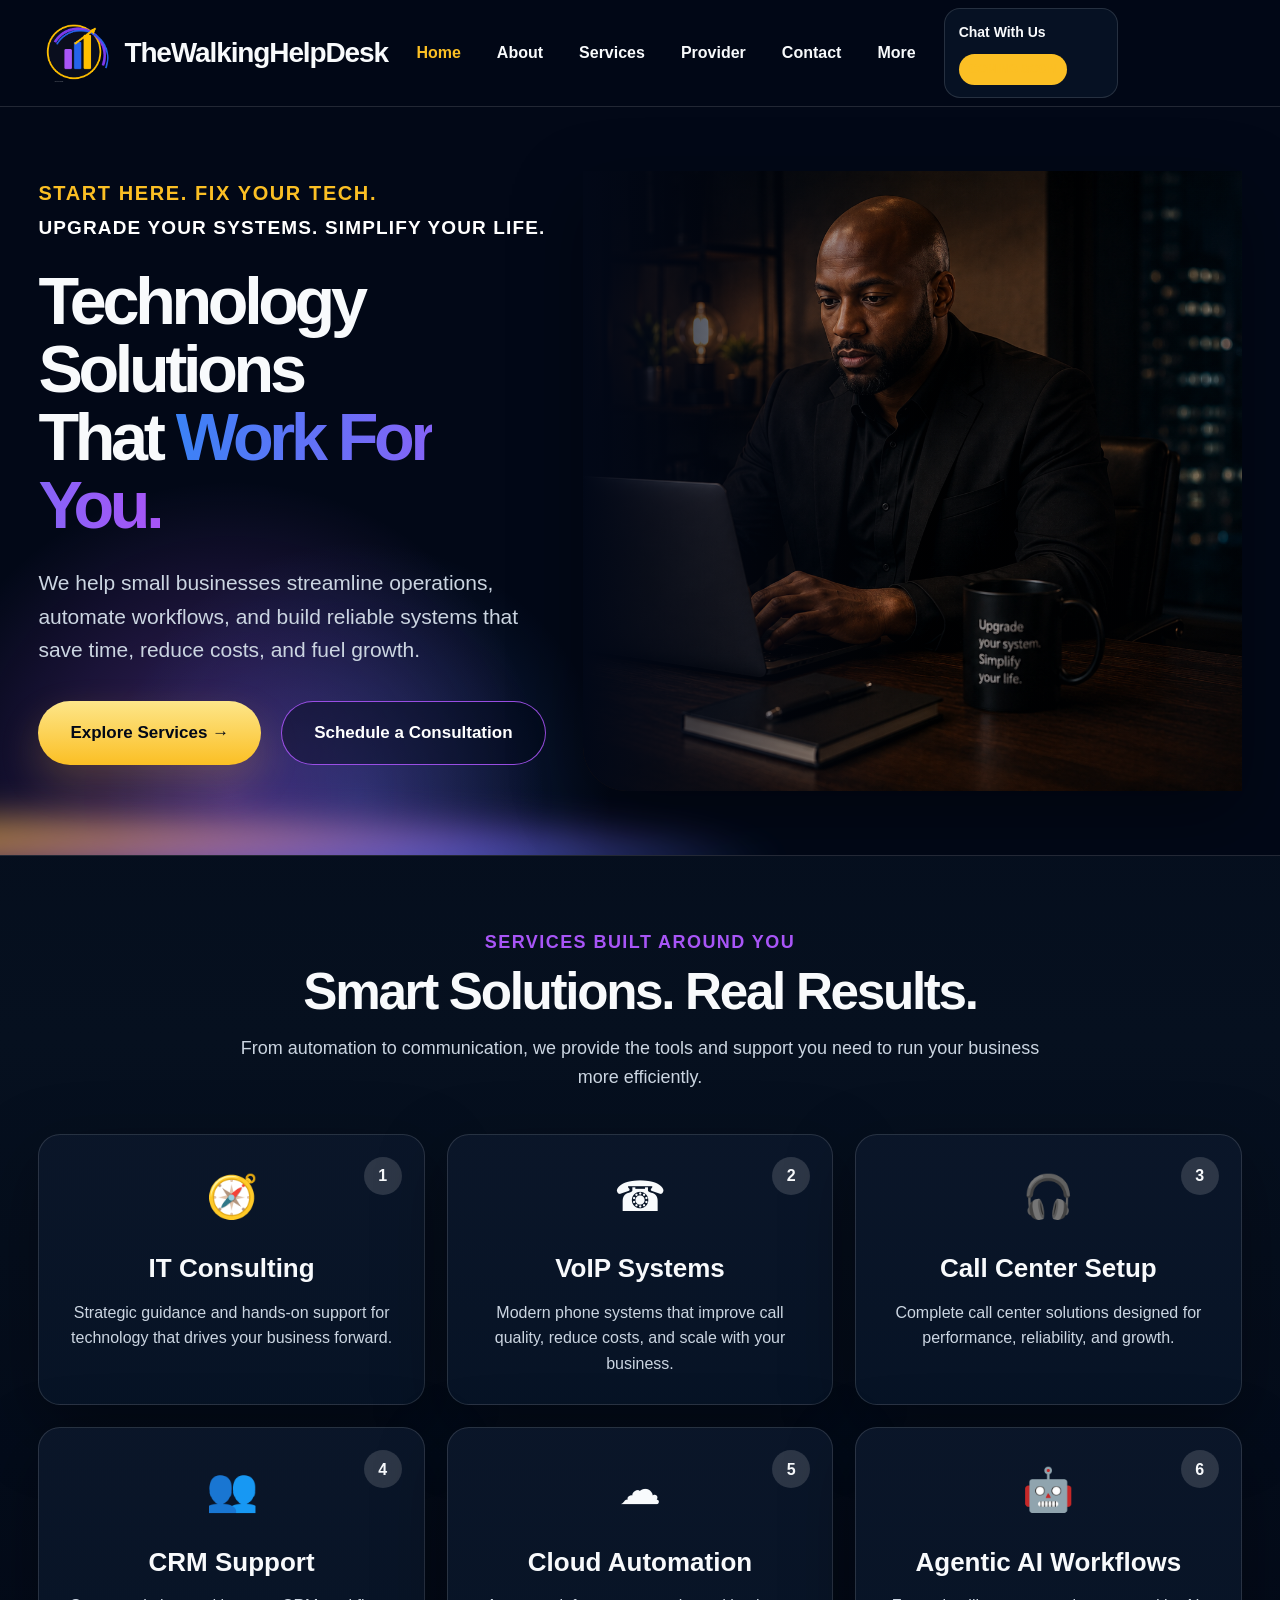
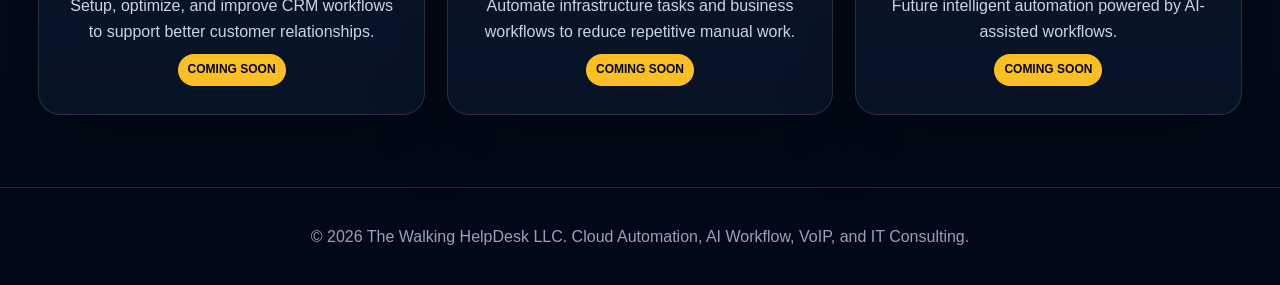
==== index.html @ df9283e9 "Add files via upload" ====
<!DOCTYPE html><html lang="en"><head><meta charset="UTF-8"><meta name="viewport" content="width=device-width, initial-scale=1.0"><title>Home | The Walking HelpDesk</title><meta name="description" content="The Walking HelpDesk provides IT consulting, VoIP systems, call center setup, CRM support, cloud automation, and future agentic AI workflows."><link rel="icon" href="images/favicon.png"><link rel="stylesheet" href="style.css"></head><body><header class="site-header"><div class="nav-wrap"><a class="brand" href="index.html"><img src="images/logo.png" alt="The Walking HelpDesk logo"><span>TheWalkingHelpDesk</span></a><nav class="nav-links"><a class="active" href="index.html">Home</a>
<a class="" href="about.html">About</a>
<a class="" href="services.html">Services</a>
<a class="" href="provider.html">Provider</a>
<a class="" href="contact.html">Contact</a>
<a class="" href="more.html">More</a></nav><div class="header-contact"> 
<div class="contact-pill"><strong>Chat With Us</strong></p><span class="badge">COMING SOON</span></div></div></div>
</header><main><section class="hero"><div class="hero-wrap"><div class="hero-copy"><div class="eyebrow">Start here. Fix your tech.</div><div class="sub-eyebrow">Upgrade your systems. Simplify your life.</div><h1>Technology Solutions<br>That <span class="gradient-text">Work For You.</span></h1><p>We help small businesses streamline operations, automate workflows, and build reliable systems that save time, reduce costs, and fuel growth.</p><div class="hero-actions"><a class="btn primary" href="services.html">Explore Services →</a><a class="btn secondary" href="contact.html">Schedule a Consultation</a></div></div><div class="hero-image"><img src="images/HeroPIC_1.png" alt="Professional tech consultant working at a laptop"></div></div></section><section class="section center"><div class="kicker">Services built around you</div><h2>Smart Solutions. Real Results.</h2><p class="section-lead">From automation to communication, we provide the tools and support you need to run your business more efficiently.</p><div class="service-grid"><article class="service-card">
<div class="num">1</div><div class="icon">🧭</div><h3>IT Consulting</h3><p>Strategic guidance and hands-on support for technology that drives your business forward.</p></article><article class="service-card">
<div class="num">2</div><div class="icon">☎</div><h3>VoIP Systems</h3><p>Modern phone systems that improve call quality, reduce costs, and scale with your business.</p></article><article class="service-card">
<div class="num">3</div><div class="icon">🎧</div><h3>Call Center Setup</h3><p>Complete call center solutions designed for performance, reliability, and growth.</p></article><article class="service-card">
<div class="num">4</div><div class="icon">👥</div><h3>CRM Support</h3><p>Setup, optimize, and improve CRM workflows to support better customer relationships.</p><span class="badge">COMING SOON</span></article><article class="service-card">
<div class="num">5</div><div class="icon">☁</div><h3>Cloud Automation</h3><p>Automate infrastructure tasks and business workflows to reduce repetitive manual work.</p><span class="badge">COMING SOON</span></article><article class="service-card">
<div class="num">6</div><div class="icon">🤖</div><h3>Agentic AI Workflows</h3><p>Future intelligent automation powered by AI-assisted workflows.</p><span class="badge">COMING SOON</span></article>
</div></section></main><footer>© 2026 The Walking HelpDesk LLC. Cloud Automation, AI Workflow, VoIP, and IT Consulting.</footer></body></html>
---- style.css ----
:root{--bg:#020817;--panel:#071426;--text:#f8fafc;--muted:#cbd5e1;--gold:#fbbf24;--blue:#3b82f6;--purple:#a855f7;--border:rgba(255,255,255,.13);--shadow:0 24px 70px rgba(0,0,0,.36)}
*{box-sizing:border-box;margin:0;padding:0}html{scroll-behavior:smooth}body{font-family:Arial,Helvetica,sans-serif;background:linear-gradient(180deg,#020817,#06101f 55%,#020817);color:var(--text);line-height:1.6}a{text-decoration:none;color:inherit}img{max-width:100%;display:block}.site-header{background:rgba(2,8,23,.94);border-bottom:1px solid var(--border);position:sticky;top:0;z-index:50;backdrop-filter:blur(12px)}.nav-wrap{width:min(1480px,94%);margin:auto;min-height:106px;display:grid;grid-template-columns:350px 1fr 360px;align-items:center;gap:28px}.brand{display:flex;align-items:center;gap:14px;font-size:28px;font-weight:900;letter-spacing:-.04em}.brand img{width:72px;height:72px;object-fit:contain}.nav-links{display:flex;justify-content:center;gap:36px;font-weight:800}.nav-links a:hover,.nav-links a.active{color:var(--gold)}.header-contact{display:grid;grid-template-columns:1fr 1fr;gap:12px}.contact-pill{border:1px solid var(--border);background:rgba(7,20,38,.88);border-radius:16px;padding:12px 14px;font-size:14px}.contact-pill strong{display:block}.contact-pill span{color:var(--gold);font-weight:900}.hero{position:relative;overflow:hidden;min-height:660px;border-bottom:1px solid var(--border);background:radial-gradient(circle at 18% 92%,rgba(168,85,247,.35),transparent 25%),radial-gradient(circle at 28% 92%,rgba(59,130,246,.26),transparent 22%),#020817}.hero:after{content:"";position:absolute;left:-8%;right:-8%;bottom:-70px;height:170px;background:radial-gradient(ellipse at left,rgba(251,191,36,.85),transparent 29%),radial-gradient(ellipse at 20% 55%,rgba(168,85,247,.82),transparent 33%),radial-gradient(ellipse at 34% 62%,rgba(59,130,246,.72),transparent 28%);filter:blur(16px);opacity:.85}.hero-wrap{width:min(1480px,94%);min-height:660px;margin:auto;display:grid;grid-template-columns:.88fr 1.12fr;align-items:center;gap:28px;position:relative;z-index:2}.hero-copy{padding:70px 0 90px}.eyebrow{color:var(--gold);font-weight:900;text-transform:uppercase;letter-spacing:.08em;font-size:20px}.sub-eyebrow{color:#fff;font-weight:900;text-transform:uppercase;letter-spacing:.06em;font-size:19px;margin:4px 0 25px}.hero h1{font-size:clamp(52px,5.2vw,88px);line-height:1.02;letter-spacing:-.065em;margin-bottom:26px}.gradient-text{background:linear-gradient(90deg,var(--blue),var(--purple));-webkit-background-clip:text;background-clip:text;color:transparent}.hero p{font-size:21px;color:var(--muted);max-width:640px;margin-bottom:34px}.hero-actions{display:flex;flex-wrap:wrap;gap:20px}.btn{min-height:64px;display:inline-flex;align-items:center;justify-content:center;padding:0 32px;border-radius:999px;font-weight:900;font-size:17px}.btn.primary{background:linear-gradient(180deg,#fde68a,var(--gold));color:#020817;box-shadow:0 18px 42px rgba(251,191,36,.20)}.btn.secondary{border:1px solid rgba(168,85,247,.9);background:rgba(2,8,23,.42);color:#fff}.hero-image{height:620px;overflow:hidden;border-radius:0 0 0 44px;box-shadow:var(--shadow);position:relative}.hero-image img{width:100%;height:100%;object-fit:cover;object-position:center}.hero-image:before{content:"";position:absolute;inset:0;background:linear-gradient(90deg,#020817 0%,rgba(2,8,23,.65) 18%,rgba(2,8,23,.06) 52%,rgba(2,8,23,.12));z-index:1}.section{width:min(1480px,94%);margin:auto;padding:72px 0}.section.center{text-align:center}.kicker{color:var(--purple);font-size:18px;font-weight:900;text-transform:uppercase;letter-spacing:.08em}.section h2{font-size:clamp(38px,4vw,58px);line-height:1.05;letter-spacing:-.045em;margin:8px 0 16px}.section-lead{color:var(--muted);font-size:18px;max-width:800px;margin:0 auto}.service-grid{display:grid;grid-template-columns:repeat(3,1fr);gap:22px;margin-top:42px}.service-card{background:linear-gradient(180deg,rgba(11,23,42,.94),rgba(7,20,38,.96));border:1px solid var(--border);border-radius:22px;min-height:240px;padding:28px;position:relative;box-shadow:var(--shadow)}.service-card .num{position:absolute;right:22px;top:22px;width:38px;height:38px;border-radius:50%;display:grid;place-items:center;background:rgba(255,255,255,.14);font-weight:900}.icon{font-size:42px;margin-bottom:18px}.service-card h3{font-size:26px;margin-bottom:10px}.service-card p{color:var(--muted)}.badge{display:inline-block;margin-top:10px;color:#020817;background:var(--gold);font-weight:900;padding:6px 10px;border-radius:999px;font-size:12px}.page-hero{width:min(1480px,94%);margin:auto;display:grid;grid-template-columns:1fr 1fr;gap:34px;align-items:center;padding:74px 0}.page-hero h1{font-size:clamp(48px,5vw,78px);line-height:1;letter-spacing:-.06em;margin-bottom:20px}.page-hero p{color:var(--muted);font-size:21px}.page-hero img{border-radius:28px;border:1px solid var(--border);box-shadow:var(--shadow)}.relative{position:relative}.blur{filter:blur(8px);opacity:.45;pointer-events:none;user-select:none}.overlay{position:absolute;inset:0;display:grid;place-items:center;text-align:center;font-size:clamp(38px,5vw,72px);line-height:1;font-weight:1000;text-shadow:0 0 34px rgba(168,85,247,.8)}.contact-grid{display:grid;grid-template-columns:1fr 1fr;gap:26px;margin-top:36px}.form{background:var(--panel);border:1px solid var(--border);border-radius:24px;padding:30px}input,textarea{width:100%;margin-bottom:16px;padding:16px;border-radius:14px;border:1px solid var(--border);background:#020817;color:#fff;font-size:16px}textarea{min-height:170px}footer{border-top:1px solid var(--border);color:#94a3b8;text-align:center;padding:36px 20px}@media(max-width:1100px){.nav-wrap{grid-template-columns:1fr;padding:18px 0;text-align:center}.brand,.nav-links{justify-content:center}.header-contact{max-width:520px;margin:auto;width:100%}.hero-wrap,.page-hero,.contact-grid{grid-template-columns:1fr}.hero-image{height:460px;border-radius:28px}.service-grid{grid-template-columns:repeat(2,1fr)}}@media(max-width:640px){.nav-links{gap:15px;flex-wrap:wrap;font-size:14px}.header-contact{grid-template-columns:1fr}.hero-copy{text-align:center;padding:44px 0}.hero p{margin-left:auto;margin-right:auto;font-size:18px}.hero-actions{flex-direction:column}.btn{width:100%}.service-grid{grid-template-columns:1fr}.page-hero{text-align:center}}
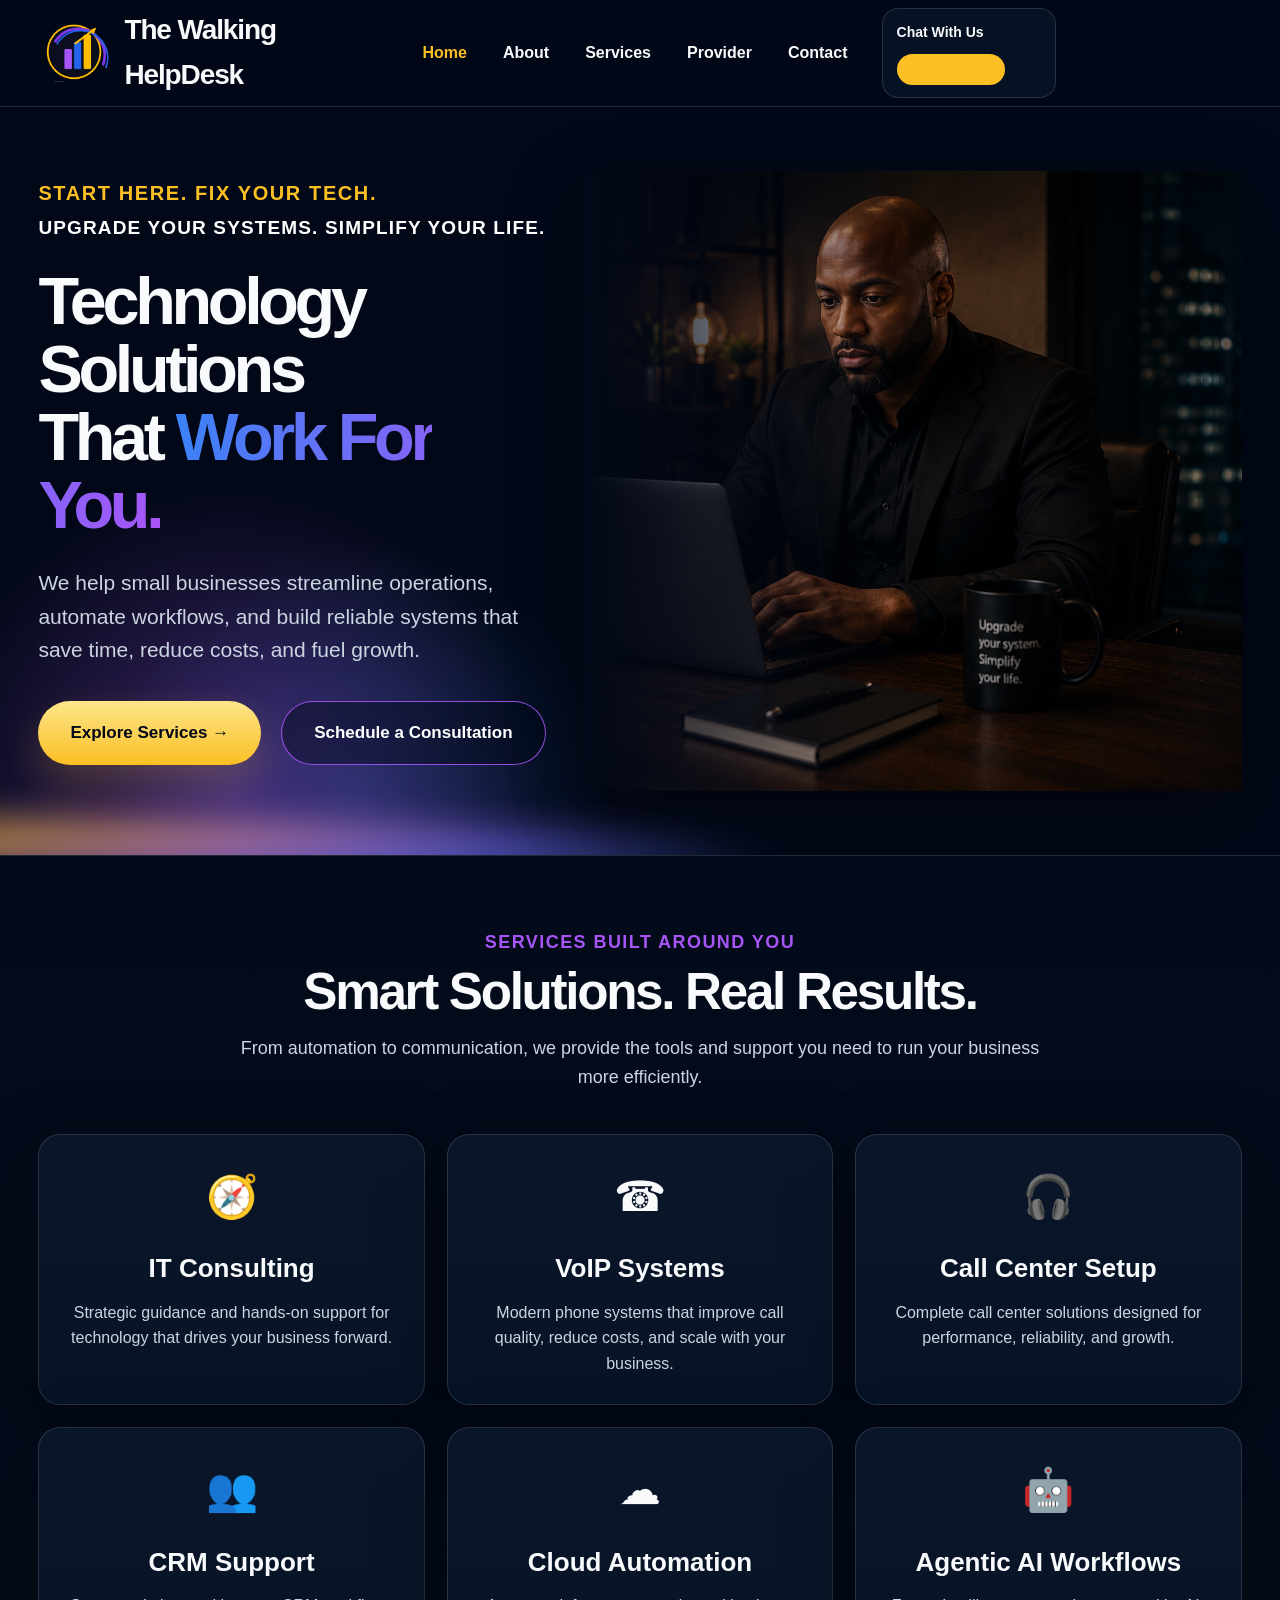
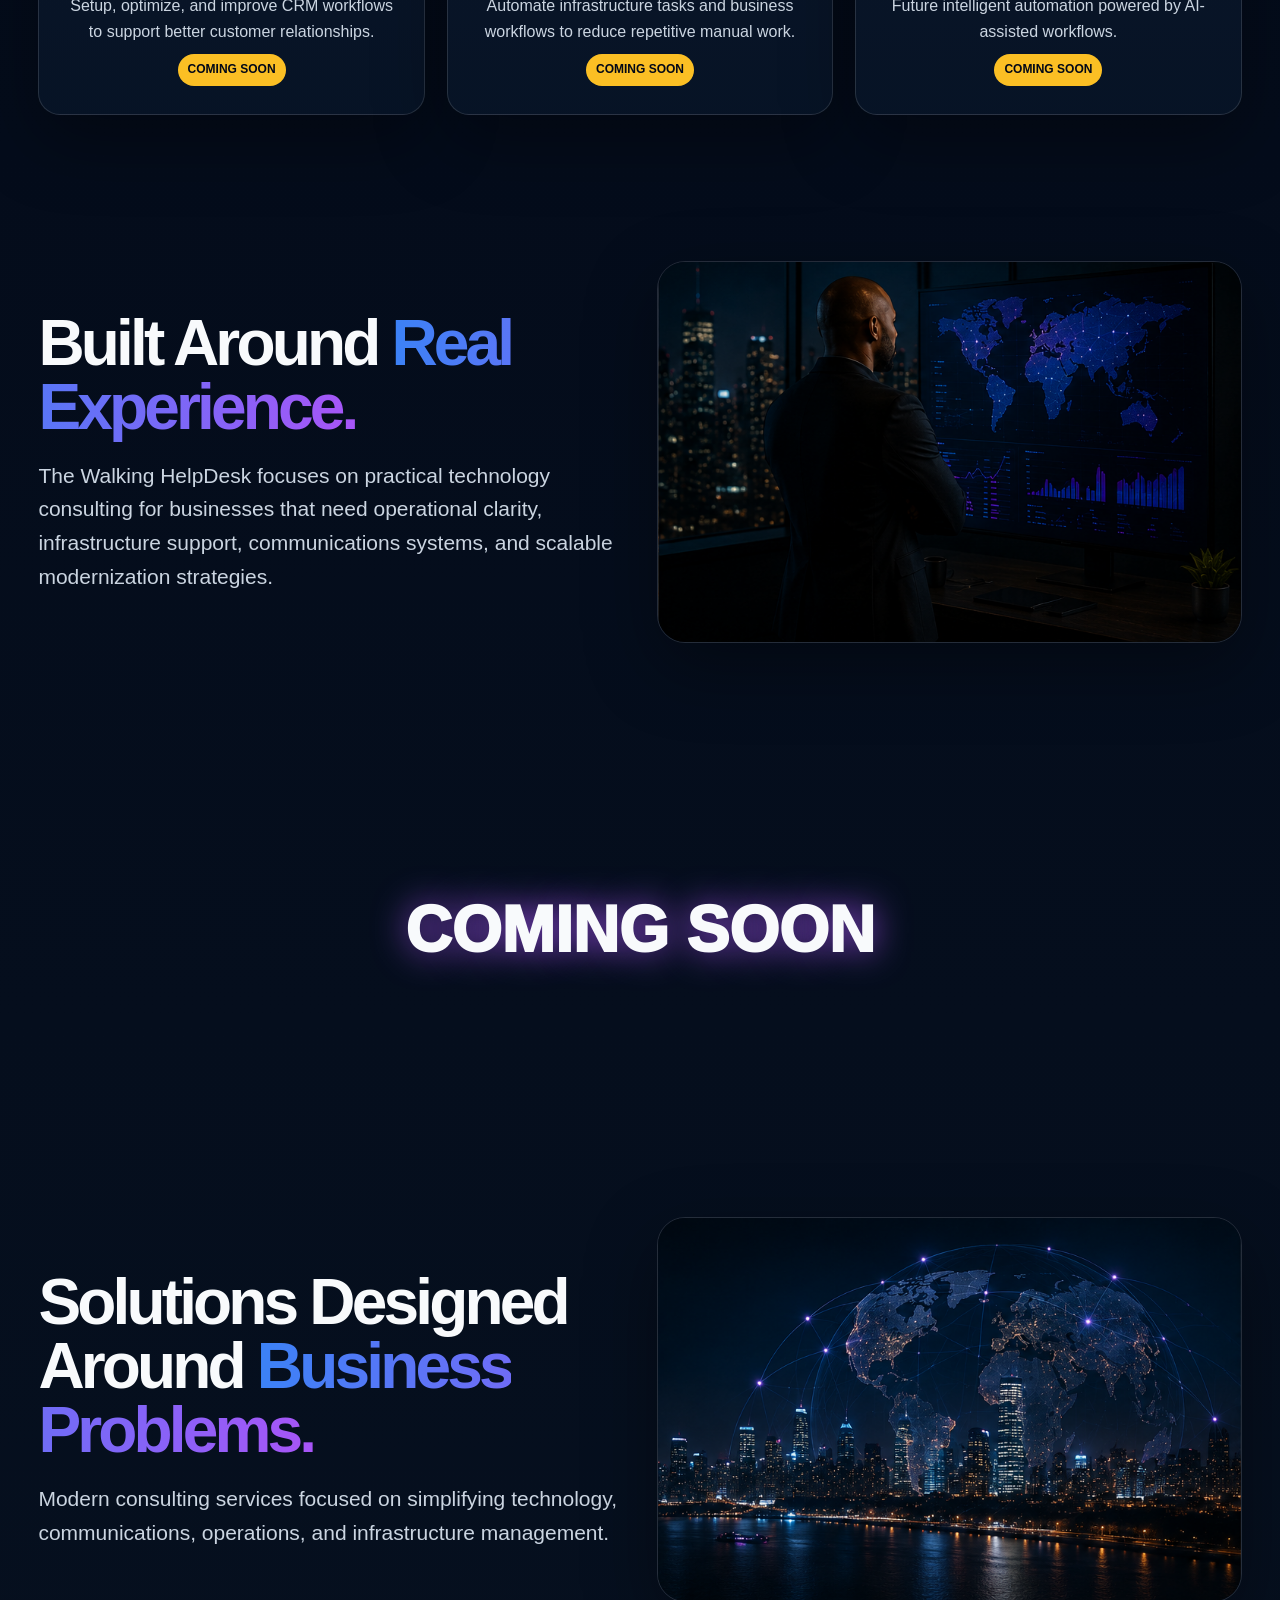
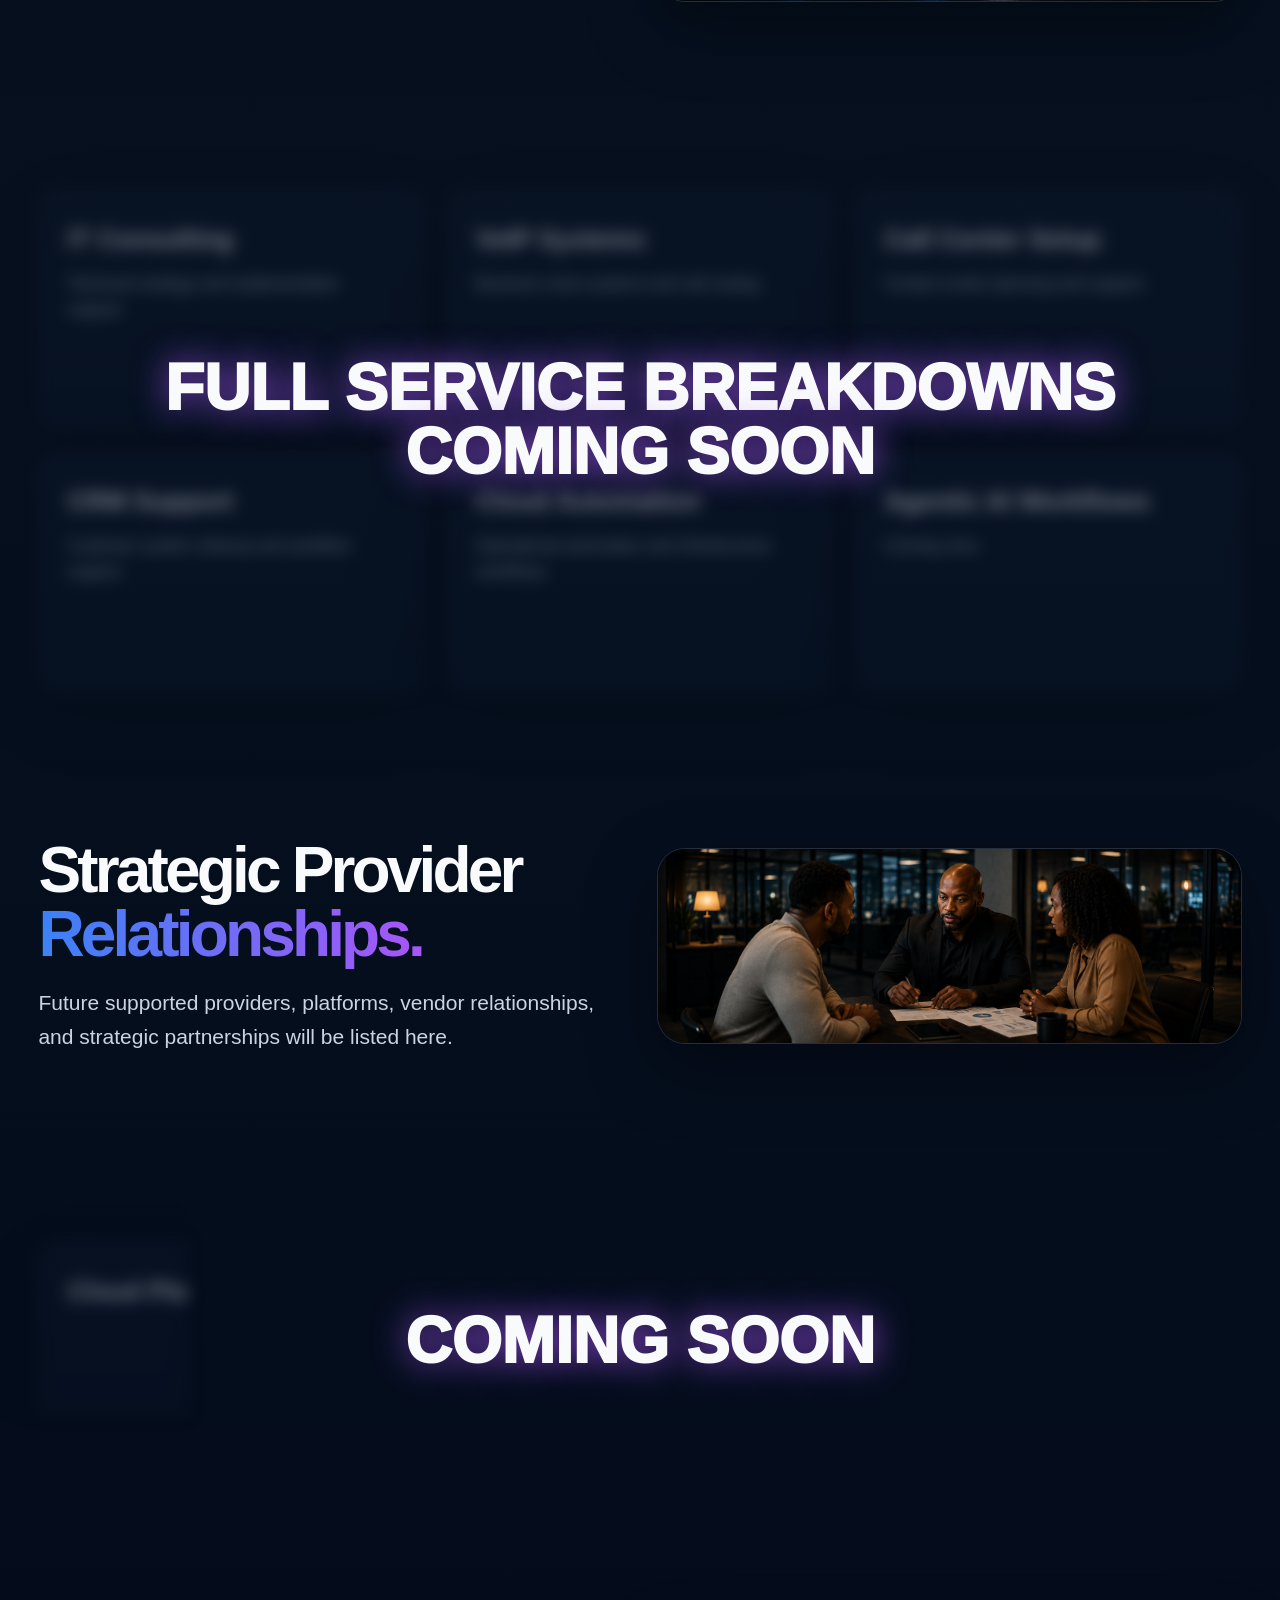
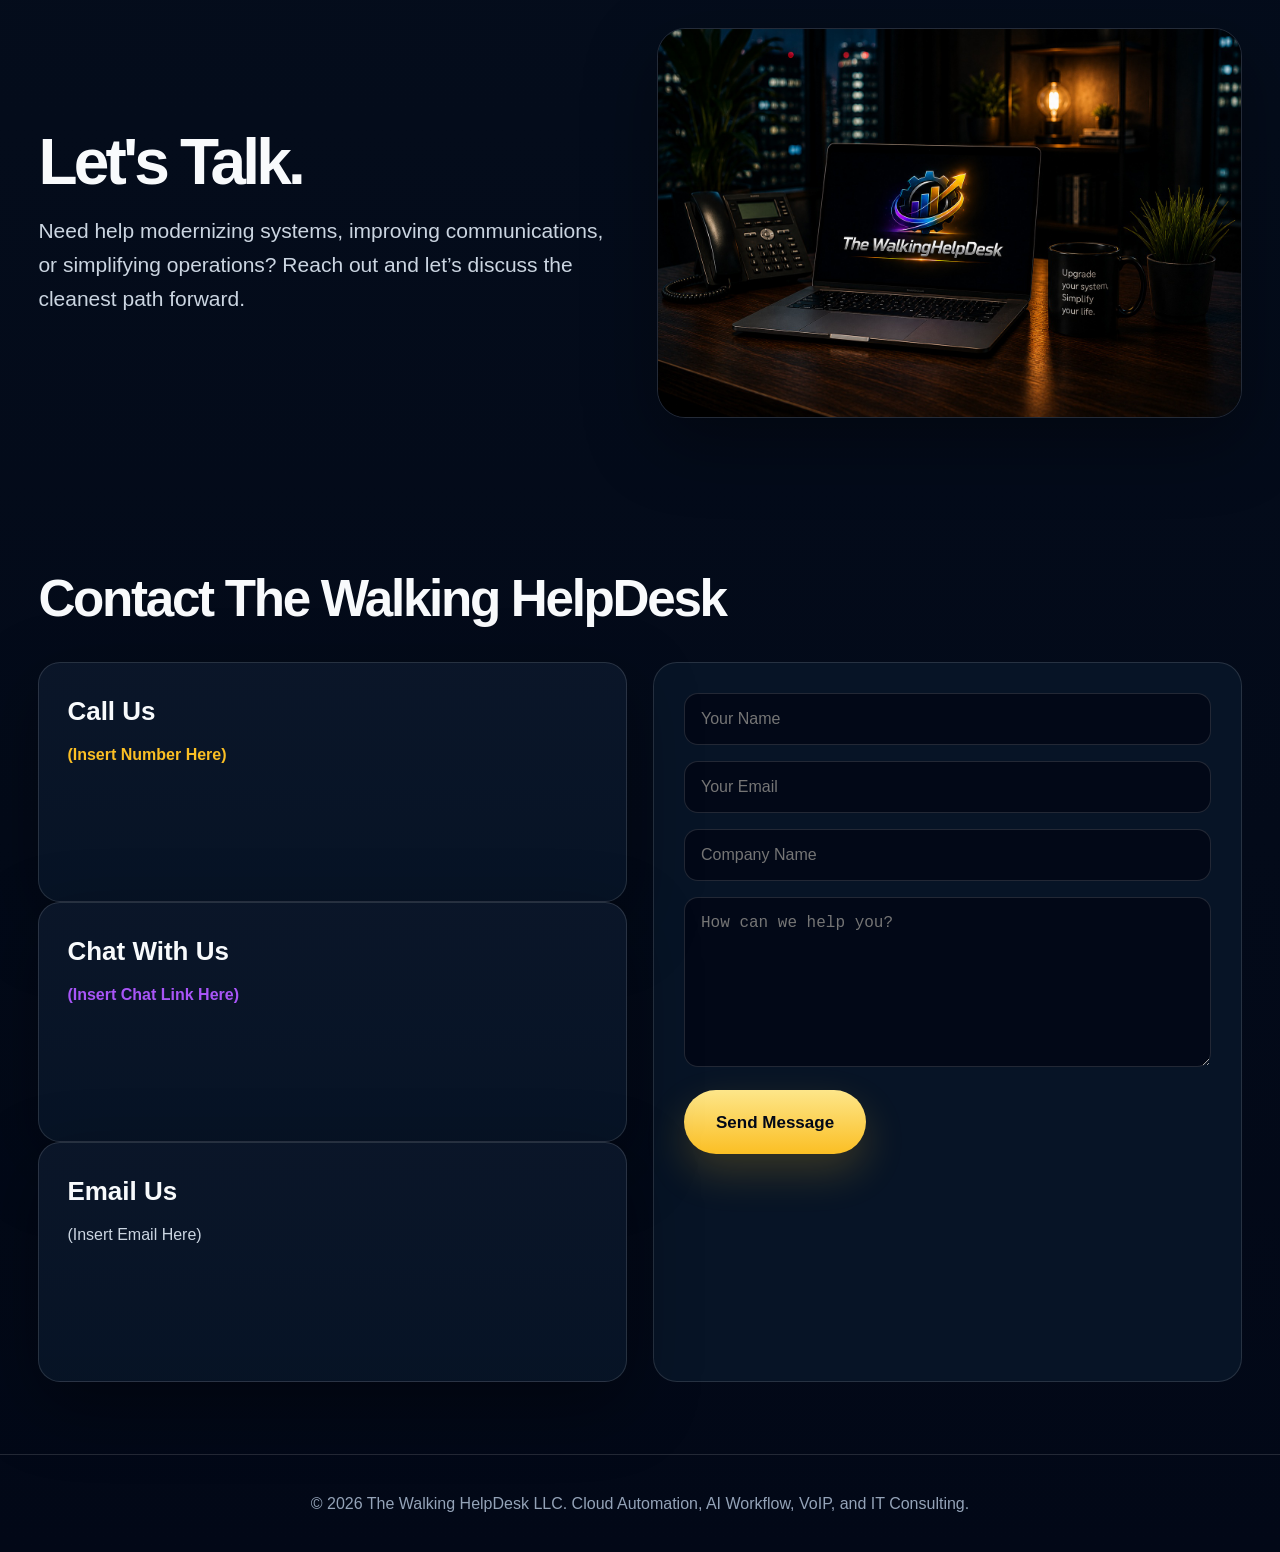
==== commit f3b00231: "Update index.html Updated code to be one page." ====
--- a/index.html
+++ b/index.html
@@ -1,15 +1,308 @@
-<!DOCTYPE html><html lang="en"><head><meta charset="UTF-8"><meta name="viewport" content="width=device-width, initial-scale=1.0"><title>Home | The Walking HelpDesk</title><meta name="description" content="The Walking HelpDesk provides IT consulting, VoIP systems, call center setup, CRM support, cloud automation, and future agentic AI workflows."><link rel="icon" href="images/favicon.png"><link rel="stylesheet" href="style.css"></head><body><header class="site-header"><div class="nav-wrap"><a class="brand" href="index.html"><img src="images/logo.png" alt="The Walking HelpDesk logo"><span>TheWalkingHelpDesk</span></a><nav class="nav-links"><a class="active" href="index.html">Home</a>
-<a class="" href="about.html">About</a>
-<a class="" href="services.html">Services</a>
-<a class="" href="provider.html">Provider</a>
-<a class="" href="contact.html">Contact</a>
-<a class="" href="more.html">More</a></nav><div class="header-contact"> 
-<div class="contact-pill"><strong>Chat With Us</strong></p><span class="badge">COMING SOON</span></div></div></div>
-</header><main><section class="hero"><div class="hero-wrap"><div class="hero-copy"><div class="eyebrow">Start here. Fix your tech.</div><div class="sub-eyebrow">Upgrade your systems. Simplify your life.</div><h1>Technology Solutions<br>That <span class="gradient-text">Work For You.</span></h1><p>We help small businesses streamline operations, automate workflows, and build reliable systems that save time, reduce costs, and fuel growth.</p><div class="hero-actions"><a class="btn primary" href="services.html">Explore Services →</a><a class="btn secondary" href="contact.html">Schedule a Consultation</a></div></div><div class="hero-image"><img src="images/HeroPIC_1.png" alt="Professional tech consultant working at a laptop"></div></div></section><section class="section center"><div class="kicker">Services built around you</div><h2>Smart Solutions. Real Results.</h2><p class="section-lead">From automation to communication, we provide the tools and support you need to run your business more efficiently.</p><div class="service-grid"><article class="service-card">
-<div class="num">1</div><div class="icon">🧭</div><h3>IT Consulting</h3><p>Strategic guidance and hands-on support for technology that drives your business forward.</p></article><article class="service-card">
-<div class="num">2</div><div class="icon">☎</div><h3>VoIP Systems</h3><p>Modern phone systems that improve call quality, reduce costs, and scale with your business.</p></article><article class="service-card">
-<div class="num">3</div><div class="icon">🎧</div><h3>Call Center Setup</h3><p>Complete call center solutions designed for performance, reliability, and growth.</p></article><article class="service-card">
-<div class="num">4</div><div class="icon">👥</div><h3>CRM Support</h3><p>Setup, optimize, and improve CRM workflows to support better customer relationships.</p><span class="badge">COMING SOON</span></article><article class="service-card">
-<div class="num">5</div><div class="icon">☁</div><h3>Cloud Automation</h3><p>Automate infrastructure tasks and business workflows to reduce repetitive manual work.</p><span class="badge">COMING SOON</span></article><article class="service-card">
-<div class="num">6</div><div class="icon">🤖</div><h3>Agentic AI Workflows</h3><p>Future intelligent automation powered by AI-assisted workflows.</p><span class="badge">COMING SOON</span></article>
-</div></section></main><footer>© 2026 The Walking HelpDesk LLC. Cloud Automation, AI Workflow, VoIP, and IT Consulting.</footer></body></html>
+<!DOCTYPE html>
+<html lang="en">
+<head>
+<meta charset="UTF-8">
+<meta name="viewport" content="width=device-width, initial-scale=1.0">
+<title>The Walking HelpDesk | One Page Website</title>
+<meta name="description" content="The Walking HelpDesk provides IT consulting, VoIP systems, call center setup, CRM support, cloud automation, and future agentic AI workflows.">
+<link rel="icon" href="images/favicon.png">
+<link rel="stylesheet" href="style.css">
+</head>
+
+<body>
+    <!-- =========================================================
+         SITE HEADER / NAVIGATION
+         Uses anchor links because this is now one page.
+         ========================================================= -->
+<header class="site-header">
+<div class="nav-wrap">
+<a class="brand" href="#home">
+<img src="images/logo.png" alt="The Walking HelpDesk logo">
+<span>The Walking HelpDesk</span>
+</a>
+<nav class="nav-links">
+<a class="active" href="#home">Home</a>
+<a class="" href="#about">About</a>
+<a class="" href="#services">Services</a>
+<a class="" href="#provider">Provider</a>
+<a class="" href="#contact">Contact</a>
+</nav>
+<div class="header-contact"> 
+<div class="contact-pill">
+<strong>Chat With Us</strong>
+</p>
+<span class="badge">COMING SOON</span>
+</div>
+</div>
+</div>
+</header>
+
+    <main>
+
+    <!-- =========================================================
+         HOME SECTION
+         ========================================================= -->
+    <section id="home" class="combined-page-section home-section" data-page="Home">
+<section class="hero">
+<div class="hero-wrap">
+<div class="hero-copy">
+<div class="eyebrow">Start here. Fix your tech.</div>
+<div class="sub-eyebrow">Upgrade your systems. Simplify your life.</div>
+<h1>Technology Solutions<br>That <span class="gradient-text">Work For You.</span>
+</h1>
+<p>We help small businesses streamline operations, automate workflows, and build reliable systems that save time, reduce costs, and fuel growth.</p>
+<div class="hero-actions">
+<a class="btn primary" href="#services">Explore Services →</a>
+<a class="btn secondary" href="#contact">Schedule a Consultation</a>
+</div>
+</div>
+<div class="hero-image">
+<img src="images/HeroPIC_1.png" alt="Professional tech consultant working at a laptop">
+</div>
+</div>
+</section>
+<section class="section center">
+<div class="kicker">Services built around you</div>
+<h2>Smart Solutions. Real Results.</h2>
+<p class="section-lead">From automation to communication, we provide the tools and support you need to run your business more efficiently.</p>
+<div class="service-grid">
+<article class="service-card">
+<div class="icon">🧭</div>
+<h3>IT Consulting</h3>
+<p>Strategic guidance and hands-on support for technology that drives your business forward.</p>
+</article>
+<article class="service-card">
+<div class="icon">☎</div>
+<h3>VoIP Systems</h3>
+<p>Modern phone systems that improve call quality, reduce costs, and scale with your business.</p>
+</article>
+<article class="service-card">
+<div class="icon">🎧</div>
+<h3>Call Center Setup</h3>
+<p>Complete call center solutions designed for performance, reliability, and growth.</p>
+</article>
+<article class="service-card">
+<div class="icon">👥</div>
+<h3>CRM Support</h3>
+<p>Setup, optimize, and improve CRM workflows to support better customer relationships.</p>
+<span class="badge">COMING SOON</span>
+</article>
+<article class="service-card">
+<div class="icon">☁</div>
+<h3>Cloud Automation</h3>
+<p>Automate infrastructure tasks and business workflows to reduce repetitive manual work.</p>
+<span class="badge">COMING SOON</span>
+</article>
+<article class="service-card">
+<div class="icon">🤖</div>
+<h3>Agentic AI Workflows</h3>
+<p>Future intelligent automation powered by AI-assisted workflows.</p>
+<span class="badge">COMING SOON</span>
+</article>
+</div>
+</section>
+    </section>
+    <!-- ==================== END HOME SECTION ==================== -->
+
+    <!-- =========================================================
+         ABOUT SECTION
+         ========================================================= -->
+    <section id="about" class="combined-page-section about-section" data-page="About">
+<section class="page-hero">
+<div>
+<div class="kicker">
+</div>
+<h1>Built Around <span class="gradient-text">Real Experience.</span>
+</h1>
+<p>The Walking HelpDesk focuses on practical technology consulting for businesses that need operational clarity, infrastructure support, communications systems, and scalable modernization strategies.</p>
+</div>
+<img src="images/about-picture.png" alt="About The Walking HelpDesk">
+</section>
+<section class="section relative">
+<div class="blur">
+<div class="service-grid">
+<article class="service-card">
+<h3>10+ Years Experience</h3>
+<p>Infrastructure, VoIP, automation, and operations support.</p>
+</article>
+<article class="service-card">
+<h3>100+ Projects Completed</h3>
+<p>Deployments, migrations, troubleshooting, and modernization work.</p>
+</article>
+<article class="service-card">
+<h3>Reliable Support</h3>
+<p>Focused on long-term stability and practical outcomes.</p>
+</article>
+</div>
+</div>
+<div class="overlay">COMING SOON</div>
+</section>
+    </section>
+    <!-- ==================== END ABOUT SECTION ==================== -->
+
+    <!-- =========================================================
+         SERVICES SECTION
+         ========================================================= -->
+    <section id="services" class="combined-page-section services-section" data-page="Services">
+<section class="page-hero">
+<div>
+<div class="kicker">
+</div>
+<h1>Solutions Designed Around <span class="gradient-text">Business Problems.</span>
+</h1>
+<p>Modern consulting services focused on simplifying technology, communications, operations, and infrastructure management.</p>
+</div>
+<img src="images/services-picture.png" alt="Services">
+</section>
+<section class="section relative">
+<div class="blur">
+<div class="service-grid">
+<article class="service-card">
+<h3>IT Consulting</h3>
+<p>Technical strategy and implementation support.</p>
+</article>
+<article class="service-card">
+<h3>VoIP Systems</h3>
+<p>Business voice systems and call routing.</p>
+</article>
+<article class="service-card">
+<h3>Call Center Setup</h3>
+<p>Contact center planning and support.</p>
+</article>
+<article class="service-card">
+<h3>CRM Support</h3>
+<p>Customer system cleanup and workflow support.</p>
+</article>
+<article class="service-card">
+<h3>Cloud Automation</h3>
+<p>Operational automation and infrastructure workflows.</p>
+</article>
+<article class="service-card">
+<h3>Agentic AI Workflows</h3>
+<p>Coming soon.</p>
+</article>
+</div>
+</div>
+<div class="overlay">FULL SERVICE BREAKDOWNS<br>COMING SOON</div>
+</section>
+    </section>
+    <!-- ==================== END SERVICES SECTION ==================== -->
+
+    <!-- =========================================================
+         PROVIDER SECTION
+         ========================================================= -->
+    <section id="provider" class="combined-page-section provider-section" data-page="Provider">
+<section class="page-hero">
+<div>
+<div class="kicker"></div>
+<h1>Strategic Provider <span class="gradient-text">Relationships.</span>
+</h1>
+<p>Future supported providers, platforms, vendor relationships, and strategic partnerships will be listed here.</p>
+</div>
+<img src="images/provider.png" alt="Provider relationships">
+</section>
+<section class="section relative">
+<div class="blur">
+<div class="service-grid">
+<article class="service-card">
+<h3>Cloud Platforms</h3>
+</article>
+<article class="service-card">
+<h3>Communications Providers</h3>
+</article>
+<article class="service-card">
+<h3>Automation Platforms</h3>
+</article>
+</div>
+</div>
+<div class="overlay">COMING SOON</div>
+</section>
+    </section>
+    <!-- ==================== END PROVIDER SECTION ==================== -->
+
+    <!-- =========================================================
+         CONTACT SECTION
+         ========================================================= -->
+    <section id="contact" class="combined-page-section contact-section" data-page="Contact">
+<section class="page-hero">
+<div>
+<div class="kicker"></div>
+    <h1>Let's Talk.</h1>
+<p>Need help modernizing systems, improving communications, or simplifying operations? Reach out and let’s discuss the cleanest path forward.</p>
+</div>
+    <img src="images/contact-page-image.jpg" alt="Contact The Walking HelpDesk">
+</section>
+    <section class="section">
+<h2>Contact The Walking HelpDesk</h2>
+<div class="contact-grid">
+<div>
+<article class="service-card">
+<h3>Call Us</h3>
+<p>
+<strong style="color:var(--gold)">(Insert Number Here)</strong>
+</p>
+</article>
+<article class="service-card">
+<h3>Chat With Us</h3>
+<p>
+<strong style="color:var(--purple)">(Insert Chat Link Here)</strong>
+</p>
+</article>
+<article class="service-card">
+<h3>Email Us</h3>
+<p>(Insert Email Here)</p>
+</article>
+</div>
+<div class="form">
+<input placeholder="Your Name">
+<input placeholder="Your Email">
+<input placeholder="Company Name">
+<textarea placeholder="How can we help you?">
+</textarea>
+<a class="btn primary" href="#">Send Message</a>
+</div>
+</div>
+</section>
+    </section>
+    </main>
+
+    <!-- =========================================================
+         SITE FOOTER
+         ========================================================= -->
+<footer>© 2026 The Walking HelpDesk LLC. Cloud Automation, AI Workflow, VoIP, and IT Consulting.</footer>
+
+
+    <!-- =========================================================
+         ONE-PAGE NAVIGATION HIGHLIGHT SCRIPT
+         Highlights Home, About, Services, Provider, Contact, or More
+         based on the section currently in view.
+         ========================================================= -->
+    <script>
+      const navLinks = Array.from(document.querySelectorAll('.nav-links a[href^="#"]'));
+      const pageSections = Array.from(document.querySelectorAll('.combined-page-section[id]'));
+
+      function setActiveNav(sectionId) {
+        navLinks.forEach((link) => {
+          link.classList.toggle('active', link.getAttribute('href') === '#' + sectionId);
+        });
+      }
+
+      const observer = new IntersectionObserver((entries) => {
+        const visible = entries
+          .filter((entry) => entry.isIntersecting)
+          .sort((a, b) => b.intersectionRatio - a.intersectionRatio)[0];
+
+        if (visible) {
+          setActiveNav(visible.target.id);
+        }
+      }, {
+        threshold: [0.25, 0.4, 0.6],
+        rootMargin: '-20% 0px -55% 0px'
+      });
+
+      pageSections.forEach((section) => observer.observe(section));
+    </script>
+    <!-- ==================== END ONE-PAGE NAVIGATION HIGHLIGHT SCRIPT ==================== -->
+
+</body>
+</html>
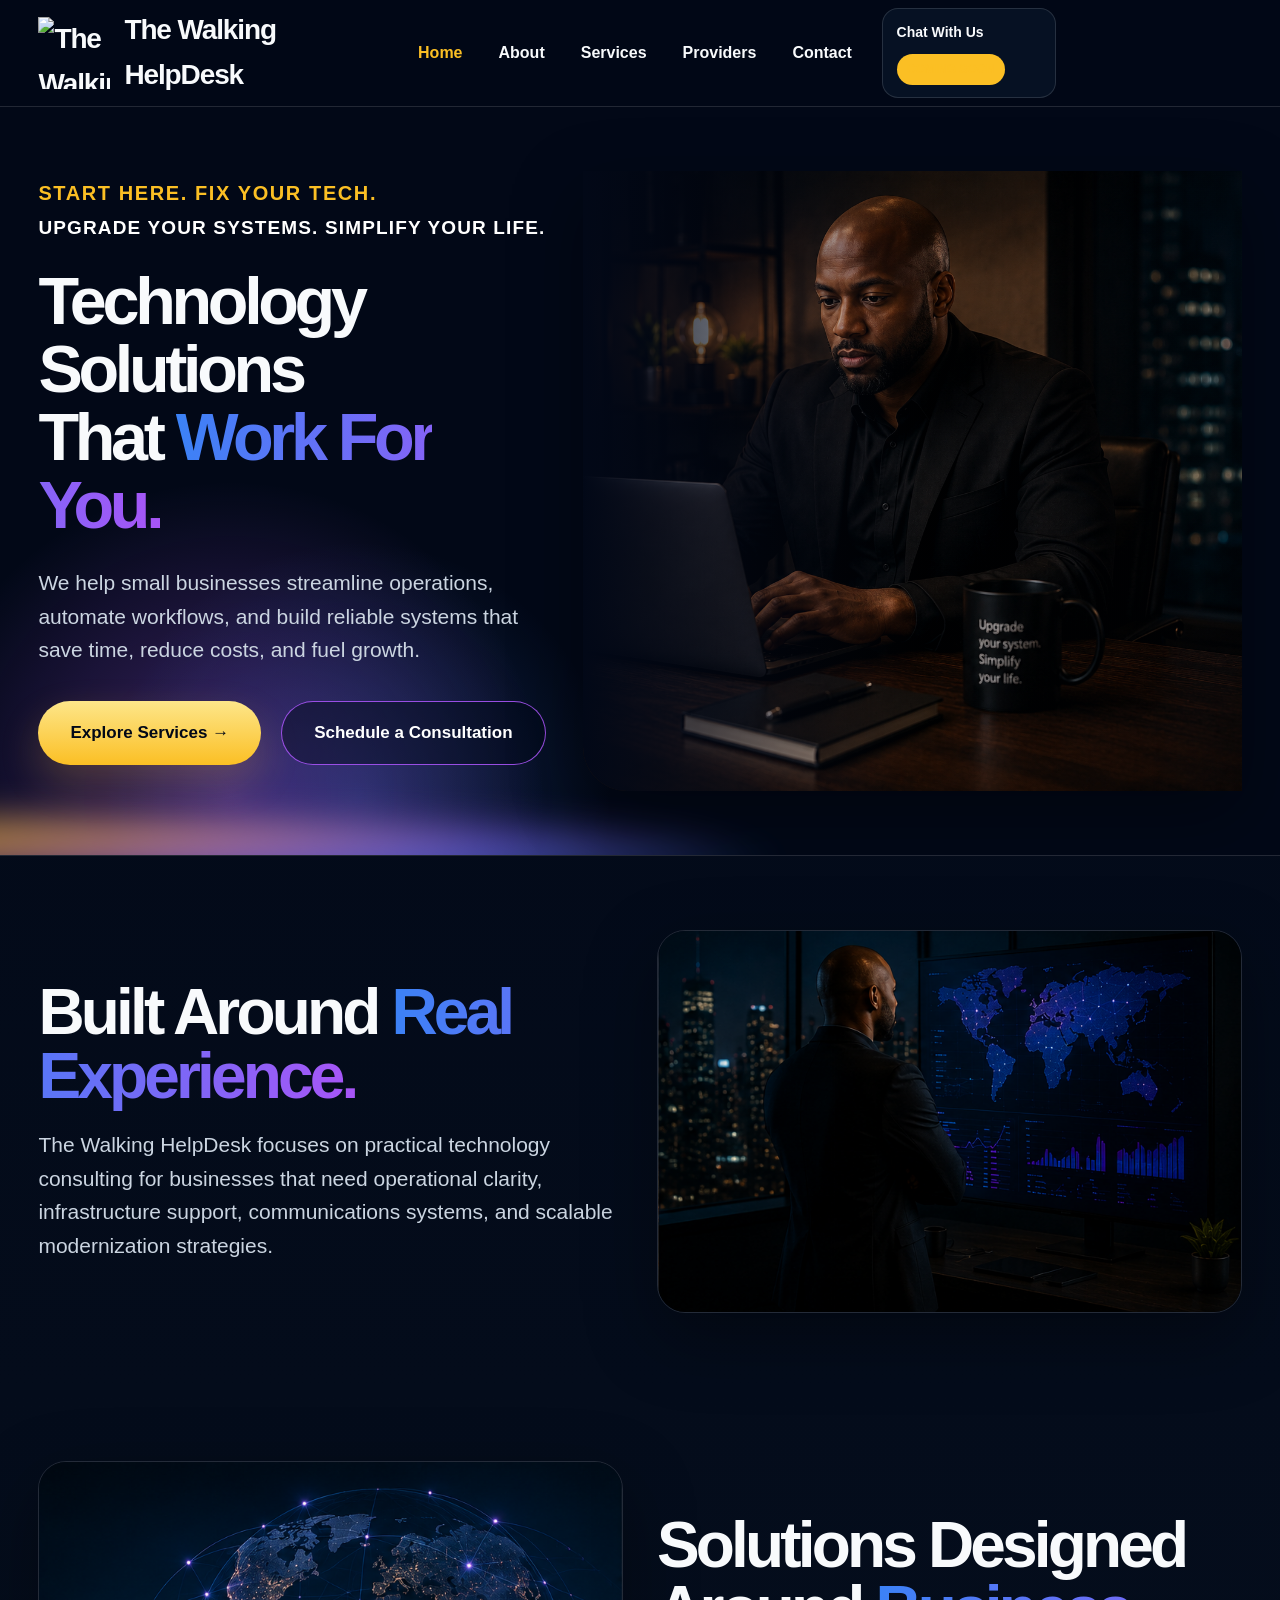
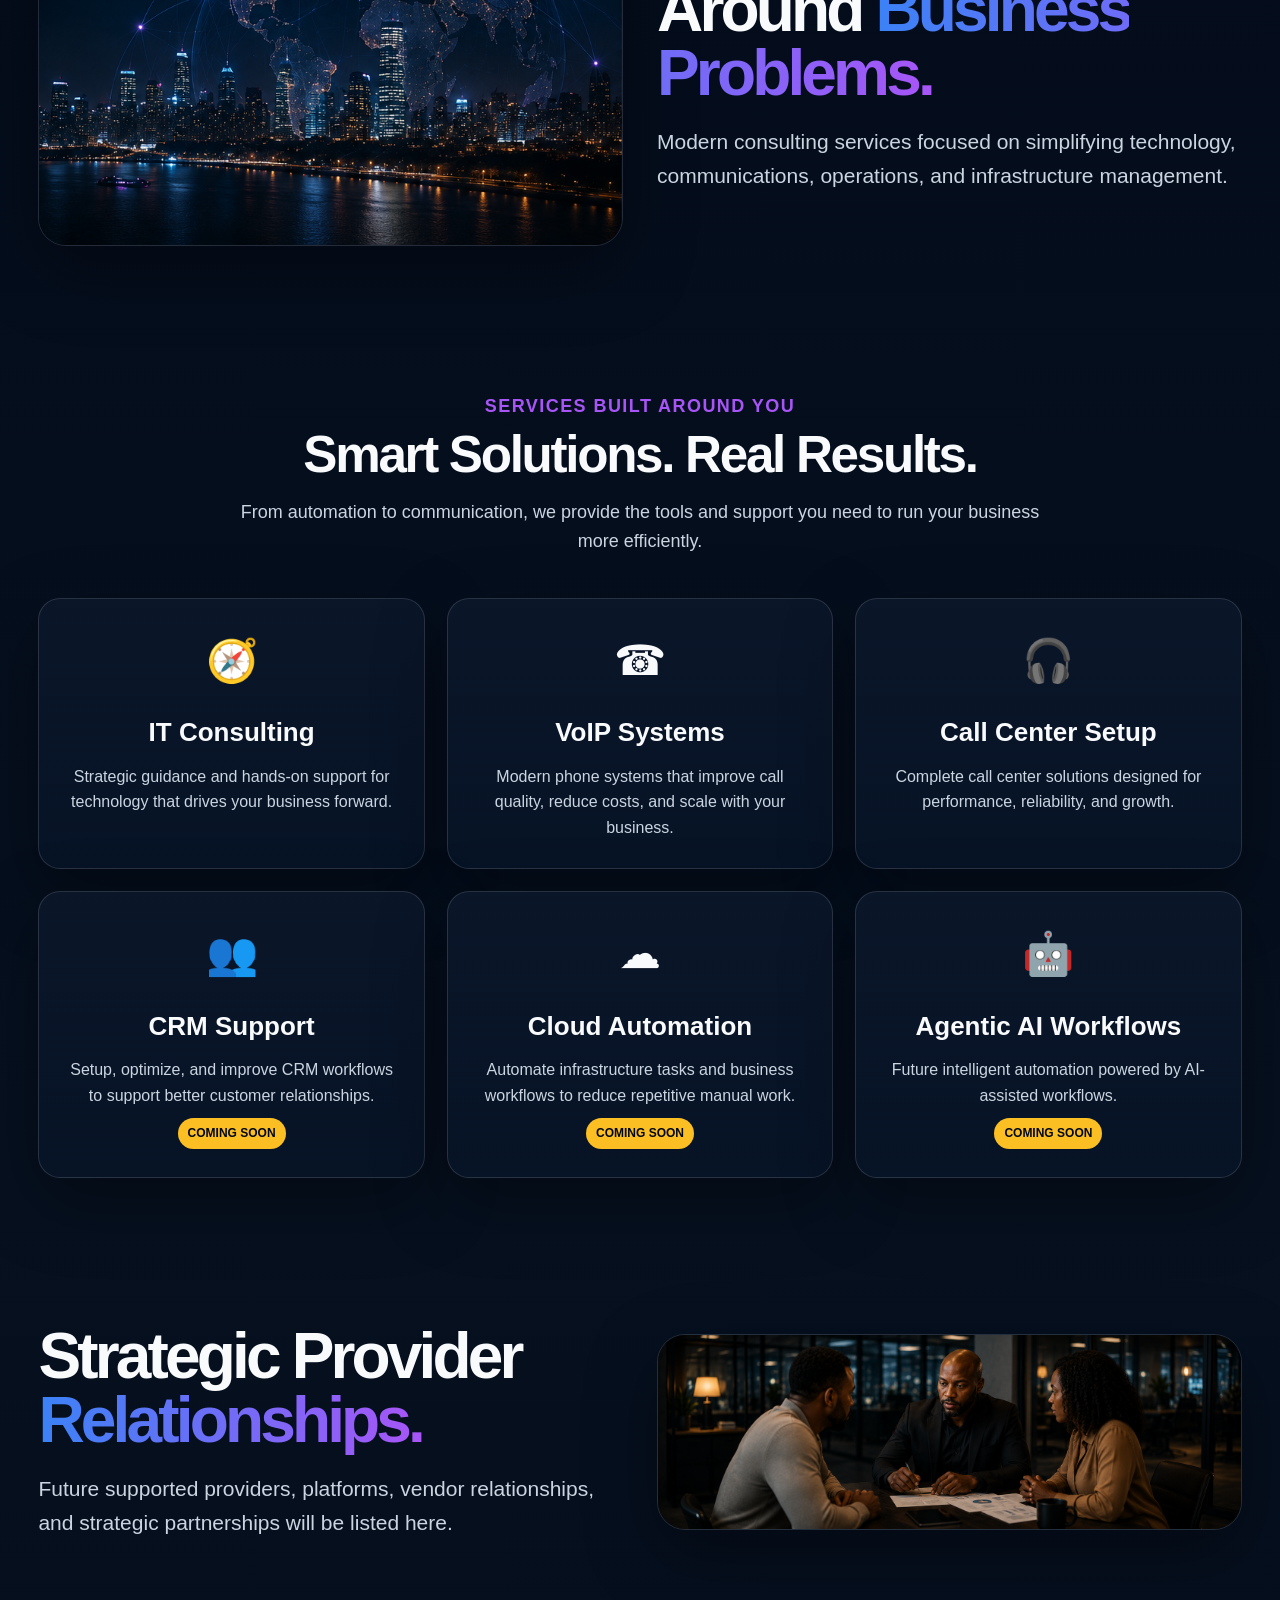
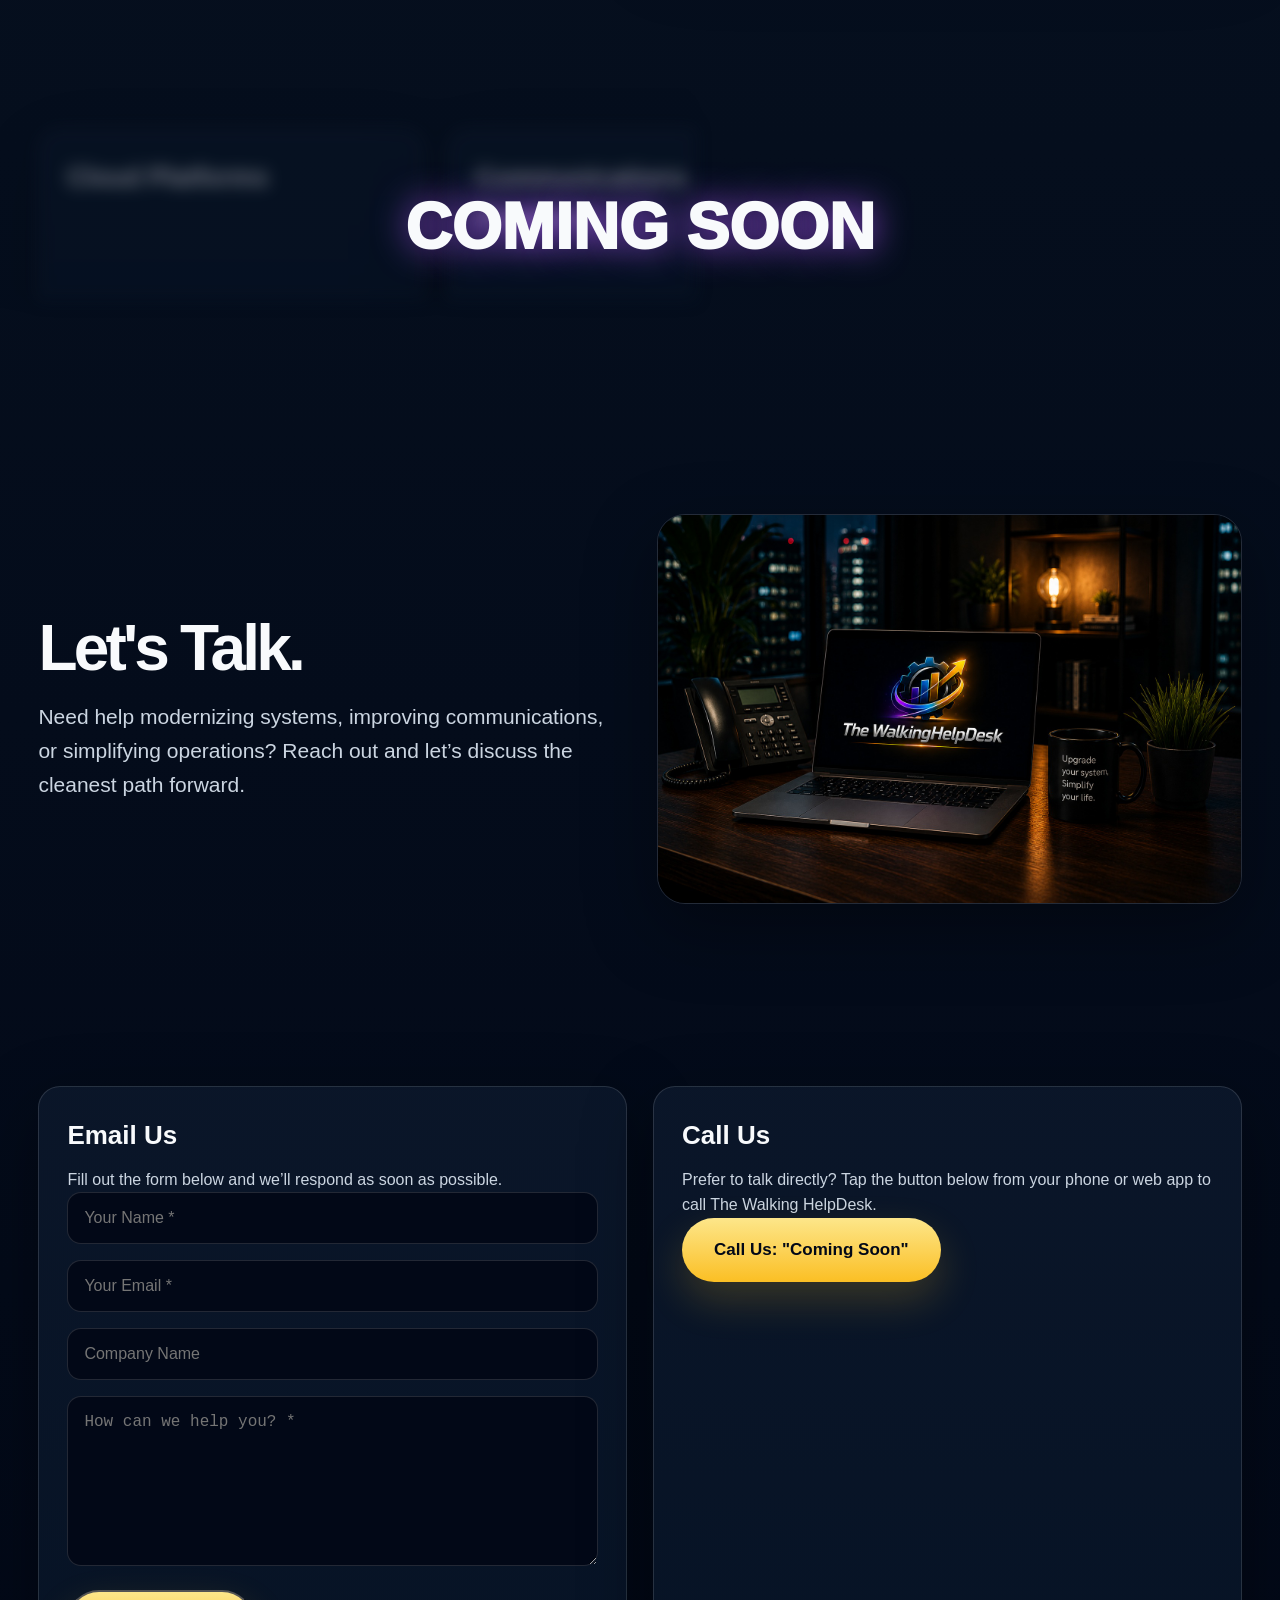
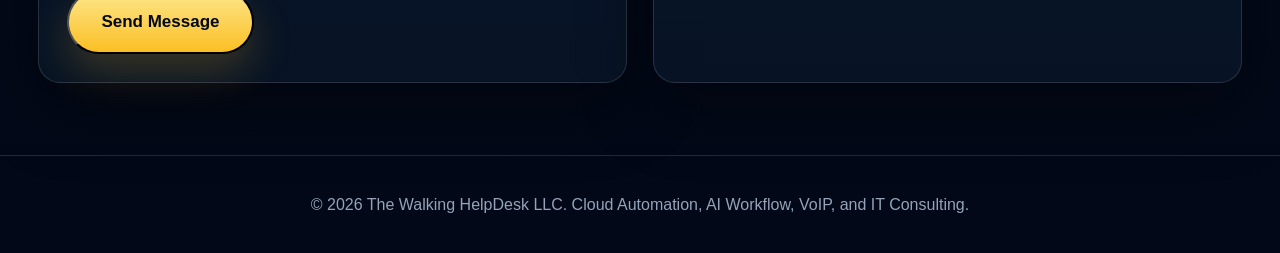
==== commit 63608eff: "Update index.html" ====
--- a/index.html
+++ b/index.html
@@ -17,14 +17,14 @@
 <header class="site-header">
 <div class="nav-wrap">
 <a class="brand" href="#home">
-<img src="images/logo.png" alt="The Walking HelpDesk logo">
+<img src="images/favicon.png" alt="The Walking HelpDesk logo">
 <span>The Walking HelpDesk</span>
 </a>
 <nav class="nav-links">
 <a class="active" href="#home">Home</a>
 <a class="" href="#about">About</a>
 <a class="" href="#services">Services</a>
-<a class="" href="#provider">Provider</a>
+<a class="" href="#provider">Providers</a>
 <a class="" href="#contact">Contact</a>
 </nav>
 <div class="header-contact"> 
@@ -61,7 +61,56 @@
 </div>
 </div>
 </section>
-<section class="section center">
+    </section>
+    <!-- ==================== END HOME SECTION ==================== -->
+
+    <!-- =========================================================
+         ABOUT SECTION
+         ========================================================= -->
+<section id="about" class="combined-page-section about-section" data-page="About">
+
+  <!-- About intro -->
+  <section class="page-hero">
+    <div>
+         <h1>
+        Built Around <span class="gradient-text">Real Experience.</span>
+      </h1>
+
+      <p>
+        The Walking HelpDesk focuses on practical technology consulting for businesses
+        that need operational clarity, infrastructure support, communications systems,
+        and scalable modernization strategies.
+      </p>
+    </div>
+
+    <img src="images/about-picture.png" alt="About The Walking HelpDesk">
+  </section>
+
+  <!-- Services-style second image/text section -->
+  <section class="page-hero about-services-row">
+    <img src="images/services-picture.png" alt="Services">
+
+    <div>
+        <h1>
+        Solutions Designed Around
+        <span class="gradient-text">Business Problems.</span>
+      </h1>
+
+      <p>
+        Modern consulting services focused on simplifying technology,
+        communications, operations, and infrastructure management.
+      </p>
+    </div>
+  </section>
+
+</section>
+    <!-- ==================== END ABOUT SECTION ==================== -->
+
+    <!-- =========================================================
+         SERVICES SECTION
+         ========================================================= -->
+		 <section id="services" class="combined-page-section services-section" data-page="Services">
+    <section class="section center">
 <div class="kicker">Services built around you</div>
 <h2>Smart Solutions. Real Results.</h2>
 <p class="section-lead">From automation to communication, we provide the tools and support you need to run your business more efficiently.</p>
@@ -100,90 +149,6 @@
 <span class="badge">COMING SOON</span>
 </article>
 </div>
-</section>
-    </section>
-    <!-- ==================== END HOME SECTION ==================== -->
-
-    <!-- =========================================================
-         ABOUT SECTION
-         ========================================================= -->
-    <section id="about" class="combined-page-section about-section" data-page="About">
-<section class="page-hero">
-<div>
-<div class="kicker">
-</div>
-<h1>Built Around <span class="gradient-text">Real Experience.</span>
-</h1>
-<p>The Walking HelpDesk focuses on practical technology consulting for businesses that need operational clarity, infrastructure support, communications systems, and scalable modernization strategies.</p>
-</div>
-<img src="images/about-picture.png" alt="About The Walking HelpDesk">
-</section>
-<section class="section relative">
-<div class="blur">
-<div class="service-grid">
-<article class="service-card">
-<h3>10+ Years Experience</h3>
-<p>Infrastructure, VoIP, automation, and operations support.</p>
-</article>
-<article class="service-card">
-<h3>100+ Projects Completed</h3>
-<p>Deployments, migrations, troubleshooting, and modernization work.</p>
-</article>
-<article class="service-card">
-<h3>Reliable Support</h3>
-<p>Focused on long-term stability and practical outcomes.</p>
-</article>
-</div>
-</div>
-<div class="overlay">COMING SOON</div>
-</section>
-    </section>
-    <!-- ==================== END ABOUT SECTION ==================== -->
-
-    <!-- =========================================================
-         SERVICES SECTION
-         ========================================================= -->
-    <section id="services" class="combined-page-section services-section" data-page="Services">
-<section class="page-hero">
-<div>
-<div class="kicker">
-</div>
-<h1>Solutions Designed Around <span class="gradient-text">Business Problems.</span>
-</h1>
-<p>Modern consulting services focused on simplifying technology, communications, operations, and infrastructure management.</p>
-</div>
-<img src="images/services-picture.png" alt="Services">
-</section>
-<section class="section relative">
-<div class="blur">
-<div class="service-grid">
-<article class="service-card">
-<h3>IT Consulting</h3>
-<p>Technical strategy and implementation support.</p>
-</article>
-<article class="service-card">
-<h3>VoIP Systems</h3>
-<p>Business voice systems and call routing.</p>
-</article>
-<article class="service-card">
-<h3>Call Center Setup</h3>
-<p>Contact center planning and support.</p>
-</article>
-<article class="service-card">
-<h3>CRM Support</h3>
-<p>Customer system cleanup and workflow support.</p>
-</article>
-<article class="service-card">
-<h3>Cloud Automation</h3>
-<p>Operational automation and infrastructure workflows.</p>
-</article>
-<article class="service-card">
-<h3>Agentic AI Workflows</h3>
-<p>Coming soon.</p>
-</article>
-</div>
-</div>
-<div class="overlay">FULL SERVICE BREAKDOWNS<br>COMING SOON</div>
 </section>
     </section>
     <!-- ==================== END SERVICES SECTION ==================== -->
@@ -232,38 +197,75 @@
 </div>
     <img src="images/contact-page-image.jpg" alt="Contact The Walking HelpDesk">
 </section>
-    <section class="section">
-<h2>Contact The Walking HelpDesk</h2>
-<div class="contact-grid">
-<div>
-<article class="service-card">
-<h3>Call Us</h3>
-<p>
-<strong style="color:var(--gold)">(Insert Number Here)</strong>
-</p>
-</article>
-<article class="service-card">
-<h3>Chat With Us</h3>
-<p>
-<strong style="color:var(--purple)">(Insert Chat Link Here)</strong>
-</p>
-</article>
-<article class="service-card">
-<h3>Email Us</h3>
-<p>(Insert Email Here)</p>
-</article>
-</div>
-<div class="form">
-<input placeholder="Your Name">
-<input placeholder="Your Email">
-<input placeholder="Company Name">
-<textarea placeholder="How can we help you?">
-</textarea>
-<a class="btn primary" href="#">Send Message</a>
-</div>
-</div>
-</section>
+    <section class="section contact-content-section">
+        <!-- =========================
+             CONTACT FORM AND CALL SECTION
+        ========================== -->
+
+        <div class="contact-grid">
+
+            <!-- =========================
+                 EMAIL US SECTION - LEFT SIDE
+            ========================== -->
+            <article class="service-card contact-email-card">
+                <h3>Email Us</h3>
+                <p>
+                    Fill out the form below and we’ll respond as soon as possible.
+                </p>
+
+                <form class="contact-form" action="/api/contact" method="POST">
+
+                    <input 
+                        type="text" 
+                        name="name" 
+                        placeholder="Your Name *" 
+                        required
+                    >
+
+                    <input 
+                        type="email" 
+                        name="email" 
+                        placeholder="Your Email *" 
+                        required
+                    >
+
+                    <input 
+                        type="text" 
+                        name="company" 
+                        placeholder="Company Name"
+                    >
+
+                    <textarea 
+                        name="message" 
+                        placeholder="How can we help you? *" 
+                        required
+                    ></textarea>
+
+                    <button class="btn primary" type="submit">
+                        Send Message
+                    </button>
+
+                </form>
+            </article>
+
+            <!-- =========================
+                 CALL US SECTION - RIGHT SIDE
+            ========================== -->
+            <article class="service-card contact-call-card">
+                <h3>Call Us</h3>
+                <p>
+                    Prefer to talk directly? Tap the button below from your phone or web app to call The Walking HelpDesk.
+                </p>
+
+                <a class="btn primary call-btn" href="tel:6786437195">
+                    Call Us: "Coming Soon" 
+                </a>
+            </article>
+
+        </div>
+
     </section>
+</section>
     </main>
 
     <!-- =========================================================
@@ -274,8 +276,8 @@
 
     <!-- =========================================================
          ONE-PAGE NAVIGATION HIGHLIGHT SCRIPT
-         Highlights Home, About, Services, Provider, Contact, or More
-         based on the section currently in view.
+         Updates Home, About, Services, Provider, and Contact based
+         on the section that crosses the 70% viewport line.
          ========================================================= -->
     <script>
       const navLinks = Array.from(document.querySelectorAll('.nav-links a[href^="#"]'));
@@ -287,20 +289,34 @@
         });
       }
 
-      const observer = new IntersectionObserver((entries) => {
-        const visible = entries
-          .filter((entry) => entry.isIntersecting)
-          .sort((a, b) => b.intersectionRatio - a.intersectionRatio)[0];
-
-        if (visible) {
-          setActiveNav(visible.target.id);
+      function updateActiveNav() {
+        const triggerPoint = window.innerHeight * 0.70;
+        let currentSection = pageSections[0];
+
+        pageSections.forEach((section) => {
+          const rect = section.getBoundingClientRect();
+
+          if (rect.top <= triggerPoint && rect.bottom > triggerPoint) {
+            currentSection = section;
+          }
+        });
+
+        if (currentSection) {
+          setActiveNav(currentSection.id);
         }
-      }, {
-        threshold: [0.25, 0.4, 0.6],
-        rootMargin: '-20% 0px -55% 0px'
+      }
+
+      navLinks.forEach((link) => {
+        link.addEventListener('click', () => {
+          const targetId = link.getAttribute('href').replace('#', '');
+          setActiveNav(targetId);
+        });
       });
 
-      pageSections.forEach((section) => observer.observe(section));
+      window.addEventListener('scroll', updateActiveNav, { passive: true });
+      window.addEventListener('resize', updateActiveNav);
+      window.addEventListener('load', updateActiveNav);
+      updateActiveNav();
     </script>
     <!-- ==================== END ONE-PAGE NAVIGATION HIGHLIGHT SCRIPT ==================== -->
 
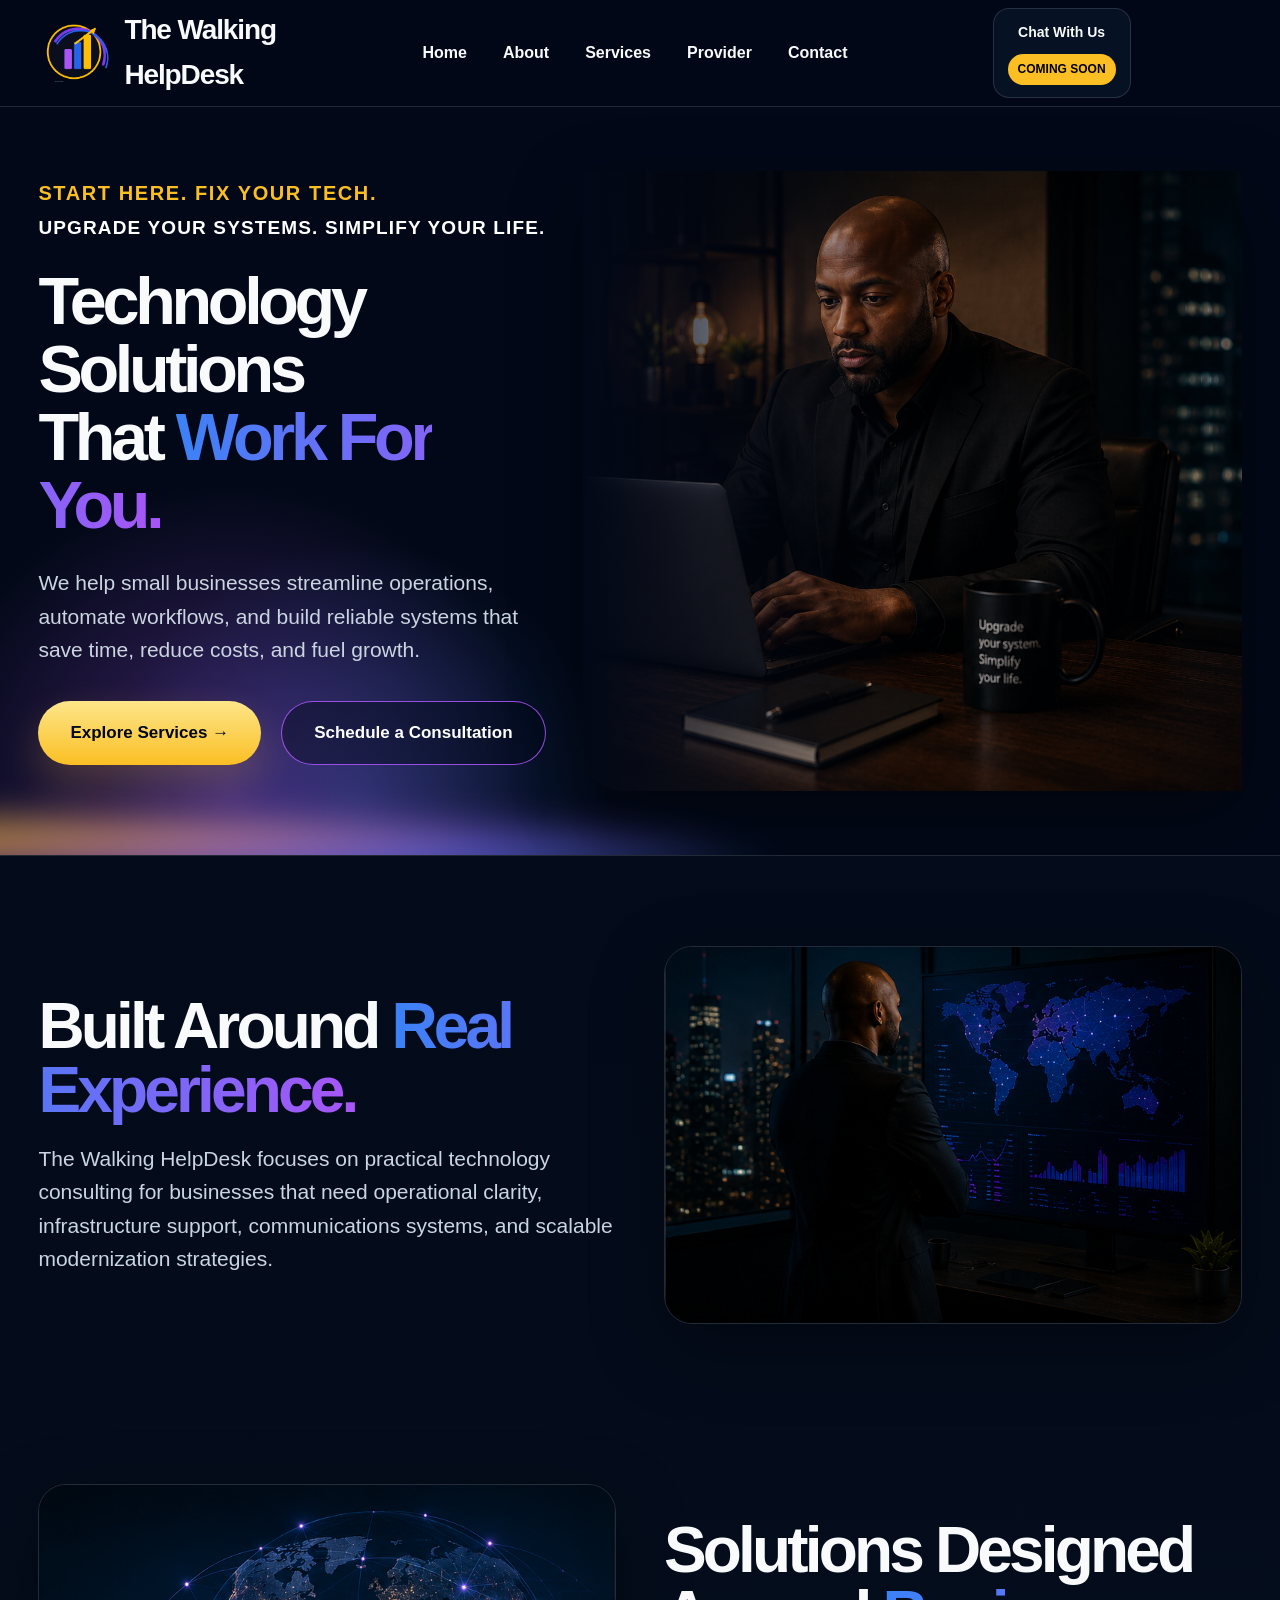
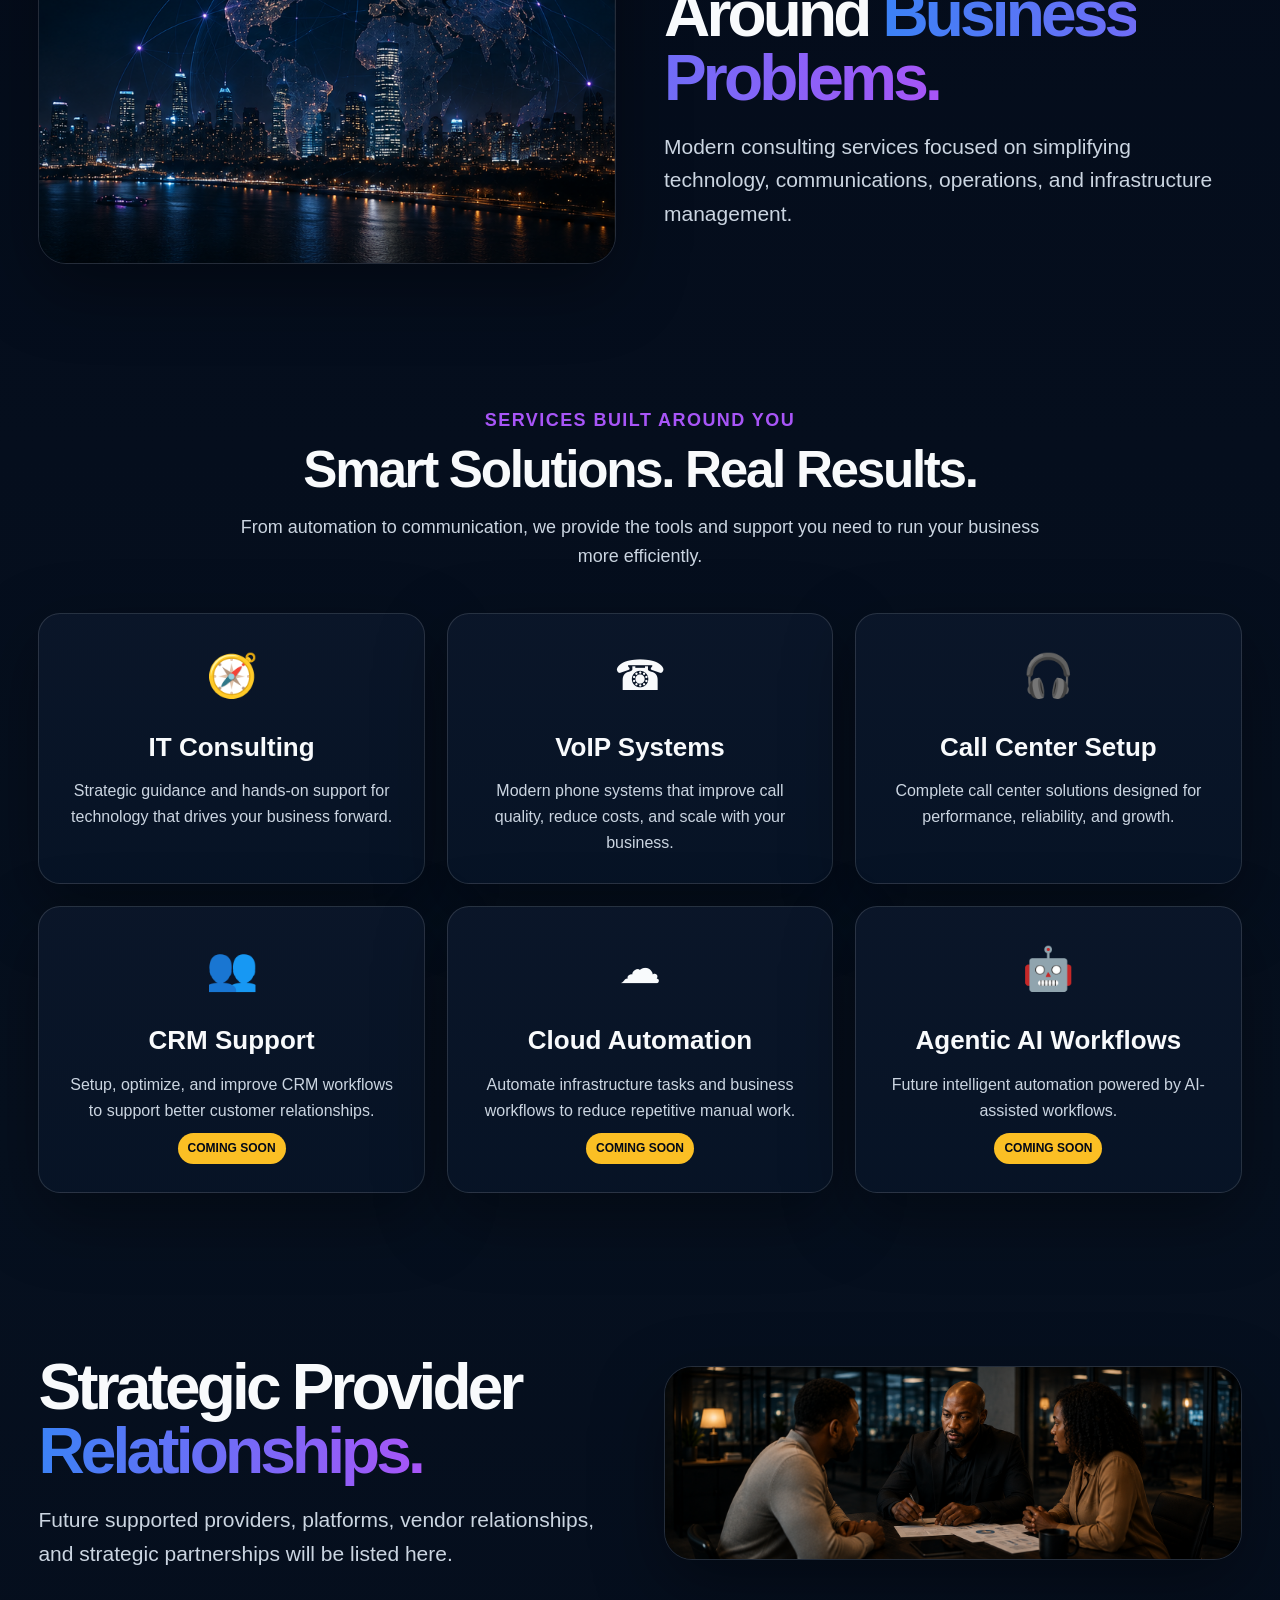
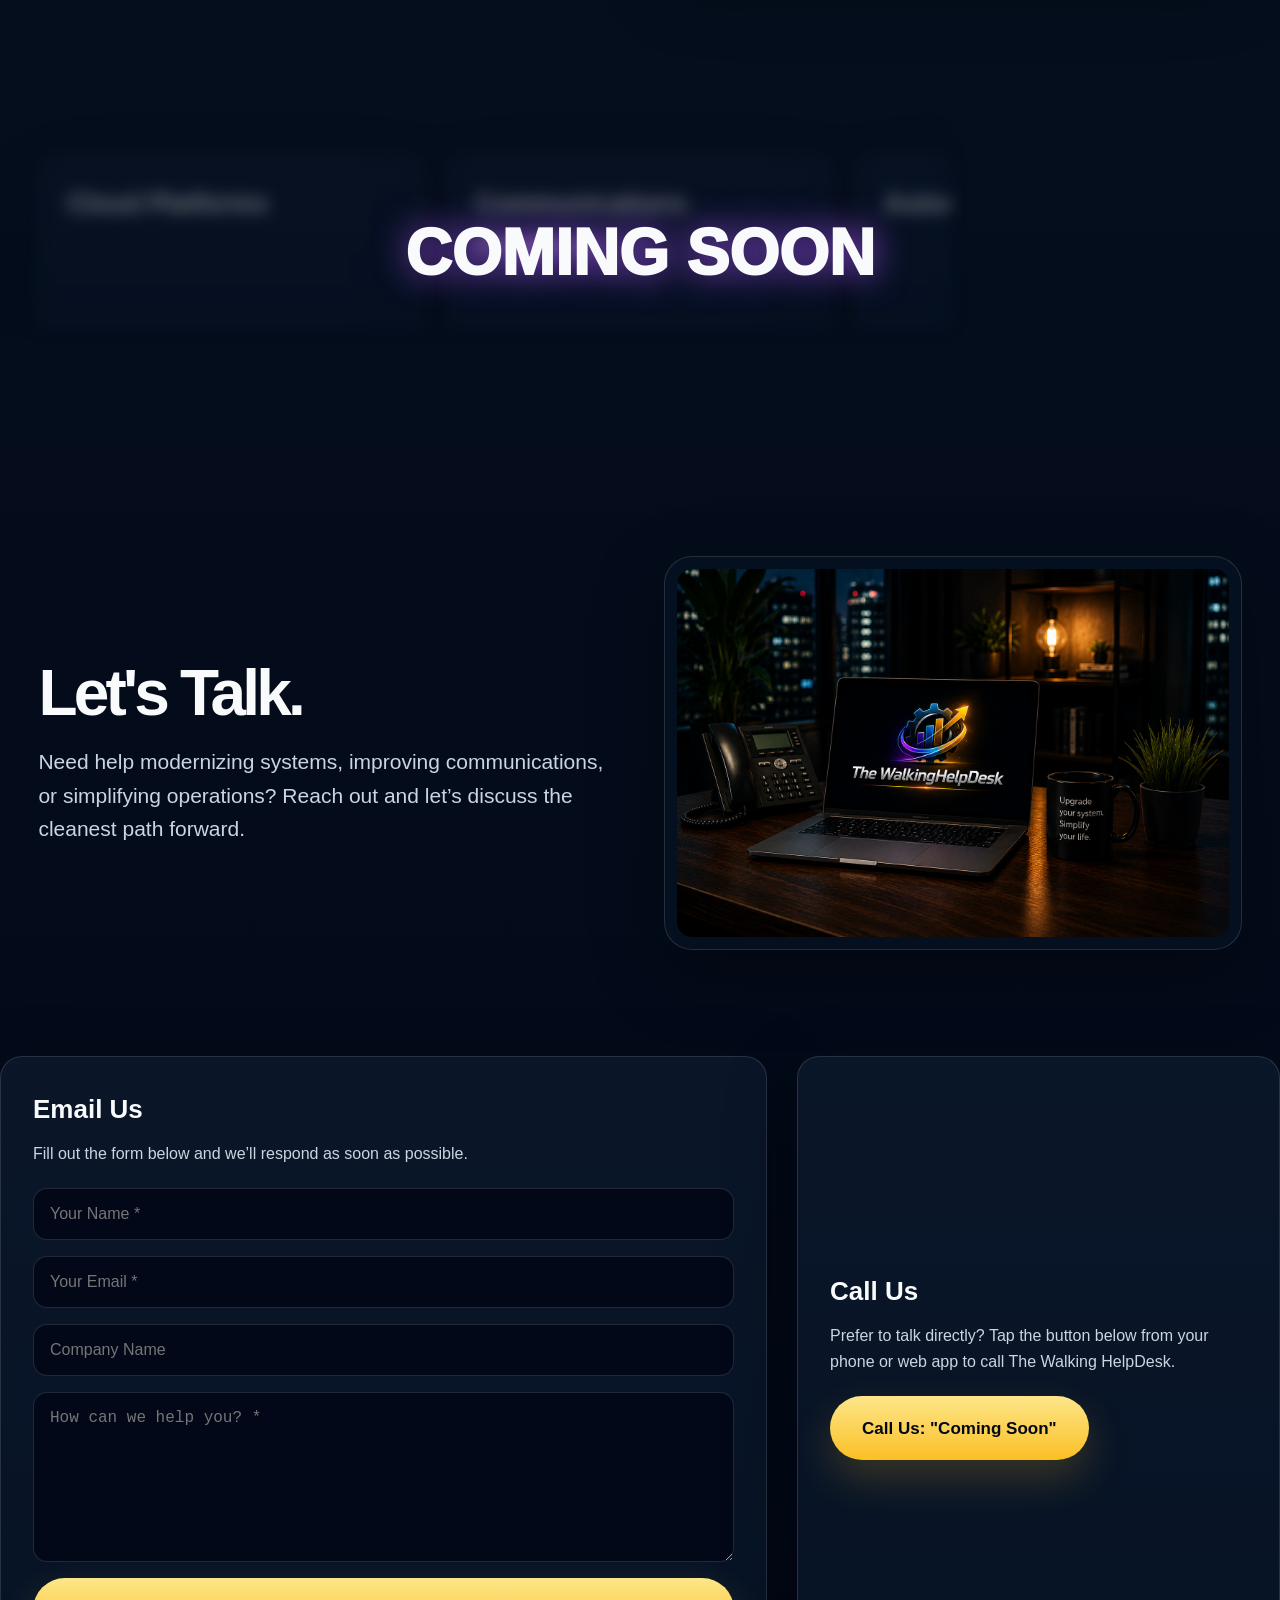
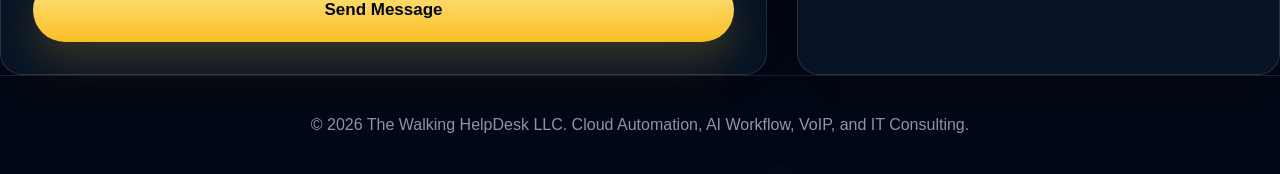
==== commit 4d5cc841: "Update index.html" ====
--- a/index.html
+++ b/index.html
@@ -7,9 +7,183 @@
 <meta name="description" content="The Walking HelpDesk provides IT consulting, VoIP systems, call center setup, CRM support, cloud automation, and future agentic AI workflows.">
 <link rel="icon" href="images/favicon.png">
 <link rel="stylesheet" href="style.css">
+
+<style>
+  img { max-width: 100%; height: auto; }
+
+  .mobile-site-toggle {
+    display: none;
+    width: 100%;
+    background: #020817;
+    border-bottom: 1px solid rgba(255,255,255,.13);
+    padding: 10px 14px;
+    text-align: center;
+    position: sticky;
+    top: 0;
+    z-index: 9999;
+  }
+
+  .mobile-site-toggle button {
+    border: 1px solid rgba(255,255,255,.2);
+    background: linear-gradient(180deg, #fde68a, #fbbf24);
+    color: #020817;
+    font-weight: 900;
+    border-radius: 999px;
+    padding: 10px 18px;
+    cursor: pointer;
+  }
+
+  @media (max-width: 768px) {
+    body:not(.desktop-view) .mobile-site-toggle { display: block; }
+
+    body:not(.desktop-view) .nav-wrap {
+      width: 94%;
+      margin: auto;
+      min-height: auto;
+      display: flex;
+      flex-direction: column;
+      gap: 14px;
+      padding: 16px 0;
+      text-align: center;
+    }
+
+    body:not(.desktop-view) .brand {
+      justify-content: center;
+      font-size: 22px;
+      line-height: 1.1;
+    }
+
+    body:not(.desktop-view) .brand img {
+      width: 64px;
+      height: 64px;
+      object-fit: contain;
+    }
+
+    body:not(.desktop-view) .nav-links {
+      width: 100%;
+      display: flex;
+      justify-content: center;
+      flex-wrap: wrap;
+      gap: 10px;
+      font-size: 14px;
+    }
+
+    body:not(.desktop-view) .nav-links a {
+      padding: 8px 10px;
+      border-radius: 999px;
+      background: rgba(255,255,255,.06);
+      border: 1px solid rgba(255,255,255,.08);
+    }
+
+    body:not(.desktop-view) .nav-links a.active {
+      color: #020817;
+      background: #fbbf24;
+    }
+
+    body:not(.desktop-view) .header-contact {
+      width: 100%;
+      display: grid;
+      grid-template-columns: 1fr;
+    }
+
+    body:not(.desktop-view) .hero-wrap,
+    body:not(.desktop-view) .page-hero,
+    body:not(.desktop-view) .contact-grid {
+      width: 94%;
+      margin: auto;
+      display: grid;
+      grid-template-columns: 1fr;
+      gap: 24px;
+      text-align: center;
+      padding: 42px 0;
+    }
+
+    body:not(.desktop-view) .hero-copy { padding: 0; }
+
+    body:not(.desktop-view) .hero h1,
+    body:not(.desktop-view) .page-hero h1 {
+      font-size: clamp(38px, 11vw, 52px);
+      line-height: 1.05;
+      letter-spacing: -0.04em;
+    }
+
+    body:not(.desktop-view) .hero p,
+    body:not(.desktop-view) .page-hero p {
+      font-size: 17px;
+      margin-left: auto;
+      margin-right: auto;
+    }
+
+    body:not(.desktop-view) .hero-actions {
+      display: flex;
+      flex-direction: column;
+      gap: 14px;
+    }
+
+    body:not(.desktop-view) .btn {
+      width: 100%;
+      min-height: 54px;
+    }
+
+    body:not(.desktop-view) .hero-image,
+    body:not(.desktop-view) .page-hero img {
+      width: 100%;
+      height: auto;
+      border-radius: 22px;
+      object-fit: cover;
+    }
+
+    body:not(.desktop-view) .section {
+      width: 94%;
+      padding: 48px 0;
+    }
+
+    body:not(.desktop-view) .section h2 {
+      font-size: clamp(32px, 9vw, 44px);
+    }
+
+    body:not(.desktop-view) .service-grid {
+      display: grid;
+      grid-template-columns: 1fr;
+      gap: 18px;
+    }
+
+    body:not(.desktop-view) .service-card { text-align: left; }
+
+    body:not(.desktop-view) input,
+    body:not(.desktop-view) textarea {
+      width: 100%;
+      font-size: 16px;
+    }
+
+    body:not(.desktop-view) footer {
+      padding: 26px 14px;
+      font-size: 14px;
+    }
+  }
+
+  body.desktop-view {
+    min-width: 1200px;
+  }
+
+  body.desktop-view .mobile-site-toggle {
+    display: block;
+  }
+
+  body.desktop-view .mobile-site-toggle button {
+    background: transparent;
+    color: #fbbf24;
+  }
+</style>
+
 </head>
 
 <body>
+
+<div class="mobile-site-toggle">
+  <button id="siteViewToggle" type="button">View Full Site</button>
+</div>
+
     <!-- =========================================================
          SITE HEADER / NAVIGATION
          Uses anchor links because this is now one page.
@@ -17,20 +191,19 @@
 <header class="site-header">
 <div class="nav-wrap">
 <a class="brand" href="#home">
-<img src="images/favicon.png" alt="The Walking HelpDesk logo">
+<img src="images/logo.png" alt="The Walking HelpDesk logo">
 <span>The Walking HelpDesk</span>
 </a>
 <nav class="nav-links">
 <a class="active" href="#home">Home</a>
 <a class="" href="#about">About</a>
 <a class="" href="#services">Services</a>
-<a class="" href="#provider">Providers</a>
+<a class="" href="#providers">Provider</a>
 <a class="" href="#contact">Contact</a>
 </nav>
 <div class="header-contact"> 
 <div class="contact-pill">
 <strong>Chat With Us</strong>
-</p>
 <span class="badge">COMING SOON</span>
 </div>
 </div>
@@ -61,12 +234,12 @@
 </div>
 </div>
 </section>
-    </section>
     <!-- ==================== END HOME SECTION ==================== -->
 
-    <!-- =========================================================
-         ABOUT SECTION
-         ========================================================= -->
+
+<!-- =========================================================
+     ABOUT SECTION
+     ========================================================= -->
 <section id="about" class="combined-page-section about-section" data-page="About">
 
   <!-- About intro -->
@@ -197,7 +370,6 @@
 </div>
     <img src="images/contact-page-image.jpg" alt="Contact The Walking HelpDesk">
 </section>
-    <section class="section contact-content-section">
         <!-- =========================
              CONTACT FORM AND CALL SECTION
         ========================== -->
@@ -265,6 +437,7 @@
         </div>
 
     </section>
+
 </section>
     </main>
 
@@ -276,8 +449,8 @@
 
     <!-- =========================================================
          ONE-PAGE NAVIGATION HIGHLIGHT SCRIPT
-         Updates Home, About, Services, Provider, and Contact based
-         on the section that crosses the 70% viewport line.
+         Highlights Home, About, Services, Provider, Contact, or More
+         based on the section currently in view.
          ========================================================= -->
     <script>
       const navLinks = Array.from(document.querySelectorAll('.nav-links a[href^="#"]'));
@@ -289,36 +462,41 @@
         });
       }
 
-      function updateActiveNav() {
-        const triggerPoint = window.innerHeight * 0.70;
-        let currentSection = pageSections[0];
-
-        pageSections.forEach((section) => {
-          const rect = section.getBoundingClientRect();
-
-          if (rect.top <= triggerPoint && rect.bottom > triggerPoint) {
-            currentSection = section;
-          }
-        });
-
-        if (currentSection) {
-          setActiveNav(currentSection.id);
+      const observer = new IntersectionObserver((entries) => {
+        const visible = entries
+          .filter((entry) => entry.isIntersecting)
+          .sort((a, b) => b.intersectionRatio - a.intersectionRatio)[0];
+
+        if (visible) {
+          setActiveNav(visible.target.id);
         }
-      }
-
-      navLinks.forEach((link) => {
-        link.addEventListener('click', () => {
-          const targetId = link.getAttribute('href').replace('#', '');
-          setActiveNav(targetId);
-        });
+      }, {
+        threshold: [0.25, 0.4, 0.6],
+        rootMargin: '-20% 0px -55% 0px'
       });
 
-      window.addEventListener('scroll', updateActiveNav, { passive: true });
-      window.addEventListener('resize', updateActiveNav);
-      window.addEventListener('load', updateActiveNav);
-      updateActiveNav();
+      pageSections.forEach((section) => observer.observe(section));
     </script>
     <!-- ==================== END ONE-PAGE NAVIGATION HIGHLIGHT SCRIPT ==================== -->
 
+
+<script>
+  const siteViewToggle = document.getElementById('siteViewToggle');
+  const savedViewMode = localStorage.getItem('twhdViewMode');
+
+  if (savedViewMode === 'desktop') {
+    document.body.classList.add('desktop-view');
+    if (siteViewToggle) siteViewToggle.textContent = 'View Mobile Site';
+  }
+
+  if (siteViewToggle) {
+    siteViewToggle.addEventListener('click', () => {
+      const isDesktop = document.body.classList.toggle('desktop-view');
+      localStorage.setItem('twhdViewMode', isDesktop ? 'desktop' : 'mobile');
+      siteViewToggle.textContent = isDesktop ? 'View Mobile Site' : 'View Full Site';
+    });
+  }
+</script>
+
 </body>
 </html>
--- a/style.css
+++ b/style.css
@@ -1,3 +1,696 @@
-
-:root{--bg:#020817;--panel:#071426;--text:#f8fafc;--muted:#cbd5e1;--gold:#fbbf24;--blue:#3b82f6;--purple:#a855f7;--border:rgba(255,255,255,.13);--shadow:0 24px 70px rgba(0,0,0,.36)}
-*{box-sizing:border-box;margin:0;padding:0}html{scroll-behavior:smooth}body{font-family:Arial,Helvetica,sans-serif;background:linear-gradient(180deg,#020817,#06101f 55%,#020817);color:var(--text);line-height:1.6}a{text-decoration:none;color:inherit}img{max-width:100%;display:block}.site-header{background:rgba(2,8,23,.94);border-bottom:1px solid var(--border);position:sticky;top:0;z-index:50;backdrop-filter:blur(12px)}.nav-wrap{width:min(1480px,94%);margin:auto;min-height:106px;display:grid;grid-template-columns:350px 1fr 360px;align-items:center;gap:28px}.brand{display:flex;align-items:center;gap:14px;font-size:28px;font-weight:900;letter-spacing:-.04em}.brand img{width:72px;height:72px;object-fit:contain}.nav-links{display:flex;justify-content:center;gap:36px;font-weight:800}.nav-links a:hover,.nav-links a.active{color:var(--gold)}.header-contact{display:grid;grid-template-columns:1fr 1fr;gap:12px}.contact-pill{border:1px solid var(--border);background:rgba(7,20,38,.88);border-radius:16px;padding:12px 14px;font-size:14px}.contact-pill strong{display:block}.contact-pill span{color:var(--gold);font-weight:900}.hero{position:relative;overflow:hidden;min-height:660px;border-bottom:1px solid var(--border);background:radial-gradient(circle at 18% 92%,rgba(168,85,247,.35),transparent 25%),radial-gradient(circle at 28% 92%,rgba(59,130,246,.26),transparent 22%),#020817}.hero:after{content:"";position:absolute;left:-8%;right:-8%;bottom:-70px;height:170px;background:radial-gradient(ellipse at left,rgba(251,191,36,.85),transparent 29%),radial-gradient(ellipse at 20% 55%,rgba(168,85,247,.82),transparent 33%),radial-gradient(ellipse at 34% 62%,rgba(59,130,246,.72),transparent 28%);filter:blur(16px);opacity:.85}.hero-wrap{width:min(1480px,94%);min-height:660px;margin:auto;display:grid;grid-template-columns:.88fr 1.12fr;align-items:center;gap:28px;position:relative;z-index:2}.hero-copy{padding:70px 0 90px}.eyebrow{color:var(--gold);font-weight:900;text-transform:uppercase;letter-spacing:.08em;font-size:20px}.sub-eyebrow{color:#fff;font-weight:900;text-transform:uppercase;letter-spacing:.06em;font-size:19px;margin:4px 0 25px}.hero h1{font-size:clamp(52px,5.2vw,88px);line-height:1.02;letter-spacing:-.065em;margin-bottom:26px}.gradient-text{background:linear-gradient(90deg,var(--blue),var(--purple));-webkit-background-clip:text;background-clip:text;color:transparent}.hero p{font-size:21px;color:var(--muted);max-width:640px;margin-bottom:34px}.hero-actions{display:flex;flex-wrap:wrap;gap:20px}.btn{min-height:64px;display:inline-flex;align-items:center;justify-content:center;padding:0 32px;border-radius:999px;font-weight:900;font-size:17px}.btn.primary{background:linear-gradient(180deg,#fde68a,var(--gold));color:#020817;box-shadow:0 18px 42px rgba(251,191,36,.20)}.btn.secondary{border:1px solid rgba(168,85,247,.9);background:rgba(2,8,23,.42);color:#fff}.hero-image{height:620px;overflow:hidden;border-radius:0 0 0 44px;box-shadow:var(--shadow);position:relative}.hero-image img{width:100%;height:100%;object-fit:cover;object-position:center}.hero-image:before{content:"";position:absolute;inset:0;background:linear-gradient(90deg,#020817 0%,rgba(2,8,23,.65) 18%,rgba(2,8,23,.06) 52%,rgba(2,8,23,.12));z-index:1}.section{width:min(1480px,94%);margin:auto;padding:72px 0}.section.center{text-align:center}.kicker{color:var(--purple);font-size:18px;font-weight:900;text-transform:uppercase;letter-spacing:.08em}.section h2{font-size:clamp(38px,4vw,58px);line-height:1.05;letter-spacing:-.045em;margin:8px 0 16px}.section-lead{color:var(--muted);font-size:18px;max-width:800px;margin:0 auto}.service-grid{display:grid;grid-template-columns:repeat(3,1fr);gap:22px;margin-top:42px}.service-card{background:linear-gradient(180deg,rgba(11,23,42,.94),rgba(7,20,38,.96));border:1px solid var(--border);border-radius:22px;min-height:240px;padding:28px;position:relative;box-shadow:var(--shadow)}.service-card .num{position:absolute;right:22px;top:22px;width:38px;height:38px;border-radius:50%;display:grid;place-items:center;background:rgba(255,255,255,.14);font-weight:900}.icon{font-size:42px;margin-bottom:18px}.service-card h3{font-size:26px;margin-bottom:10px}.service-card p{color:var(--muted)}.badge{display:inline-block;margin-top:10px;color:#020817;background:var(--gold);font-weight:900;padding:6px 10px;border-radius:999px;font-size:12px}.page-hero{width:min(1480px,94%);margin:auto;display:grid;grid-template-columns:1fr 1fr;gap:34px;align-items:center;padding:74px 0}.page-hero h1{font-size:clamp(48px,5vw,78px);line-height:1;letter-spacing:-.06em;margin-bottom:20px}.page-hero p{color:var(--muted);font-size:21px}.page-hero img{border-radius:28px;border:1px solid var(--border);box-shadow:var(--shadow)}.relative{position:relative}.blur{filter:blur(8px);opacity:.45;pointer-events:none;user-select:none}.overlay{position:absolute;inset:0;display:grid;place-items:center;text-align:center;font-size:clamp(38px,5vw,72px);line-height:1;font-weight:1000;text-shadow:0 0 34px rgba(168,85,247,.8)}.contact-grid{display:grid;grid-template-columns:1fr 1fr;gap:26px;margin-top:36px}.form{background:var(--panel);border:1px solid var(--border);border-radius:24px;padding:30px}input,textarea{width:100%;margin-bottom:16px;padding:16px;border-radius:14px;border:1px solid var(--border);background:#020817;color:#fff;font-size:16px}textarea{min-height:170px}footer{border-top:1px solid var(--border);color:#94a3b8;text-align:center;padding:36px 20px}@media(max-width:1100px){.nav-wrap{grid-template-columns:1fr;padding:18px 0;text-align:center}.brand,.nav-links{justify-content:center}.header-contact{max-width:520px;margin:auto;width:100%}.hero-wrap,.page-hero,.contact-grid{grid-template-columns:1fr}.hero-image{height:460px;border-radius:28px}.service-grid{grid-template-columns:repeat(2,1fr)}}@media(max-width:640px){.nav-links{gap:15px;flex-wrap:wrap;font-size:14px}.header-contact{grid-template-columns:1fr}.hero-copy{text-align:center;padding:44px 0}.hero p{margin-left:auto;margin-right:auto;font-size:18px}.hero-actions{flex-direction:column}.btn{width:100%}.service-grid{grid-template-columns:1fr}.page-hero{text-align:center}}
+/* =========================================================
+   THE WALKING HELPDESK - MAIN STYLESHEET
+   Ordered by page/section flow:
+   1. Global
+   2. Header / Navigation
+   3. Home Hero
+   4. Shared Sections
+   5. About / Services / Providers Page Heroes
+   6. Service Cards / Grids
+   7. Coming Soon / Overlay Sections
+   8. Contact Page
+   9. Footer
+   10. Responsive Layouts
+========================================================= */
+
+/* =========================
+   1. GLOBAL SETTINGS
+========================= */
+
+:root {
+    --bg: #020817;
+    --panel: #071426;
+    --text: #f8fafc;
+    --muted: #cbd5e1;
+    --gold: #fbbf24;
+    --blue: #3b82f6;
+    --purple: #a855f7;
+    --border: rgba(255, 255, 255, .13);
+    --shadow: 0 24px 70px rgba(0, 0, 0, .36);
+}
+
+* {
+    box-sizing: border-box;
+    margin: 0;
+    padding: 0;
+}
+
+html {
+    scroll-behavior: smooth;
+}
+
+body {
+    font-family: Arial, Helvetica, sans-serif;
+    background: linear-gradient(180deg, #020817, #06101f 55%, #020817);
+    color: var(--text);
+    line-height: 1.6;
+}
+
+a {
+    color: inherit;
+    text-decoration: none;
+}
+
+img {
+    display: block;
+    max-width: 100%;
+}
+
+/* =========================
+   2. HEADER / NAVIGATION
+========================= */
+
+.site-header {
+    position: sticky;
+    top: 0;
+    z-index: 50;
+    background: rgba(2, 8, 23, .94);
+    border-bottom: 1px solid var(--border);
+    backdrop-filter: blur(12px);
+}
+
+.nav-wrap {
+    width: min(1480px, 94%);
+    min-height: 106px;
+    margin: auto;
+    display: grid;
+    grid-template-columns: 350px 1fr 360px;
+    align-items: center;
+    gap: 28px;
+}
+
+.brand {
+    display: flex;
+    align-items: center;
+    gap: 14px;
+    font-size: 28px;
+    font-weight: 900;
+    letter-spacing: -.04em;
+}
+
+.brand img {
+    width: 72px;
+    height: 72px;
+    object-fit: contain;
+}
+
+.nav-links {
+    display: flex;
+    justify-content: center;
+    gap: 36px;
+    font-weight: 800;
+}
+
+.nav-links a:hover,
+.nav-links a.active {
+    color: var(--gold);
+}
+
+.header-contact {
+    display: grid;
+    grid-template-columns: 1fr 1fr;
+    gap: 12px;
+}
+
+.contact-pill {
+    border: 1px solid var(--border);
+    background: rgba(7,20,38,.88);
+    border-radius: 16px;
+    padding: 12px 14px;
+    font-size: 14px;
+}
+
+/* Add the new code here */
+.header-contact {
+    display: flex;
+    justify-content: center;
+    align-items: center;
+}
+
+.contact-pill {
+    text-align: center;
+    display: flex;
+    flex-direction: column;
+    align-items: center;
+    justify-content: center;
+}
+
+.contact-pill .badge {
+    color: #000;
+}
+
+
+.contact-pill strong {
+    display: block;
+}
+
+.contact-pill span {
+    color: var(--gold);
+    font-weight: 900;
+}
+
+/* =========================
+   3. HOME PAGE HERO
+========================= */
+
+.hero {
+    position: relative;
+    overflow: hidden;
+    min-height: 660px;
+    border-bottom: 1px solid var(--border);
+    background:
+        radial-gradient(circle at 18% 92%, rgba(168, 85, 247, .35), transparent 25%),
+        radial-gradient(circle at 28% 92%, rgba(59, 130, 246, .26), transparent 22%),
+        #020817;
+}
+
+.hero::after {
+    content: "";
+    position: absolute;
+    left: -8%;
+    right: -8%;
+    bottom: -70px;
+    height: 170px;
+    background:
+        radial-gradient(ellipse at left, rgba(251, 191, 36, .85), transparent 29%),
+        radial-gradient(ellipse at 20% 55%, rgba(168, 85, 247, .82), transparent 33%),
+        radial-gradient(ellipse at 34% 62%, rgba(59, 130, 246, .72), transparent 28%);
+    filter: blur(16px);
+    opacity: .85;
+}
+
+.hero-wrap {
+    position: relative;
+    z-index: 2;
+    width: min(1480px, 94%);
+    min-height: 660px;
+    margin: auto;
+    display: grid;
+    grid-template-columns: .88fr 1.12fr;
+    align-items: center;
+    gap: 28px;
+}
+
+.hero-copy {
+    padding: 70px 0 90px;
+}
+
+.eyebrow {
+    color: var(--gold);
+    font-size: 20px;
+    font-weight: 900;
+    text-transform: uppercase;
+    letter-spacing: .08em;
+}
+
+.sub-eyebrow {
+    margin: 4px 0 25px;
+    color: #fff;
+    font-size: 19px;
+    font-weight: 900;
+    text-transform: uppercase;
+    letter-spacing: .06em;
+}
+
+.hero h1 {
+    margin-bottom: 26px;
+    font-size: clamp(52px, 5.2vw, 88px);
+    line-height: 1.02;
+    letter-spacing: -.065em;
+}
+
+.gradient-text {
+    background: linear-gradient(90deg, var(--blue), var(--purple));
+    -webkit-background-clip: text;
+    background-clip: text;
+    color: transparent;
+}
+
+.hero p {
+    max-width: 640px;
+    margin-bottom: 34px;
+    color: var(--muted);
+    font-size: 21px;
+}
+
+.hero-actions {
+    display: flex;
+    flex-wrap: wrap;
+    gap: 20px;
+}
+
+.hero-image {
+    position: relative;
+    height: 620px;
+    overflow: hidden;
+    border-radius: 0 0 0 44px;
+    box-shadow: var(--shadow);
+}
+
+.hero-image img {
+    width: 100%;
+    height: 100%;
+    object-fit: cover;
+    object-position: center;
+}
+
+.hero-image::before {
+    content: "";
+    position: absolute;
+    inset: 0;
+    z-index: 1;
+    background: linear-gradient(90deg, #020817 0%, rgba(2, 8, 23, .65) 18%, rgba(2, 8, 23, .06) 52%, rgba(2, 8, 23, .12));
+}
+
+/* =========================
+   4. SHARED BUTTONS / SECTIONS
+========================= */
+
+.btn {
+    min-height: 64px;
+    display: inline-flex;
+    align-items: center;
+    justify-content: center;
+    padding: 0 32px;
+    border-radius: 999px;
+    font-size: 17px;
+    font-weight: 900;
+    transition: transform .2s ease, filter .2s ease, box-shadow .2s ease;
+}
+
+.btn.primary {
+    background: linear-gradient(180deg, #fde68a, var(--gold));
+    color: #020817;
+    box-shadow: 0 18px 42px rgba(251, 191, 36, .20);
+}
+
+.btn.secondary {
+    border: 1px solid rgba(168, 85, 247, .9);
+    background: rgba(2, 8, 23, .42);
+    color: #fff;
+}
+
+.btn.primary:hover,
+.call-btn:hover {
+    transform: translateY(-1px);
+    filter: brightness(1.04);
+}
+
+button.btn {
+    border: 0;
+    cursor: pointer;
+    font-family: inherit;
+}
+
+.section {
+    width: min(1480px, 94%);
+    margin: auto;
+    padding: 72px 0;
+}
+
+.section.center {
+    text-align: center;
+}
+
+.kicker {
+    color: var(--purple);
+    font-size: 18px;
+    font-weight: 900;
+    text-transform: uppercase;
+    letter-spacing: .08em;
+}
+
+.section h2 {
+    margin: 8px 0 16px;
+    font-size: clamp(38px, 4vw, 58px);
+    line-height: 1.05;
+    letter-spacing: -.045em;
+}
+
+.section-lead {
+    max-width: 800px;
+    margin: 0 auto;
+    color: var(--muted);
+    font-size: 18px;
+}
+
+/* =========================
+   5. ABOUT / SERVICES / PROVIDERS PAGE HERO SPACING
+   This keeps inner-page images from feeling cramped.
+========================= */
+
+.page-hero {
+    width: min(1480px, 94%);
+    margin: auto;
+    display: grid;
+    grid-template-columns: 1fr 1fr;
+    align-items: center;
+    gap: 48px;
+    padding: 90px 0 70px;
+}
+
+.page-hero h1 {
+    margin-bottom: 20px;
+    font-size: clamp(48px, 5vw, 78px);
+    line-height: 1;
+    letter-spacing: -.06em;
+}
+
+.page-hero p {
+    color: var(--muted);
+    font-size: 21px;
+}
+
+.page-hero img {
+    width: 100%;
+    height: auto;
+    object-fit: contain;
+    object-position: center;
+    border: 1px solid var(--border);
+    border-radius: 28px;
+    box-shadow: var(--shadow);
+}
+
+/* Optional page-specific classes if you add them later. */
+.about-hero,
+.services-hero,
+.providers-hero {
+    padding-top: 90px;
+    padding-bottom: 70px;
+}
+
+.about-hero img,
+.services-hero img,
+.providers-hero img,
+.page-hero img[alt*="About"],
+.page-hero img[alt*="Services"],
+.page-hero img[alt*="Provider"],
+.page-hero img[alt*="Providers"] {
+    width: 100%;
+    height: auto;
+    object-fit: contain;
+    object-position: center;
+}
+
+/* =========================
+   6. SERVICES / CARDS / GRIDS
+========================= */
+
+.service-grid {
+    display: grid;
+    grid-template-columns: repeat(3, 1fr);
+    gap: 22px;
+    margin-top: 42px;
+}
+
+.service-card {
+    position: relative;
+    min-height: 240px;
+    padding: 28px;
+    background: linear-gradient(180deg, rgba(11, 23, 42, .94), rgba(7, 20, 38, .96));
+    border: 1px solid var(--border);
+    border-radius: 22px;
+    box-shadow: var(--shadow);
+}
+
+.service-card .num {
+    position: absolute;
+    top: 22px;
+    right: 22px;
+    width: 38px;
+    height: 38px;
+    display: grid;
+    place-items: center;
+    background: rgba(255, 255, 255, .14);
+    border-radius: 50%;
+    font-weight: 900;
+}
+
+.icon {
+    margin-bottom: 18px;
+    font-size: 42px;
+}
+
+.service-card h3 {
+    margin-bottom: 10px;
+    font-size: 26px;
+}
+
+.service-card p {
+    color: var(--muted);
+}
+
+.badge {
+    display: inline-block;
+    margin-top: 10px;
+    padding: 6px 10px;
+    background: var(--gold);
+    color: #020817;
+    border-radius: 999px;
+    font-size: 12px;
+    font-weight: 900;
+}
+
+/* =========================
+   7. PROVIDERS / COMING SOON OVERLAY
+========================= */
+
+.relative {
+    position: relative;
+}
+
+.blur {
+    filter: blur(8px);
+    opacity: .45;
+    pointer-events: none;
+    user-select: none;
+}
+
+.overlay {
+    position: absolute;
+    inset: 0;
+    display: grid;
+    place-items: center;
+    text-align: center;
+    font-size: clamp(38px, 5vw, 72px);
+    line-height: 1;
+    font-weight: 1000;
+    text-shadow: 0 0 34px rgba(168, 85, 247, .8);
+}
+
+/* =========================
+   8. CONTACT PAGE
+   Keeps your top contact hero, then lays out Email left / Call right.
+========================= */
+
+.contact-section .page-hero {
+    padding-top: 90px;
+    padding-bottom: 70px;
+    gap: 48px;
+}
+
+.contact-section .page-hero img {
+    width: 100%;
+    height: auto;
+    max-height: 520px;
+    object-fit: contain;
+    object-position: center;
+    background: rgba(7, 20, 38, .55);
+    padding: 12px;
+}
+
+.contact-section .section {
+    padding-top: 60px;
+    padding-bottom: 90px;
+}
+
+.contact-grid {
+    display: grid;
+    grid-template-columns: 1.35fr .85fr;
+    align-items: stretch;
+    gap: 30px;
+    margin-top: 36px;
+}
+
+.contact-email-card,
+.contact-call-card {
+    min-height: auto;
+    padding: 32px;
+}
+
+.contact-call-card {
+    display: flex;
+    flex-direction: column;
+    justify-content: center;
+}
+
+.contact-form,
+.form {
+    display: flex;
+    flex-direction: column;
+    gap: 16px;
+    margin-top: 22px;
+}
+
+.form {
+    padding: 30px;
+    background: var(--panel);
+    border: 1px solid var(--border);
+    border-radius: 24px;
+}
+
+input,
+textarea {
+    width: 100%;
+    padding: 16px;
+    background: #020817;
+    border: 1px solid var(--border);
+    border-radius: 14px;
+    color: #fff;
+    font-size: 16px;
+    outline: none;
+    transition: border-color .2s ease, box-shadow .2s ease, background .2s ease;
+}
+
+textarea {
+    min-height: 170px;
+    resize: vertical;
+}
+
+input:focus,
+textarea:focus {
+    border-color: var(--gold);
+    box-shadow: 0 0 0 4px rgba(251, 191, 36, .12);
+}
+
+input:invalid:not(:placeholder-shown),
+textarea:invalid:not(:placeholder-shown) {
+    border-color: #f87171;
+}
+
+.call-btn {
+    width: fit-content;
+    margin-top: 22px;
+}
+
+/* =========================
+   9. FOOTER
+========================= */
+
+footer {
+    padding: 36px 20px;
+    border-top: 1px solid var(--border);
+    color: #94a3b8;
+    text-align: center;
+}
+
+/* =========================
+   10. RESPONSIVE LAYOUTS
+========================= */
+
+@media(max-width: 1100px) {
+    .nav-wrap {
+        grid-template-columns: 1fr;
+        padding: 18px 0;
+        text-align: center;
+    }
+
+    .brand,
+    .nav-links {
+        justify-content: center;
+    }
+
+    .header-contact {
+        width: 100%;
+        max-width: 520px;
+        margin: auto;
+    }
+
+    .hero-wrap,
+    .page-hero,
+    .contact-grid {
+        grid-template-columns: 1fr;
+    }
+
+    .hero-image {
+        height: 460px;
+        border-radius: 28px;
+    }
+
+    .page-hero,
+    .about-hero,
+    .services-hero,
+    .providers-hero,
+    .contact-section .page-hero {
+        gap: 32px;
+        padding-top: 64px;
+        padding-bottom: 48px;
+    }
+
+    .contact-section .page-hero img {
+        max-height: 440px;
+    }
+
+    .service-grid {
+        grid-template-columns: repeat(2, 1fr);
+    }
+
+    .call-btn {
+        width: 100%;
+    }
+}
+
+@media(max-width: 640px) {
+    .nav-links {
+        flex-wrap: wrap;
+        gap: 15px;
+        font-size: 14px;
+    }
+
+    .header-contact {
+        grid-template-columns: 1fr;
+    }
+
+    .hero-copy {
+        padding: 44px 0;
+        text-align: center;
+    }
+
+    .hero p {
+        margin-right: auto;
+        margin-left: auto;
+        font-size: 18px;
+    }
+
+    .hero-actions {
+        flex-direction: column;
+    }
+
+    .btn {
+        width: 100%;
+    }
+
+    .page-hero,
+    .about-hero,
+    .services-hero,
+    .providers-hero,
+    .contact-section .page-hero {
+        gap: 28px;
+        padding-top: 46px;
+        padding-bottom: 34px;
+        text-align: center;
+    }
+
+    .contact-section .page-hero img {
+        max-height: 360px;
+    }
+
+    .service-grid {
+        grid-template-columns: 1fr;
+    }
+
+    .contact-email-card,
+    .contact-call-card {
+        padding: 24px;
+    }
+}
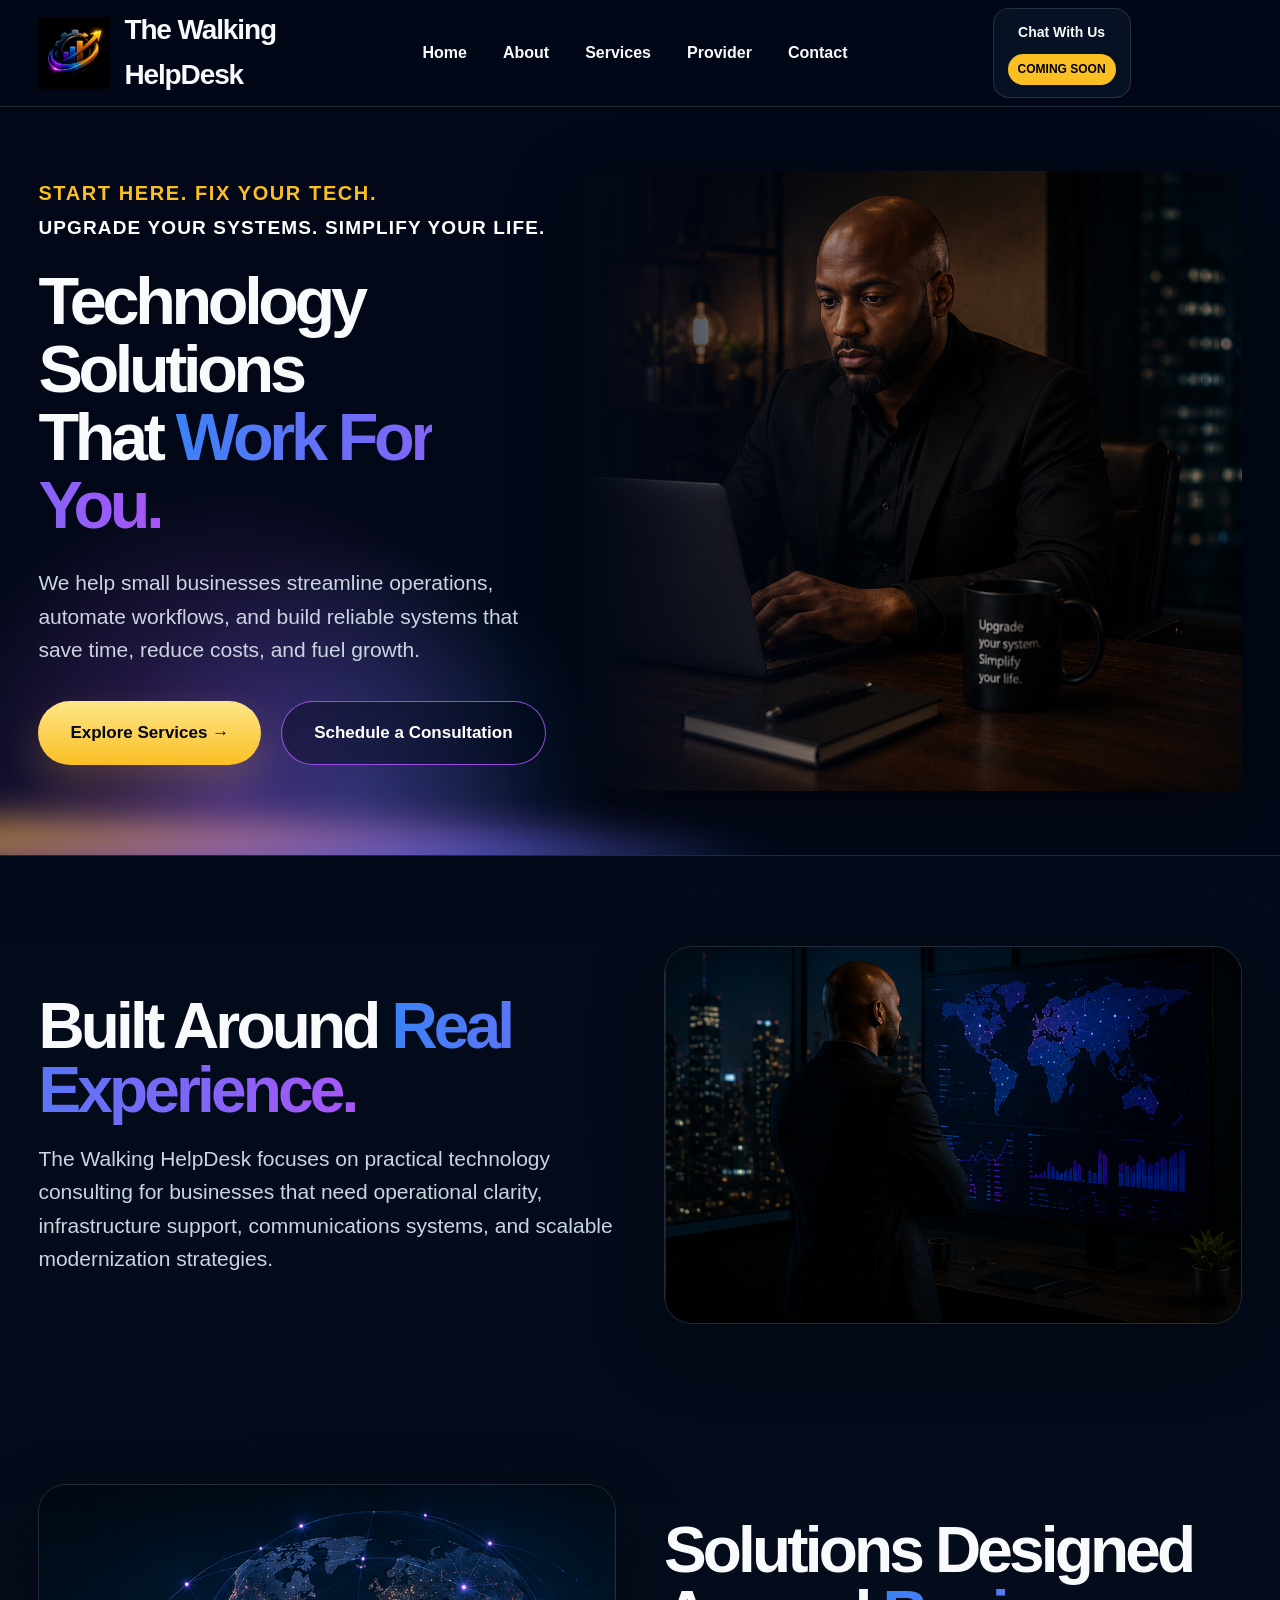
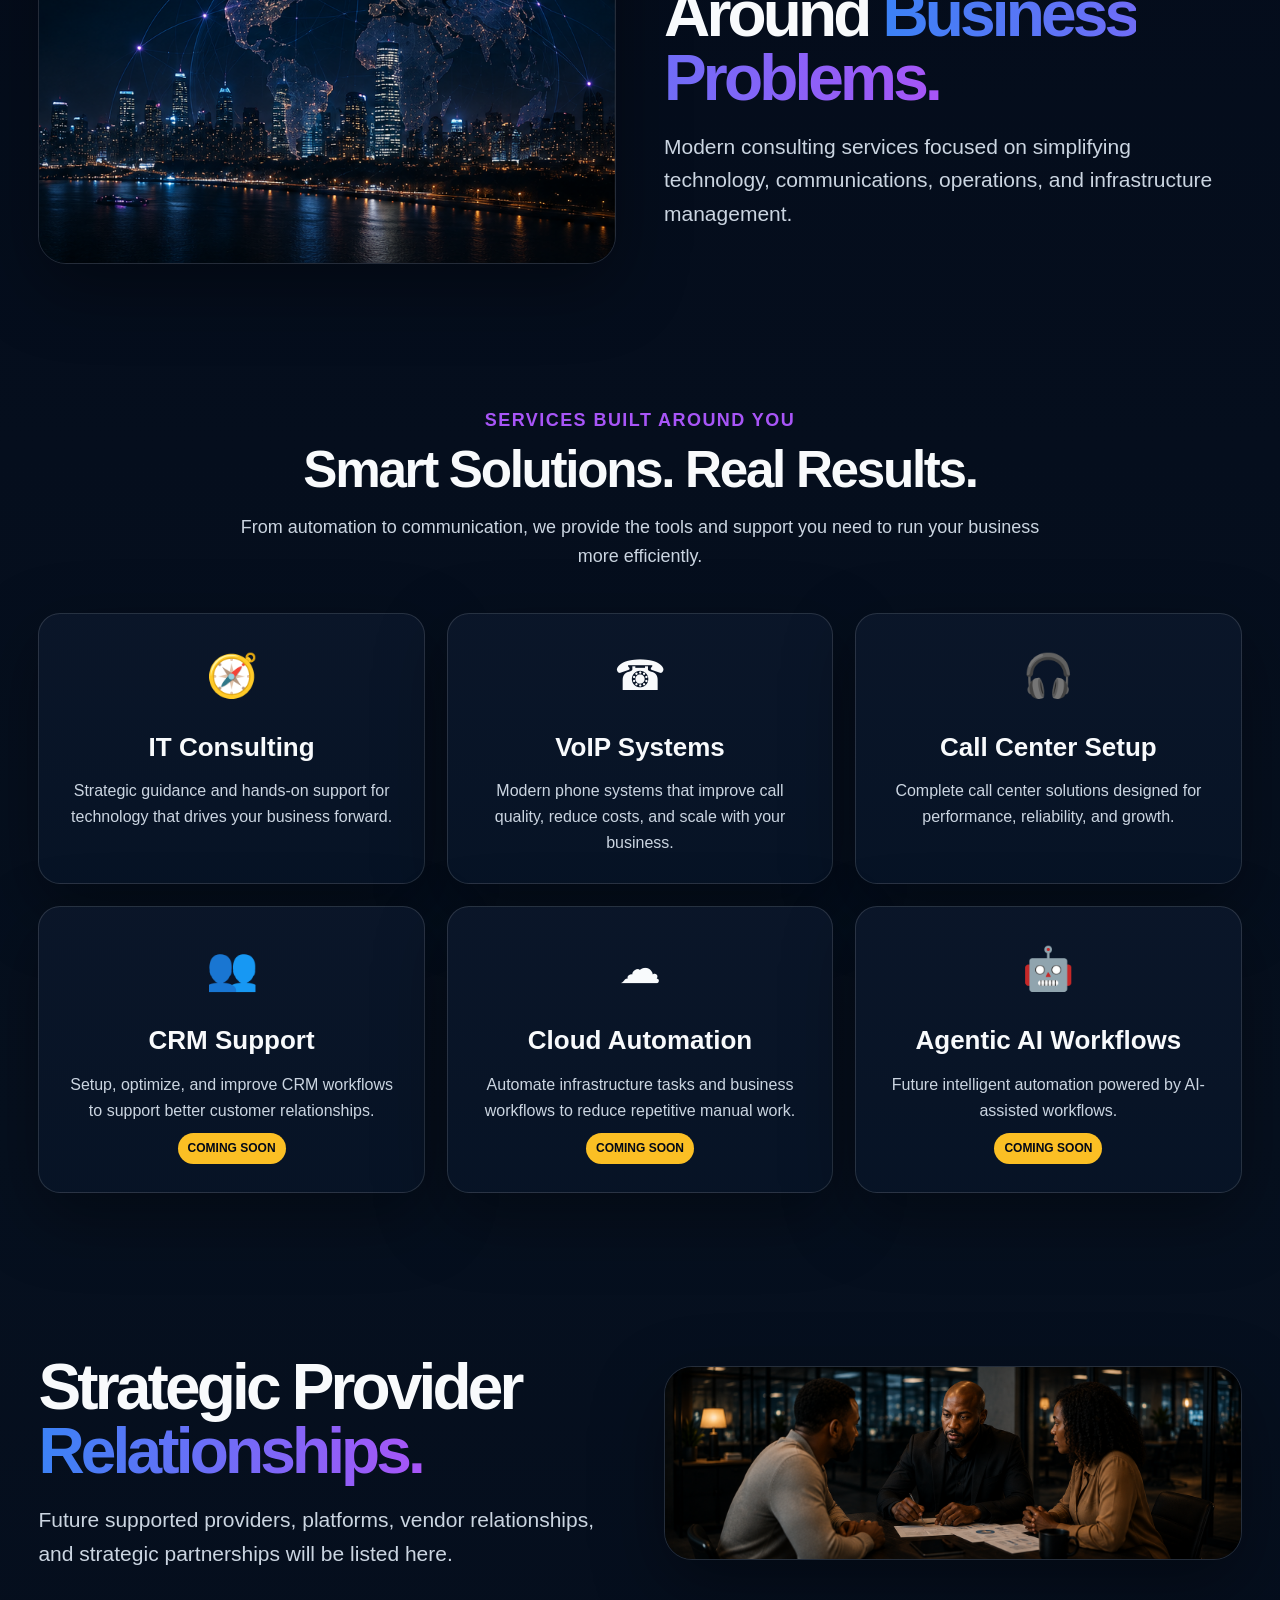
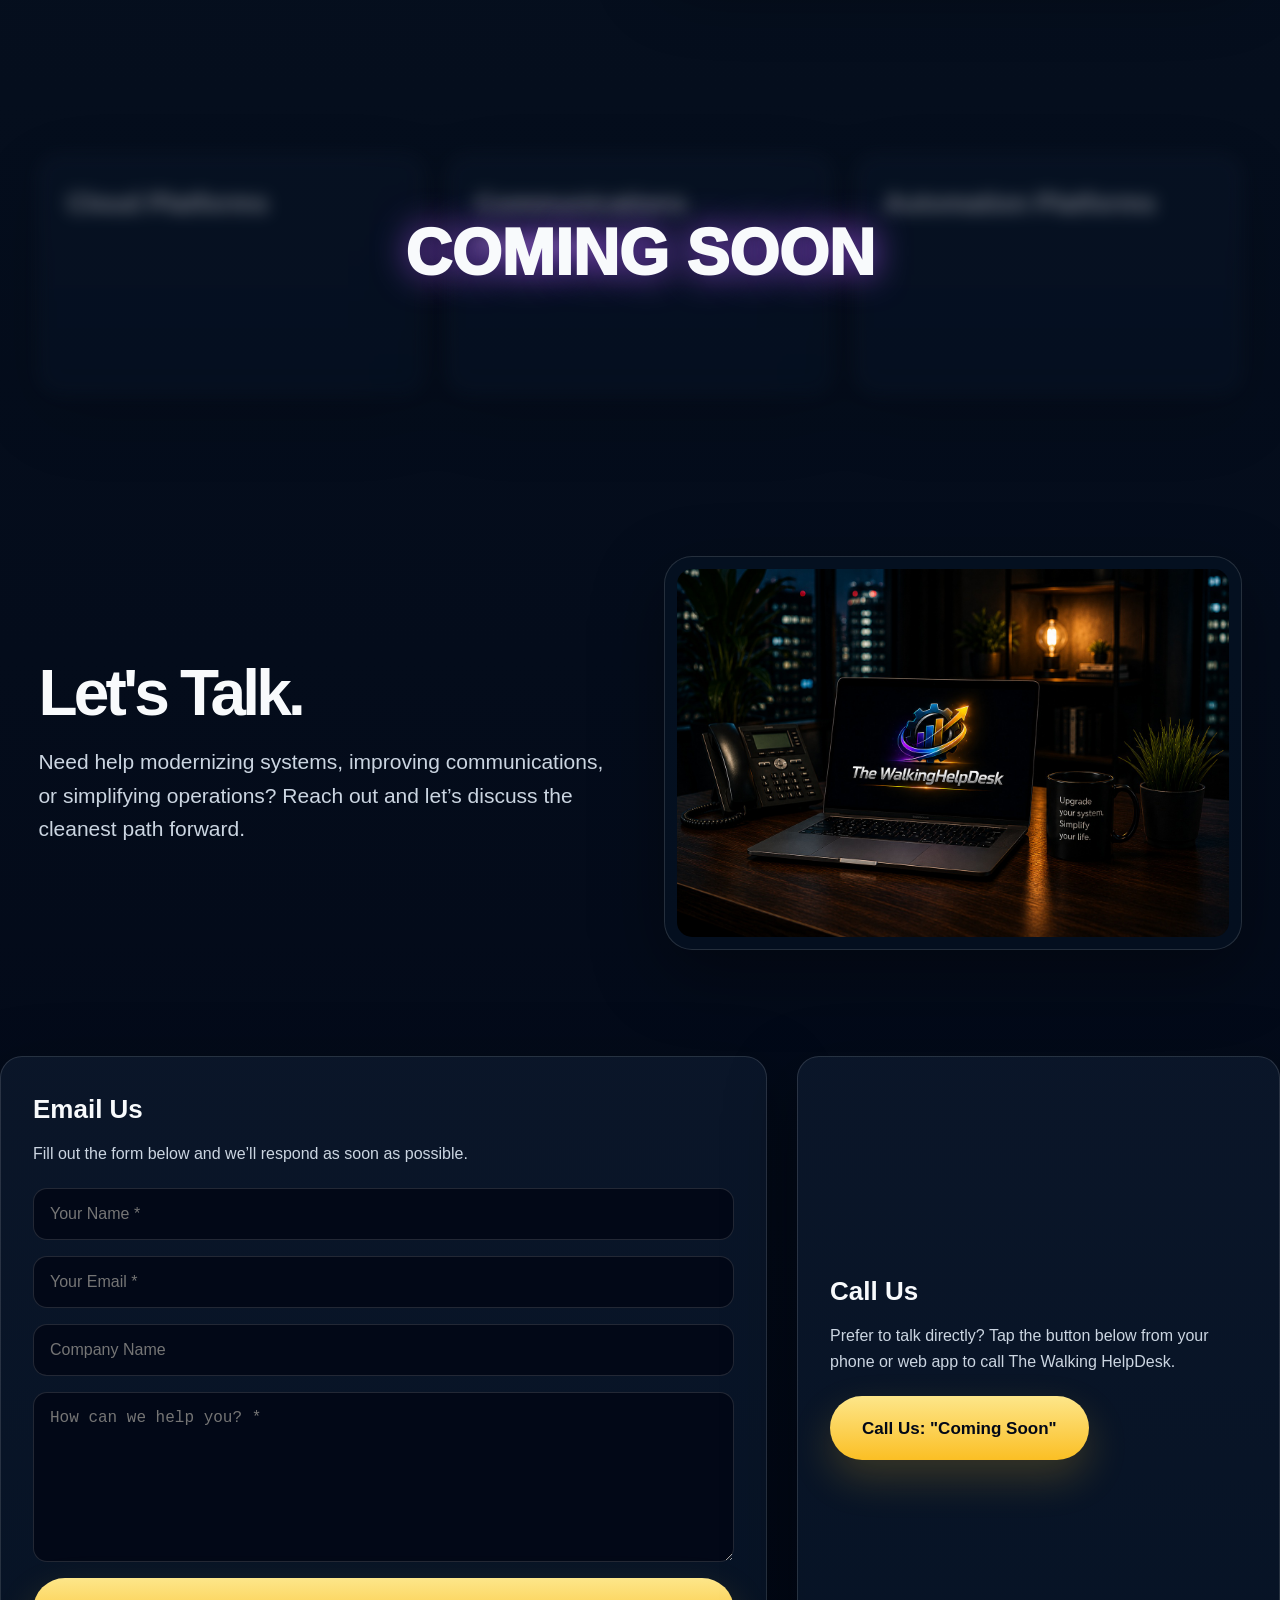
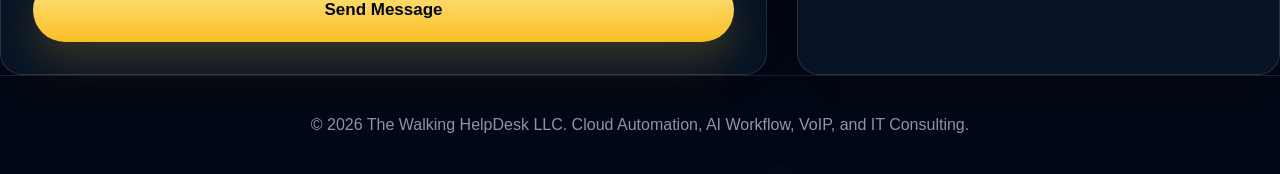
==== commit b5eb4d51: "Update index.html" ====
--- a/index.html
+++ b/index.html
@@ -191,7 +191,7 @@
 <header class="site-header">
 <div class="nav-wrap">
 <a class="brand" href="#home">
-<img src="images/logo.png" alt="The Walking HelpDesk logo">
+<img src="images/favicon.png" alt="The Walking HelpDesk logo">
 <span>The Walking HelpDesk</span>
 </a>
 <nav class="nav-links">
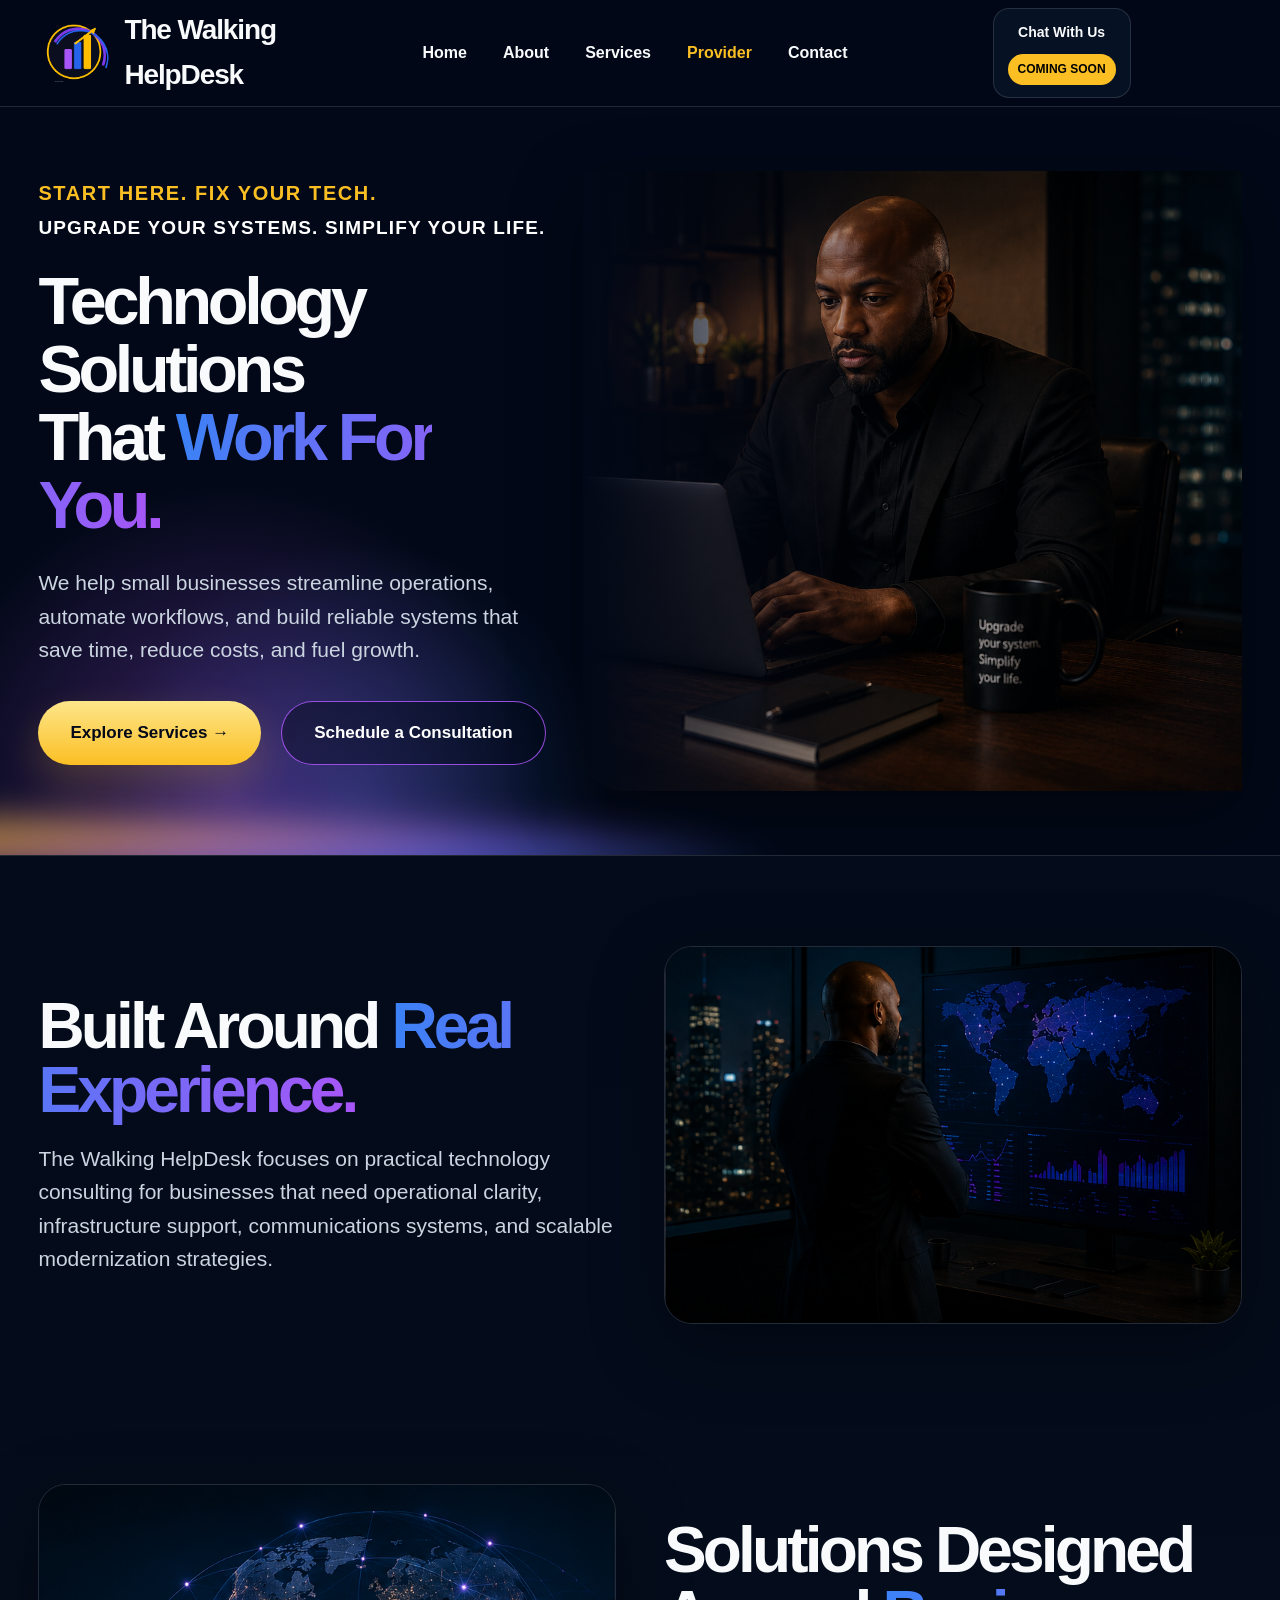
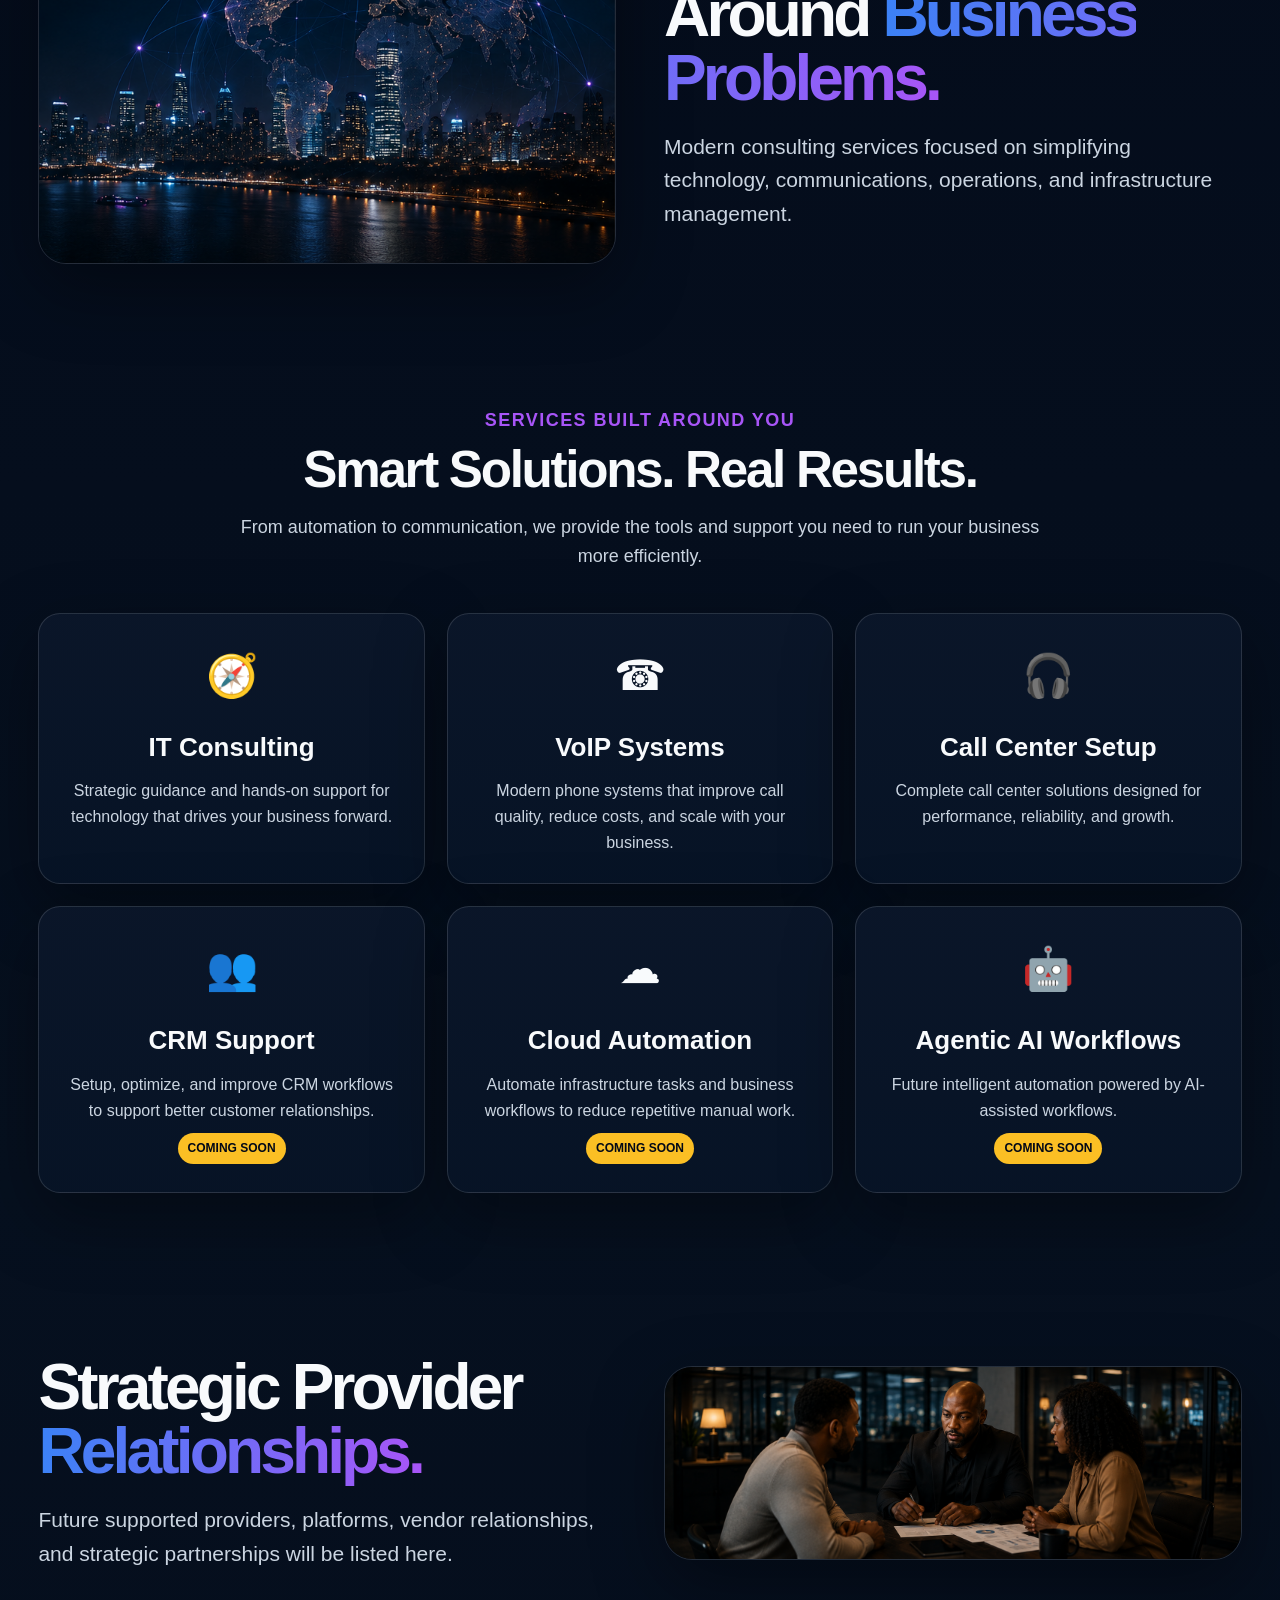
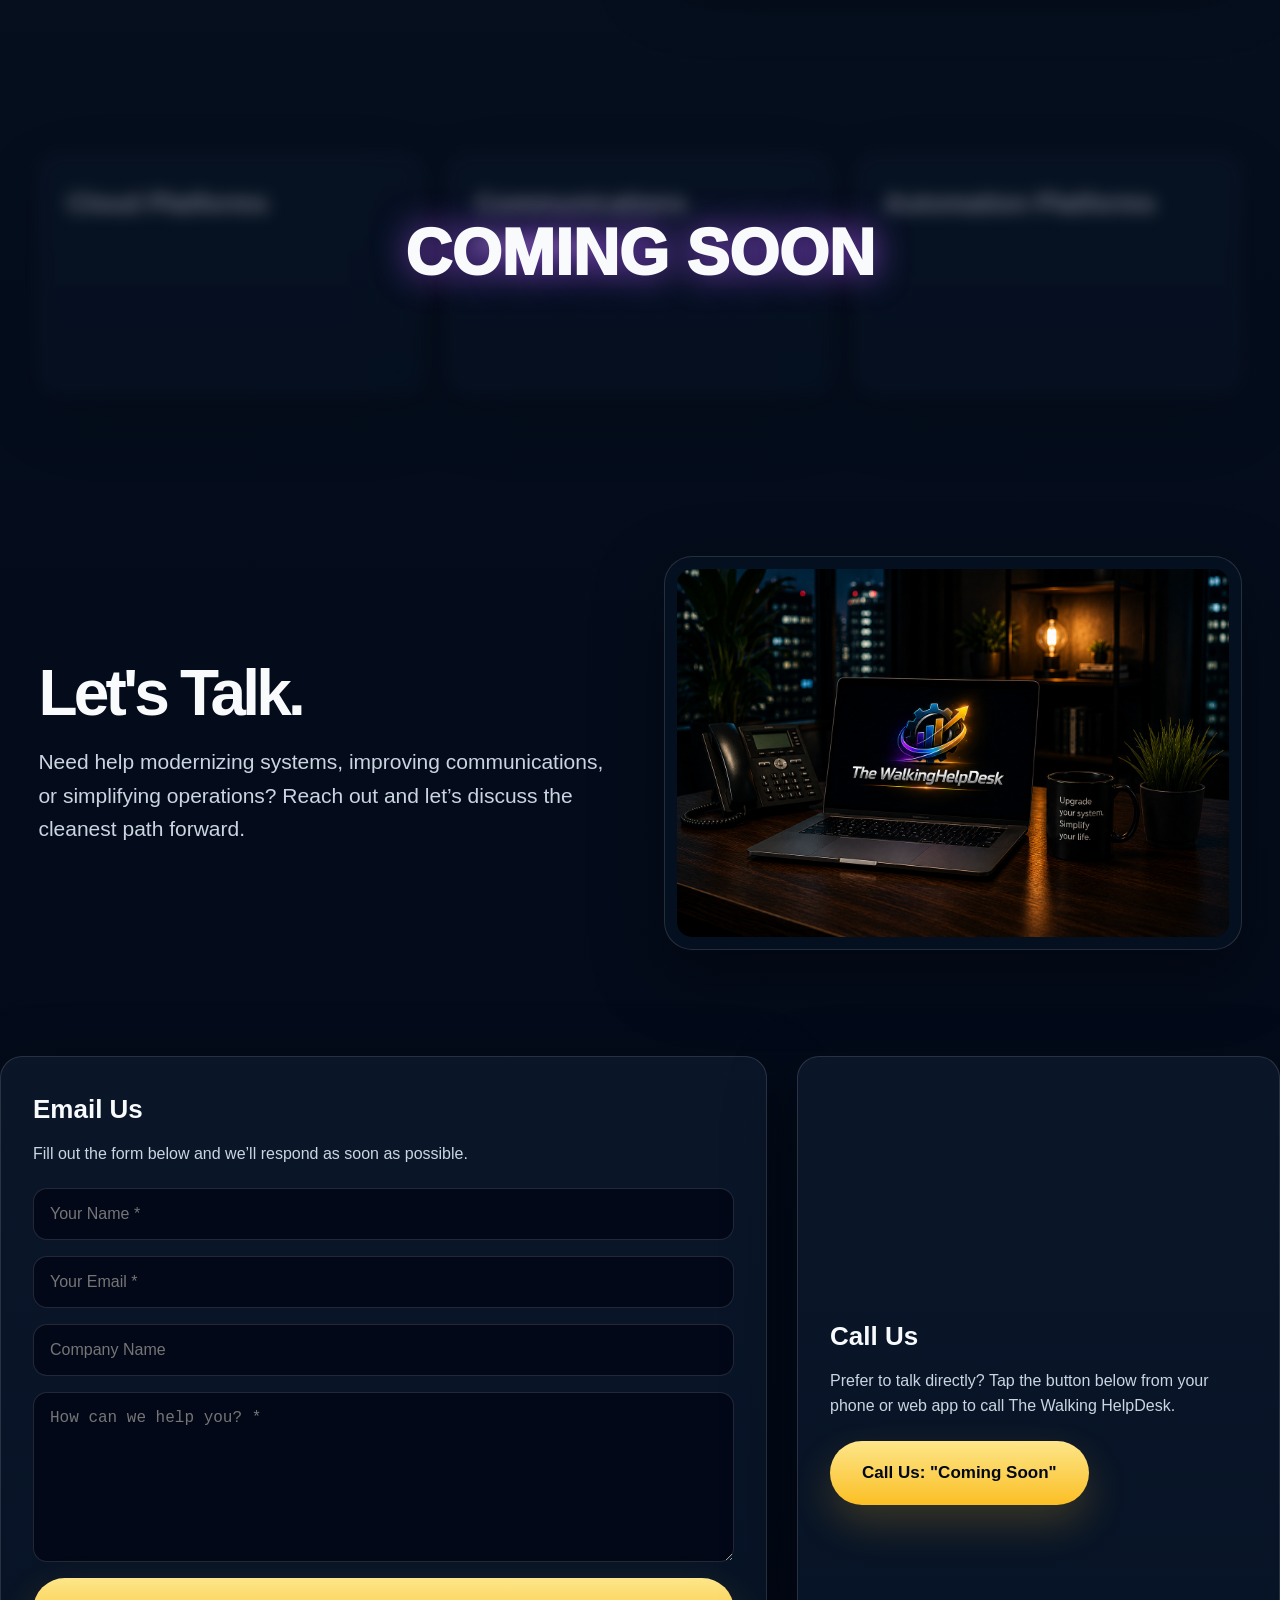
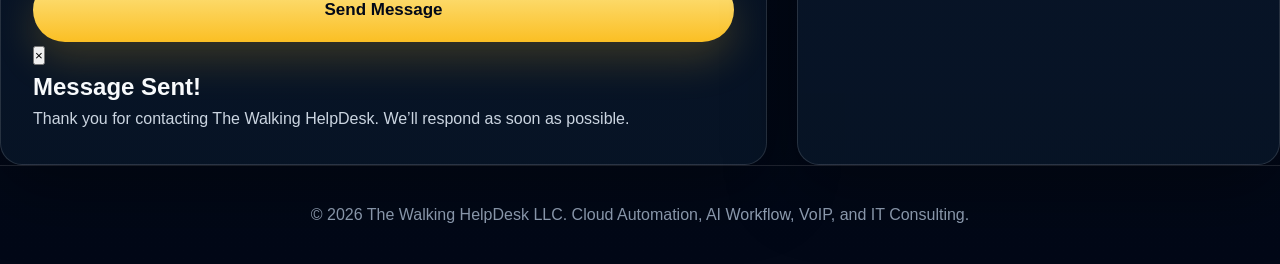
==== commit 13178692: "Update index.html" ====
--- a/index.html
+++ b/index.html
@@ -7,183 +7,9 @@
 <meta name="description" content="The Walking HelpDesk provides IT consulting, VoIP systems, call center setup, CRM support, cloud automation, and future agentic AI workflows.">
 <link rel="icon" href="images/favicon.png">
 <link rel="stylesheet" href="style.css">
-
-<style>
-  img { max-width: 100%; height: auto; }
-
-  .mobile-site-toggle {
-    display: none;
-    width: 100%;
-    background: #020817;
-    border-bottom: 1px solid rgba(255,255,255,.13);
-    padding: 10px 14px;
-    text-align: center;
-    position: sticky;
-    top: 0;
-    z-index: 9999;
-  }
-
-  .mobile-site-toggle button {
-    border: 1px solid rgba(255,255,255,.2);
-    background: linear-gradient(180deg, #fde68a, #fbbf24);
-    color: #020817;
-    font-weight: 900;
-    border-radius: 999px;
-    padding: 10px 18px;
-    cursor: pointer;
-  }
-
-  @media (max-width: 768px) {
-    body:not(.desktop-view) .mobile-site-toggle { display: block; }
-
-    body:not(.desktop-view) .nav-wrap {
-      width: 94%;
-      margin: auto;
-      min-height: auto;
-      display: flex;
-      flex-direction: column;
-      gap: 14px;
-      padding: 16px 0;
-      text-align: center;
-    }
-
-    body:not(.desktop-view) .brand {
-      justify-content: center;
-      font-size: 22px;
-      line-height: 1.1;
-    }
-
-    body:not(.desktop-view) .brand img {
-      width: 64px;
-      height: 64px;
-      object-fit: contain;
-    }
-
-    body:not(.desktop-view) .nav-links {
-      width: 100%;
-      display: flex;
-      justify-content: center;
-      flex-wrap: wrap;
-      gap: 10px;
-      font-size: 14px;
-    }
-
-    body:not(.desktop-view) .nav-links a {
-      padding: 8px 10px;
-      border-radius: 999px;
-      background: rgba(255,255,255,.06);
-      border: 1px solid rgba(255,255,255,.08);
-    }
-
-    body:not(.desktop-view) .nav-links a.active {
-      color: #020817;
-      background: #fbbf24;
-    }
-
-    body:not(.desktop-view) .header-contact {
-      width: 100%;
-      display: grid;
-      grid-template-columns: 1fr;
-    }
-
-    body:not(.desktop-view) .hero-wrap,
-    body:not(.desktop-view) .page-hero,
-    body:not(.desktop-view) .contact-grid {
-      width: 94%;
-      margin: auto;
-      display: grid;
-      grid-template-columns: 1fr;
-      gap: 24px;
-      text-align: center;
-      padding: 42px 0;
-    }
-
-    body:not(.desktop-view) .hero-copy { padding: 0; }
-
-    body:not(.desktop-view) .hero h1,
-    body:not(.desktop-view) .page-hero h1 {
-      font-size: clamp(38px, 11vw, 52px);
-      line-height: 1.05;
-      letter-spacing: -0.04em;
-    }
-
-    body:not(.desktop-view) .hero p,
-    body:not(.desktop-view) .page-hero p {
-      font-size: 17px;
-      margin-left: auto;
-      margin-right: auto;
-    }
-
-    body:not(.desktop-view) .hero-actions {
-      display: flex;
-      flex-direction: column;
-      gap: 14px;
-    }
-
-    body:not(.desktop-view) .btn {
-      width: 100%;
-      min-height: 54px;
-    }
-
-    body:not(.desktop-view) .hero-image,
-    body:not(.desktop-view) .page-hero img {
-      width: 100%;
-      height: auto;
-      border-radius: 22px;
-      object-fit: cover;
-    }
-
-    body:not(.desktop-view) .section {
-      width: 94%;
-      padding: 48px 0;
-    }
-
-    body:not(.desktop-view) .section h2 {
-      font-size: clamp(32px, 9vw, 44px);
-    }
-
-    body:not(.desktop-view) .service-grid {
-      display: grid;
-      grid-template-columns: 1fr;
-      gap: 18px;
-    }
-
-    body:not(.desktop-view) .service-card { text-align: left; }
-
-    body:not(.desktop-view) input,
-    body:not(.desktop-view) textarea {
-      width: 100%;
-      font-size: 16px;
-    }
-
-    body:not(.desktop-view) footer {
-      padding: 26px 14px;
-      font-size: 14px;
-    }
-  }
-
-  body.desktop-view {
-    min-width: 1200px;
-  }
-
-  body.desktop-view .mobile-site-toggle {
-    display: block;
-  }
-
-  body.desktop-view .mobile-site-toggle button {
-    background: transparent;
-    color: #fbbf24;
-  }
-</style>
-
 </head>
 
 <body>
-
-<div class="mobile-site-toggle">
-  <button id="siteViewToggle" type="button">View Full Site</button>
-</div>
-
     <!-- =========================================================
          SITE HEADER / NAVIGATION
          Uses anchor links because this is now one page.
@@ -191,14 +17,14 @@
 <header class="site-header">
 <div class="nav-wrap">
 <a class="brand" href="#home">
-<img src="images/favicon.png" alt="The Walking HelpDesk logo">
+<img src="images/logo.png" alt="The Walking HelpDesk logo">
 <span>The Walking HelpDesk</span>
 </a>
 <nav class="nav-links">
 <a class="active" href="#home">Home</a>
 <a class="" href="#about">About</a>
 <a class="" href="#services">Services</a>
-<a class="" href="#providers">Provider</a>
+<a class="" href="#provider">Provider</a>
 <a class="" href="#contact">Contact</a>
 </nav>
 <div class="header-contact"> 
@@ -236,7 +62,6 @@
 </section>
     <!-- ==================== END HOME SECTION ==================== -->
 
-
 <!-- =========================================================
      ABOUT SECTION
      ========================================================= -->
@@ -376,49 +201,80 @@
 
         <div class="contact-grid">
 
-            <!-- =========================
-                 EMAIL US SECTION - LEFT SIDE
-            ========================== -->
-            <article class="service-card contact-email-card">
-                <h3>Email Us</h3>
-                <p>
-                    Fill out the form below and we’ll respond as soon as possible.
-                </p>
-
-                <form class="contact-form" action="/api/contact" method="POST">
-
-                    <input 
-                        type="text" 
-                        name="name" 
-                        placeholder="Your Name *" 
-                        required
-                    >
-
-                    <input 
-                        type="email" 
-                        name="email" 
-                        placeholder="Your Email *" 
-                        required
-                    >
-
-                    <input 
-                        type="text" 
-                        name="company" 
-                        placeholder="Company Name"
-                    >
-
-                    <textarea 
-                        name="message" 
-                        placeholder="How can we help you? *" 
-                        required
-                    ></textarea>
-
-                    <button class="btn primary" type="submit">
-                        Send Message
-                    </button>
-
-                </form>
-            </article>
+<!-- =========================
+     EMAIL US SECTION - LEFT SIDE
+========================== -->
+<article class="service-card contact-email-card">
+    <h3>Email Us</h3>
+    <p>
+        Fill out the form below and we’ll respond as soon as possible.
+    </p>
+
+    <form 
+        class="contact-form" 
+        id="contactForm" 
+        action="https://formspree.io/f/xaqzwely" 
+        method="POST"
+    >
+
+        <input 
+            type="text" 
+            name="name" 
+            placeholder="Your Name *" 
+            required
+        >
+
+        <input 
+            type="email" 
+            name="email" 
+            placeholder="Your Email *" 
+            required
+        >
+
+        <input 
+            type="text" 
+            name="company" 
+            placeholder="Company Name"
+        >
+
+        <textarea 
+            name="message" 
+            placeholder="How can we help you? *" 
+            required
+        ></textarea>
+
+        <input 
+            type="hidden" 
+            name="_subject" 
+            value="New Website Inquiry - The Walking HelpDesk"
+        >
+
+        <button class="btn primary" type="submit" id="submitBtn">
+            Send Message
+        </button>
+
+    </form>
+
+    <!-- THANK YOU OVERLAY - HIDDEN UNTIL MESSAGE SENDS -->
+    <div id="thankYouOverlay" class="thank-you-overlay">
+        <div class="thank-you-box">
+            <button 
+                class="thank-you-close" 
+                type="button" 
+                onclick="closeThankYou()" 
+                aria-label="Close thank you message"
+            >
+                ×
+            </button>
+
+            <h2>Message Sent!</h2>
+            <p>
+                Thank you for contacting The Walking HelpDesk. 
+                We’ll respond as soon as possible.
+            </p>
+        </div>
+    </div>
+</article>
 
             <!-- =========================
                  CALL US SECTION - RIGHT SIDE
@@ -441,62 +297,242 @@
 </section>
     </main>
 
-    <!-- =========================================================
-         SITE FOOTER
-         ========================================================= -->
-<footer>© 2026 The Walking HelpDesk LLC. Cloud Automation, AI Workflow, VoIP, and IT Consulting.</footer>
-
-
-    <!-- =========================================================
-         ONE-PAGE NAVIGATION HIGHLIGHT SCRIPT
-         Highlights Home, About, Services, Provider, Contact, or More
-         based on the section currently in view.
-         ========================================================= -->
-    <script>
-      const navLinks = Array.from(document.querySelectorAll('.nav-links a[href^="#"]'));
-      const pageSections = Array.from(document.querySelectorAll('.combined-page-section[id]'));
-
-      function setActiveNav(sectionId) {
-        navLinks.forEach((link) => {
-          link.classList.toggle('active', link.getAttribute('href') === '#' + sectionId);
-        });
-      }
-
-      const observer = new IntersectionObserver((entries) => {
-        const visible = entries
-          .filter((entry) => entry.isIntersecting)
-          .sort((a, b) => b.intersectionRatio - a.intersectionRatio)[0];
-
-        if (visible) {
-          setActiveNav(visible.target.id);
-        }
-      }, {
-        threshold: [0.25, 0.4, 0.6],
-        rootMargin: '-20% 0px -55% 0px'
-      });
-
-      pageSections.forEach((section) => observer.observe(section));
-    </script>
-    <!-- ==================== END ONE-PAGE NAVIGATION HIGHLIGHT SCRIPT ==================== -->
-
-
+<!-- =========================================================
+     SITE FOOTER
+========================================================= -->
+<footer>
+    © 2026 The Walking HelpDesk LLC. Cloud Automation, AI Workflow, VoIP, and IT Consulting.
+</footer>
+
+<!-- =========================================================
+     SITE SCRIPTS
+     Handles:
+     1. One-page navigation active state
+     2. Formspree contact form submission
+     3. Thank-you overlay close/reset
+========================================================= -->
 <script>
-  const siteViewToggle = document.getElementById('siteViewToggle');
-  const savedViewMode = localStorage.getItem('twhdViewMode');
-
-  if (savedViewMode === 'desktop') {
-    document.body.classList.add('desktop-view');
-    if (siteViewToggle) siteViewToggle.textContent = 'View Mobile Site';
-  }
-
-  if (siteViewToggle) {
-    siteViewToggle.addEventListener('click', () => {
-      const isDesktop = document.body.classList.toggle('desktop-view');
-      localStorage.setItem('twhdViewMode', isDesktop ? 'desktop' : 'mobile');
-      siteViewToggle.textContent = isDesktop ? 'View Mobile Site' : 'View Full Site';
-    });
-  }
+document.addEventListener('DOMContentLoaded', function () {
+
+    /* =========================================================
+       ONE-PAGE NAVIGATION HIGHLIGHT
+    ========================================================= */
+
+    const navLinks = Array.from(document.querySelectorAll('.nav-links a[href^="#"]'));
+    const pageSections = Array.from(document.querySelectorAll('.combined-page-section[id]'));
+
+    function setActiveNav(sectionId) {
+        navLinks.forEach(function (link) {
+            const linkTarget = link.getAttribute('href');
+            link.classList.toggle('active', linkTarget === '#' + sectionId);
+        });
+    }
+
+    if (navLinks.length && pageSections.length) {
+        const observer = new IntersectionObserver(function (entries) {
+            const visibleSection = entries
+                .filter(function (entry) {
+                    return entry.isIntersecting;
+                })
+                .sort(function (a, b) {
+                    return b.intersectionRatio - a.intersectionRatio;
+                })[0];
+
+            if (visibleSection) {
+                setActiveNav(visibleSection.target.id);
+            }
+        }, {
+            threshold: [0.25, 0.4, 0.6],
+            rootMargin: '-20% 0px -55% 0px'
+        });
+
+        pageSections.forEach(function (section) {
+            observer.observe(section);
+        });
+
+        navLinks.forEach(function (link) {
+            link.addEventListener('click', function () {
+                const targetId = link.getAttribute('href').replace('#', '');
+                setActiveNav(targetId);
+            });
+        });
+    }
+
+
+    /* =========================================================
+       FORMSPREE CONTACT FORM + THANK YOU OVERLAY
+    ========================================================= */
+
+    const contactForm = document.getElementById('contactForm');
+    const thankYouOverlay = document.getElementById('thankYouOverlay');
+    const submitBtn = document.getElementById('submitBtn');
+
+    if (contactForm && thankYouOverlay && submitBtn) {
+        contactForm.addEventListener('submit', async function (event) {
+            event.preventDefault();
+
+            submitBtn.disabled = true;
+            submitBtn.textContent = 'Sending...';
+
+            const formData = new FormData(contactForm);
+
+            try {
+                const response = await fetch(contactForm.action, {
+                    method: 'POST',
+                    body: formData,
+                    headers: {
+                        'Accept': 'application/json'
+                    }
+                });
+
+                if (response.ok) {
+                    contactForm.reset();
+                    thankYouOverlay.classList.add('show');
+                } else {
+                    alert('Something went wrong. Please try again.');
+                }
+            } catch (error) {
+                alert('There was a connection problem. Please try again.');
+            }
+
+            submitBtn.disabled = false;
+            submitBtn.textContent = 'Send Message';
+        });
+    }
+
+});
+
+
+/* =========================================================
+   CLOSE THANK YOU OVERLAY
+   Kept global so onclick="closeThankYou()" works
+========================================================= */
+
+function closeThankYou() {
+    const contactForm = document.getElementById('contactForm');
+    const thankYouOverlay = document.getElementById('thankYouOverlay');
+
+    if (thankYouOverlay) {
+        thankYouOverlay.classList.remove('show');
+    }
+
+    if (contactForm) {
+        contactForm.reset();
+    }
+}
 </script>
-
+ 
+<script>
+document.addEventListener('DOMContentLoaded', function () {
+
+    /* =========================================================
+       ONE-PAGE NAVIGATION HIGHLIGHT
+    ========================================================= */
+
+    const navLinks = Array.from(document.querySelectorAll('.nav-links a[href^="#"]'));
+    const pageSections = Array.from(document.querySelectorAll('.combined-page-section[id]'));
+
+    function setActiveNav(sectionId) {
+        navLinks.forEach(function (link) {
+            const linkTarget = link.getAttribute('href');
+            link.classList.toggle('active', linkTarget === '#' + sectionId);
+        });
+    }
+
+    if (navLinks.length && pageSections.length) {
+        const observer = new IntersectionObserver(function (entries) {
+            const visibleSection = entries
+                .filter(function (entry) {
+                    return entry.isIntersecting;
+                })
+                .sort(function (a, b) {
+                    return b.intersectionRatio - a.intersectionRatio;
+                })[0];
+
+            if (visibleSection) {
+                setActiveNav(visibleSection.target.id);
+            }
+        }, {
+            threshold: [0.25, 0.4, 0.6],
+            rootMargin: '-20% 0px -55% 0px'
+        });
+
+        pageSections.forEach(function (section) {
+            observer.observe(section);
+        });
+
+        navLinks.forEach(function (link) {
+            link.addEventListener('click', function () {
+                const targetId = link.getAttribute('href').replace('#', '');
+                setActiveNav(targetId);
+            });
+        });
+    }
+
+
+    /* =========================================================
+       FORMSPREE CONTACT FORM
+    ========================================================= */
+
+    const contactForm = document.getElementById('contactForm');
+    const thankYouOverlay = document.getElementById('thankYouOverlay');
+    const submitBtn = document.getElementById('submitBtn');
+
+    if (contactForm && thankYouOverlay && submitBtn) {
+        contactForm.addEventListener('submit', async function (event) {
+            event.preventDefault();
+
+            submitBtn.disabled = true;
+            submitBtn.textContent = 'Sending...';
+
+            const formData = new FormData(contactForm);
+
+            try {
+                const response = await fetch(contactForm.action, {
+                    method: 'POST',
+                    body: formData,
+                    headers: {
+                        'Accept': 'application/json'
+                    }
+                });
+
+                if (response.ok) {
+                    contactForm.reset();
+
+                    // This is the only place the thank-you message appears.
+                    thankYouOverlay.classList.add('show');
+                } else {
+                    alert('Something went wrong. Please try again.');
+                }
+
+            } catch (error) {
+                alert('There was a connection problem. Please try again.');
+            }
+
+            submitBtn.disabled = false;
+            submitBtn.textContent = 'Send Message';
+        });
+    }
+
+});
+
+
+/* =========================================================
+   CLOSE THANK YOU OVERLAY
+========================================================= */
+
+function closeThankYou() {
+    const contactForm = document.getElementById('contactForm');
+    const thankYouOverlay = document.getElementById('thankYouOverlay');
+
+    if (thankYouOverlay) {
+        thankYouOverlay.classList.remove('show');
+    }
+
+    if (contactForm) {
+        contactForm.reset();
+    }
+}
+</script>
 </body>
 </html>
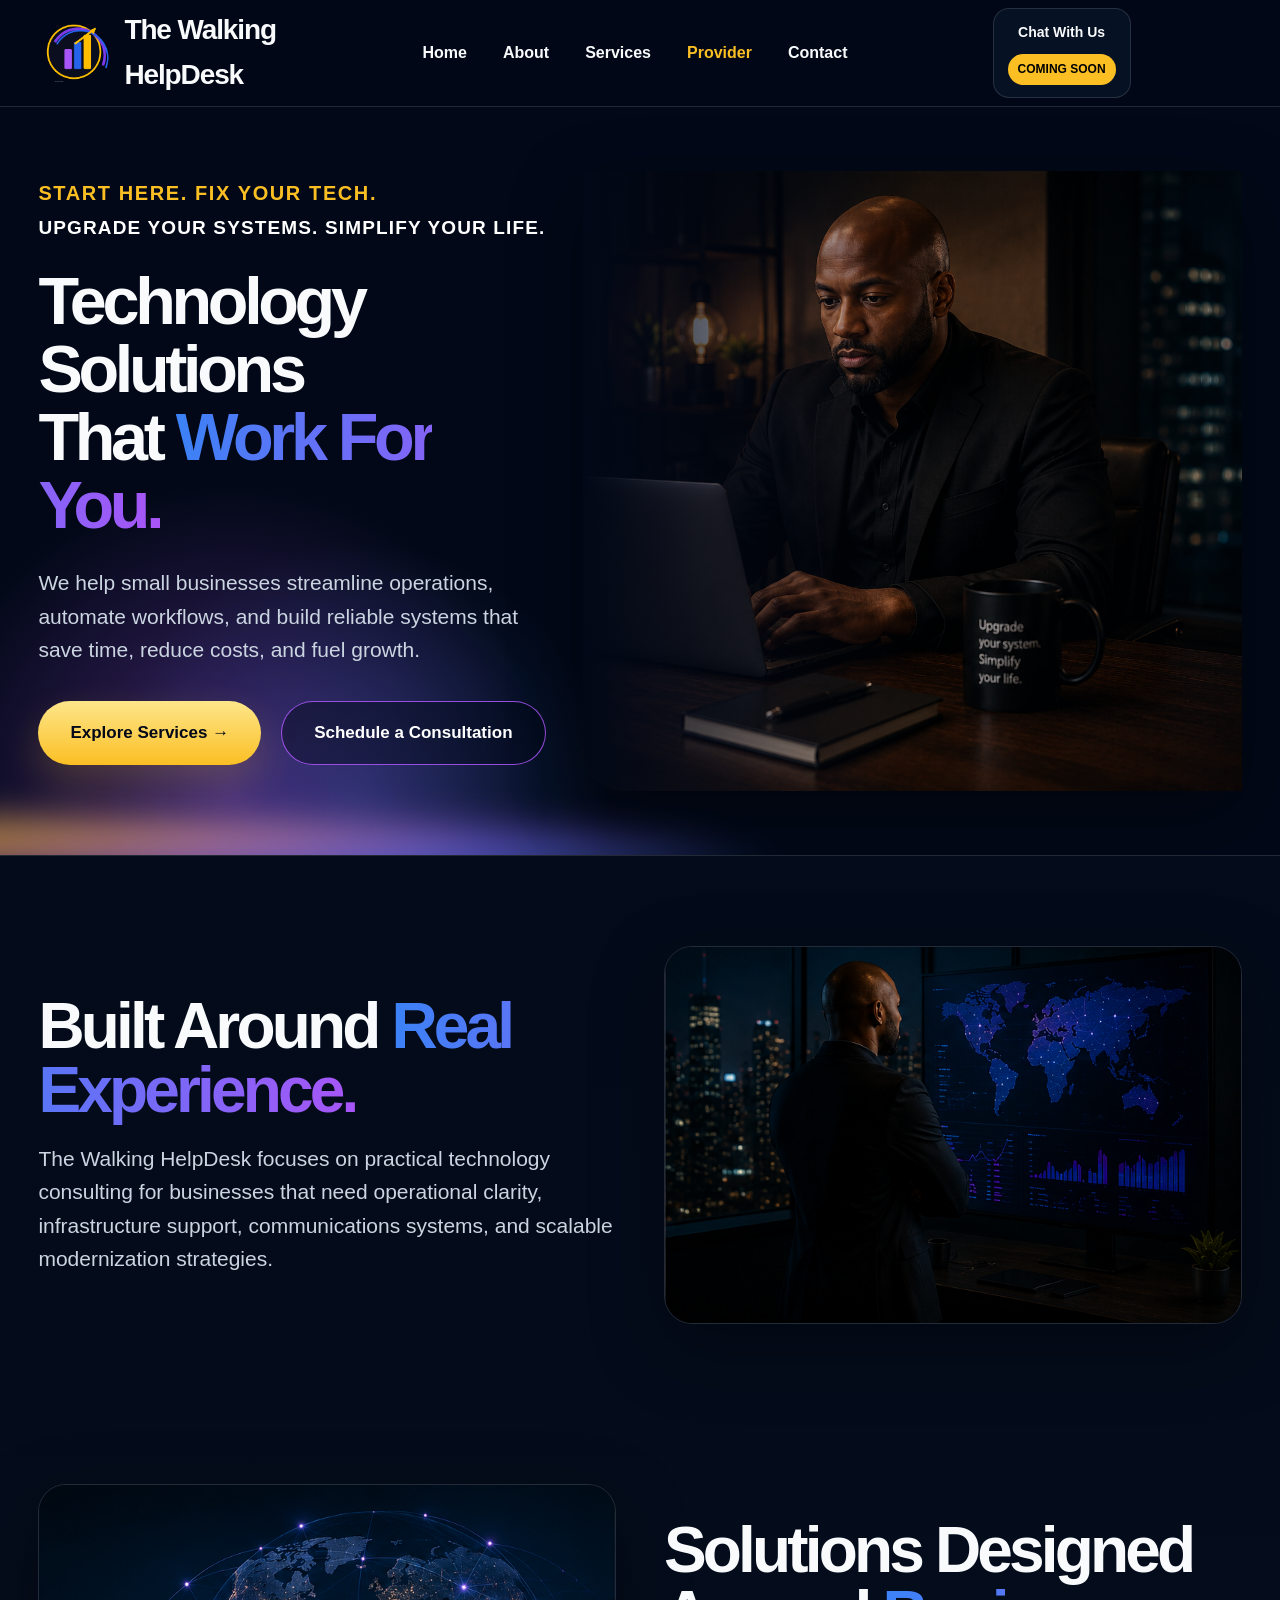
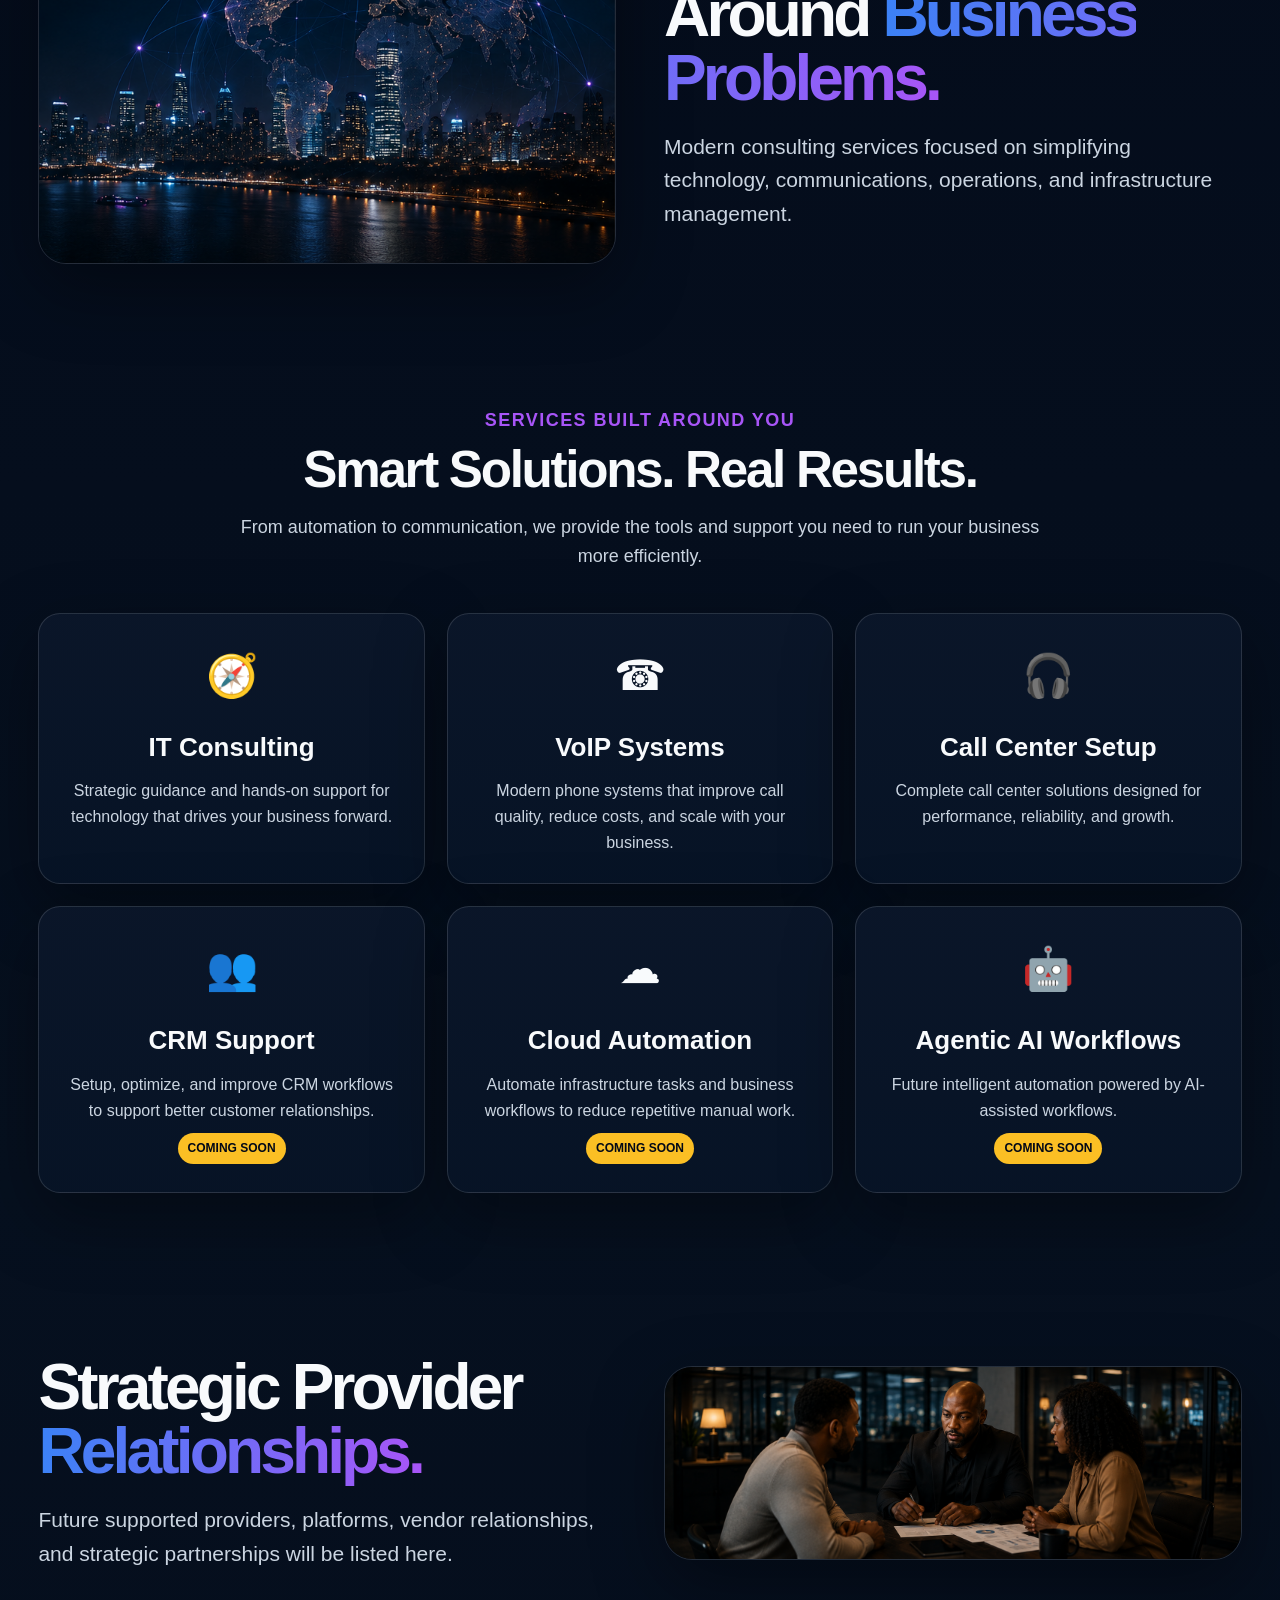
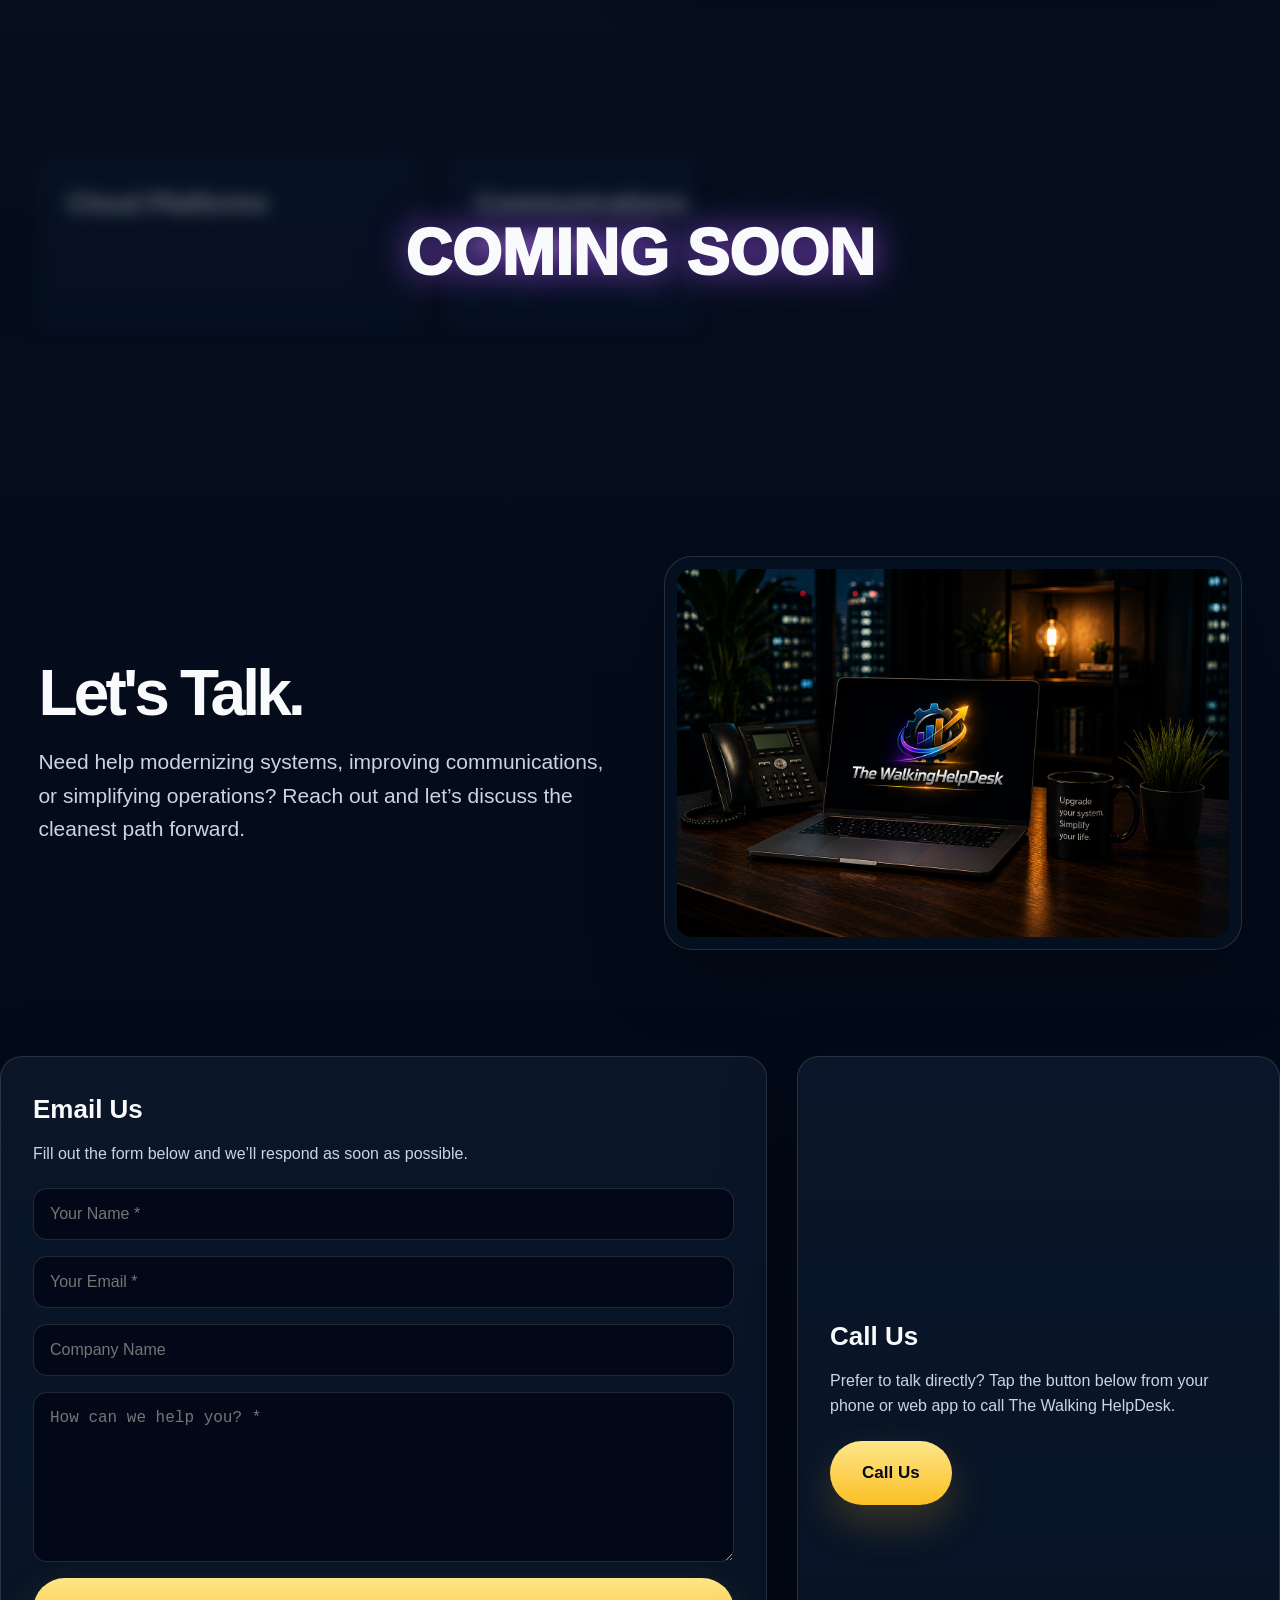
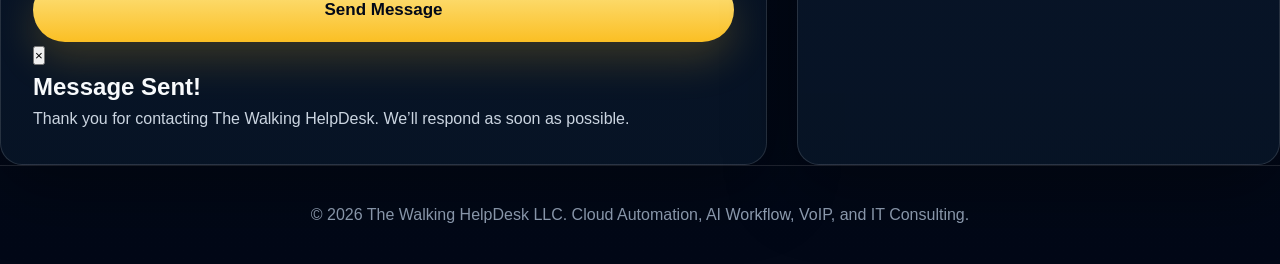
==== commit deecf2a6: "Update index.html" ====
--- a/index.html
+++ b/index.html
@@ -286,7 +286,7 @@
                 </p>
 
                 <a class="btn primary call-btn" href="tel:6786437195">
-                    Call Us: "Coming Soon" 
+                    Call Us 
                 </a>
             </article>
 
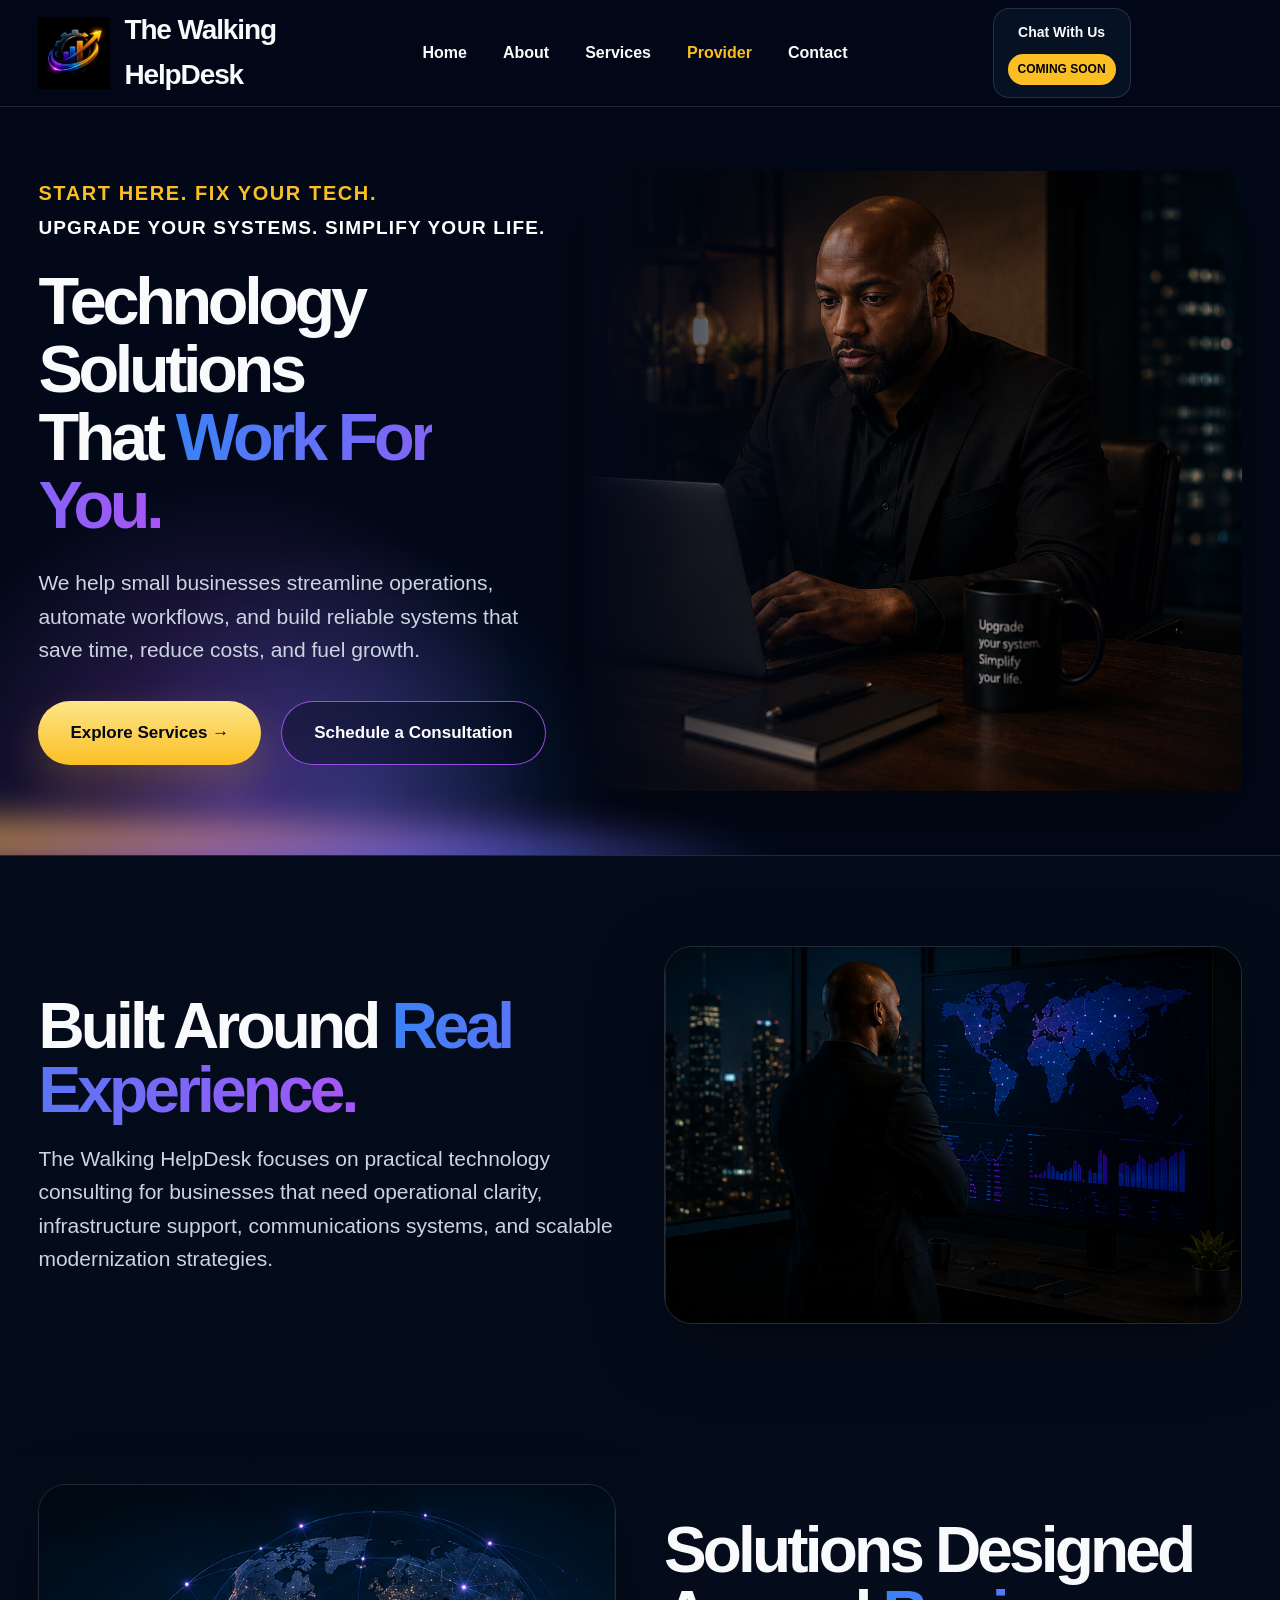
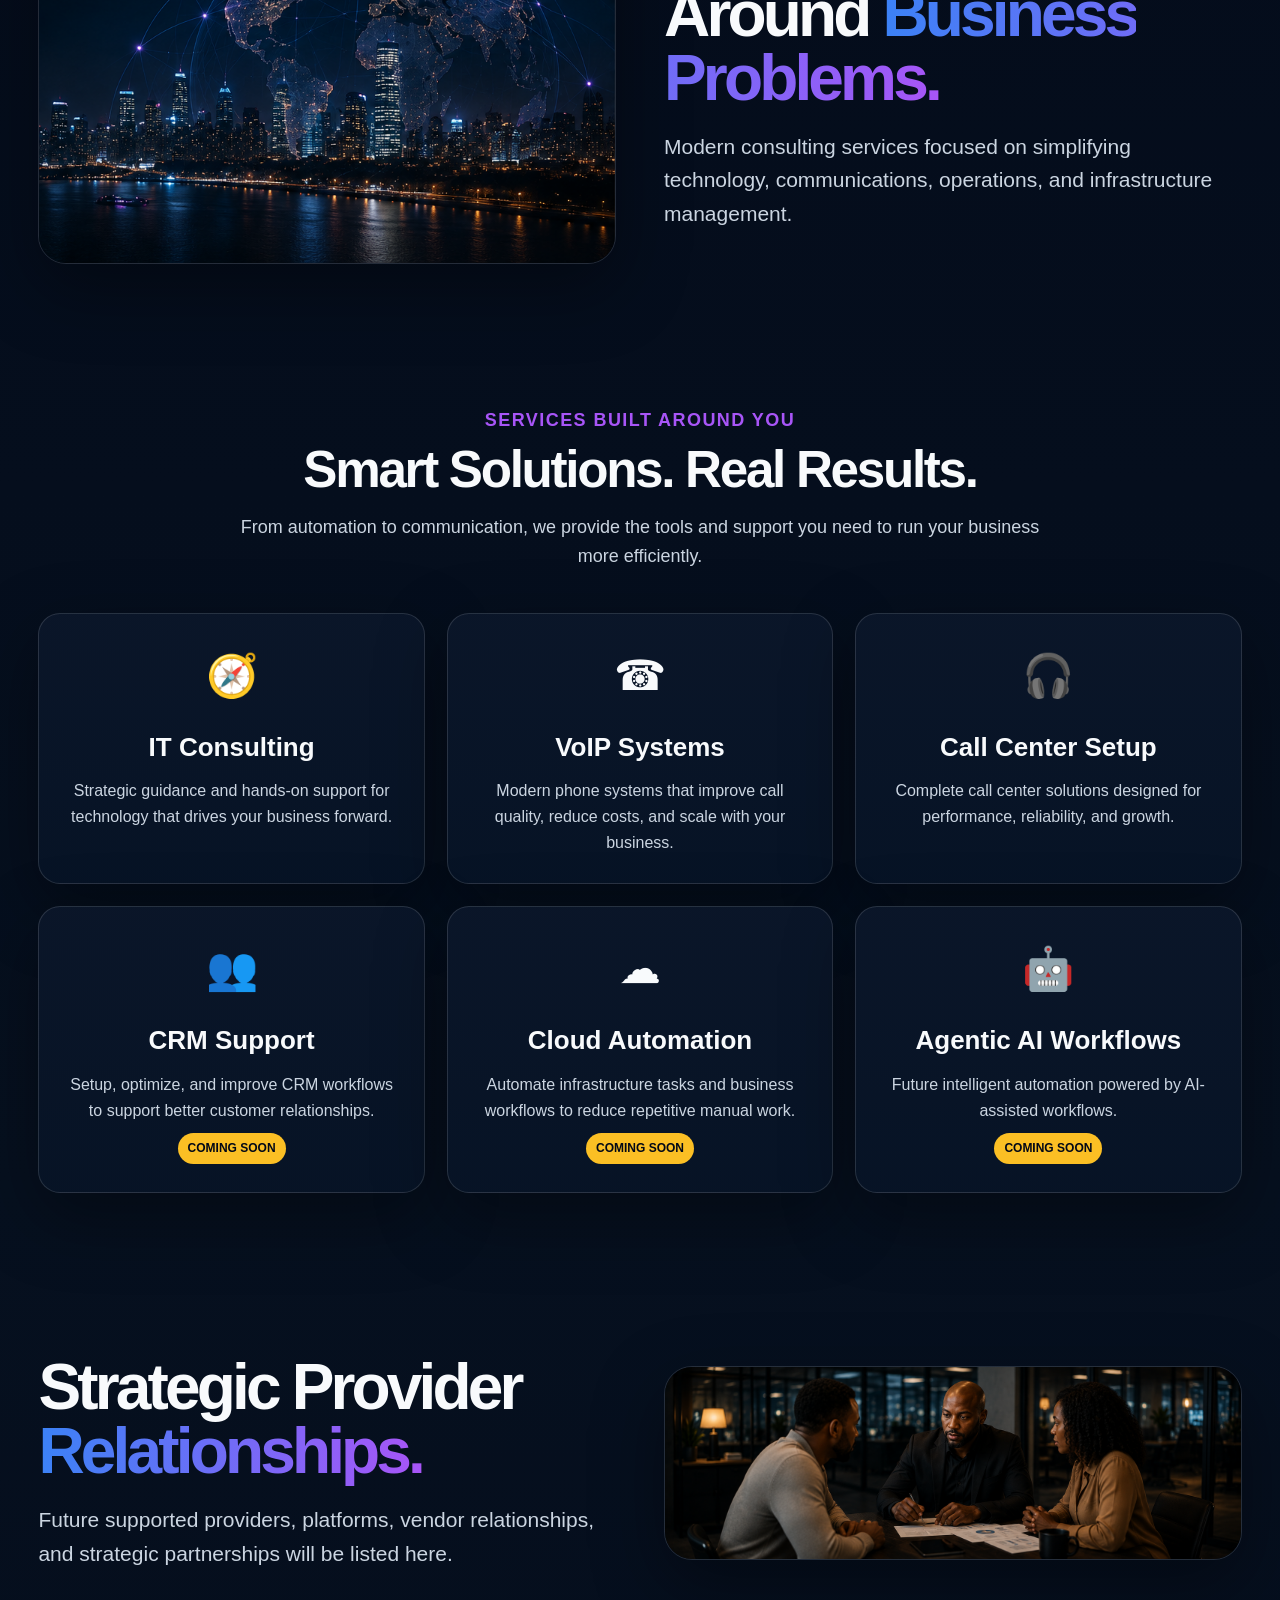
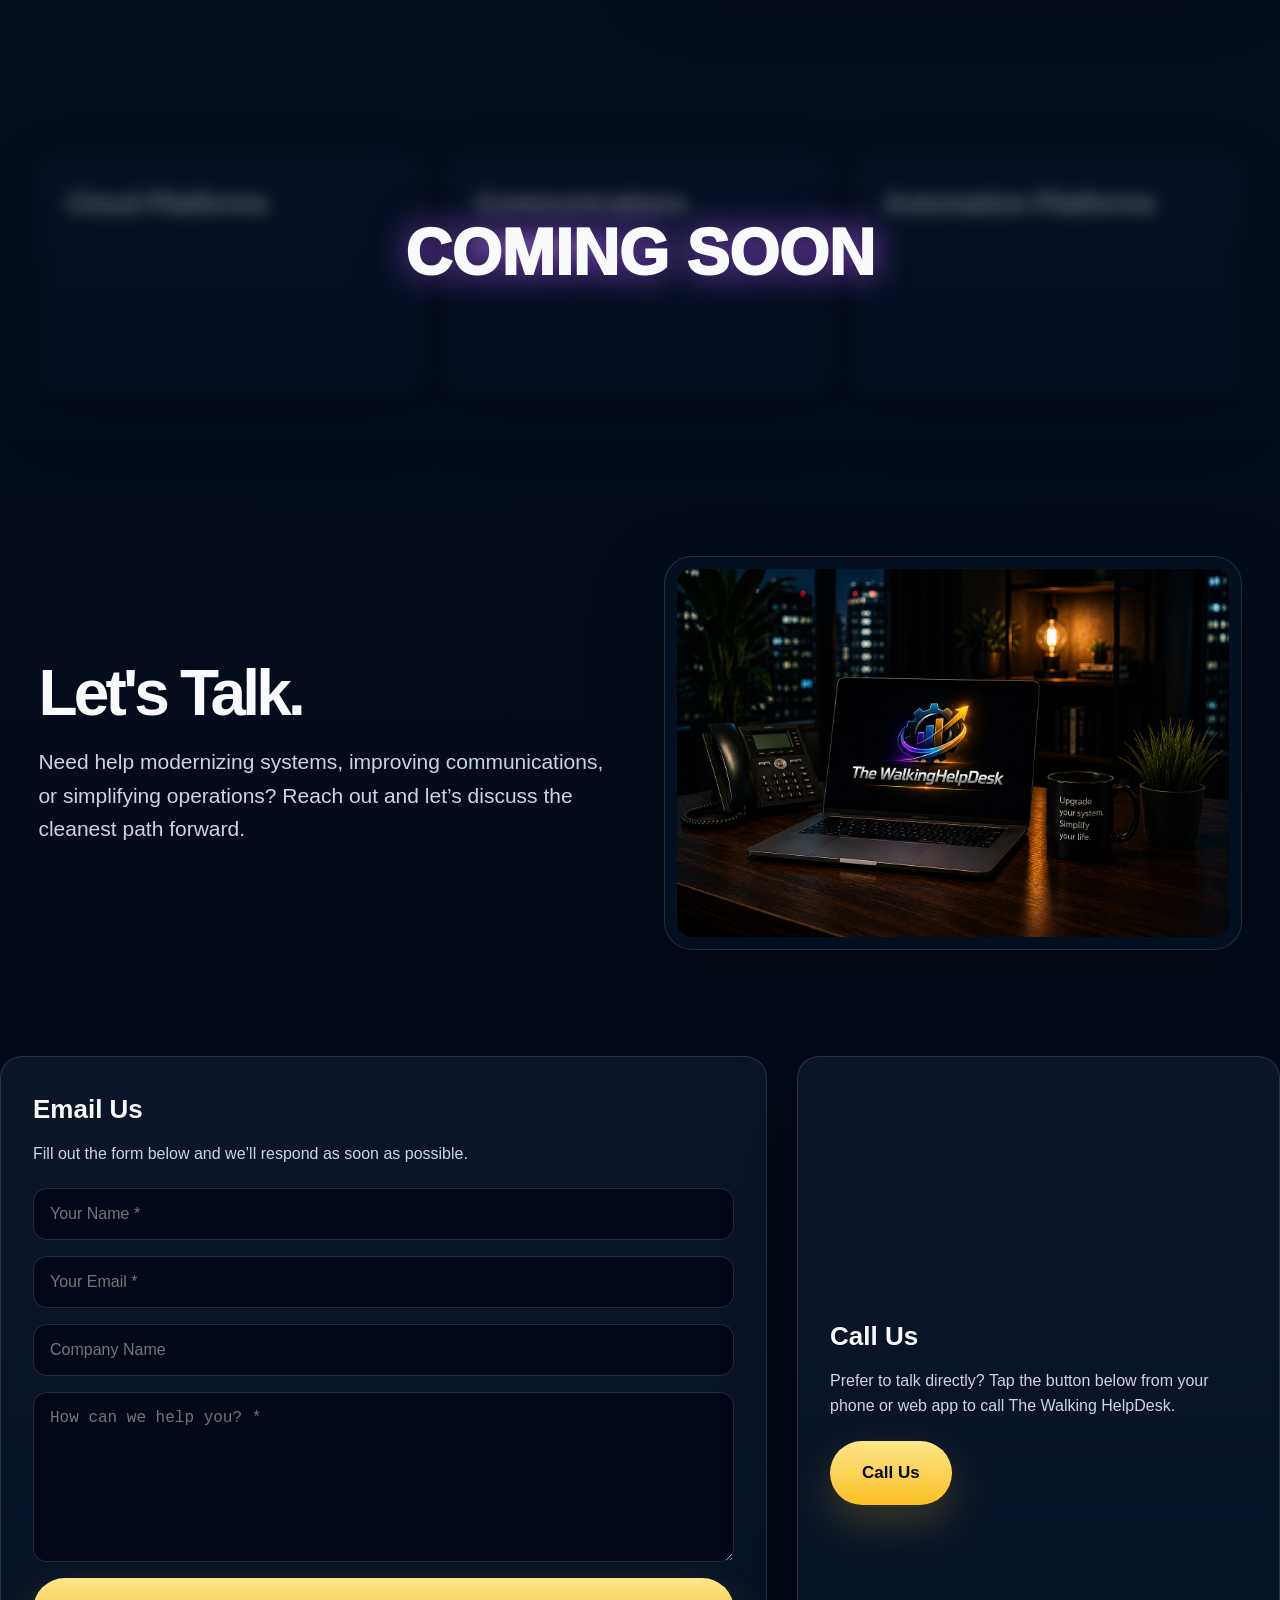
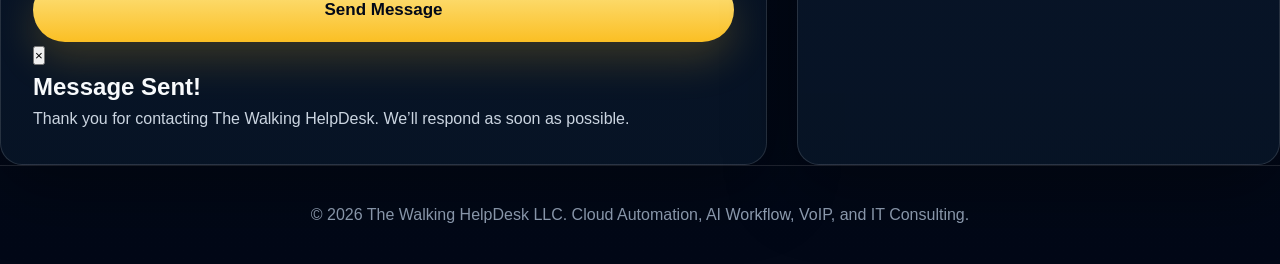
==== commit 5340e87f: "Update index.html" ====
--- a/index.html
+++ b/index.html
@@ -17,7 +17,7 @@
 <header class="site-header">
 <div class="nav-wrap">
 <a class="brand" href="#home">
-<img src="images/logo.png" alt="The Walking HelpDesk logo">
+<img src="images/favicon.png" alt="The Walking HelpDesk logo">
 <span>The Walking HelpDesk</span>
 </a>
 <nav class="nav-links">
